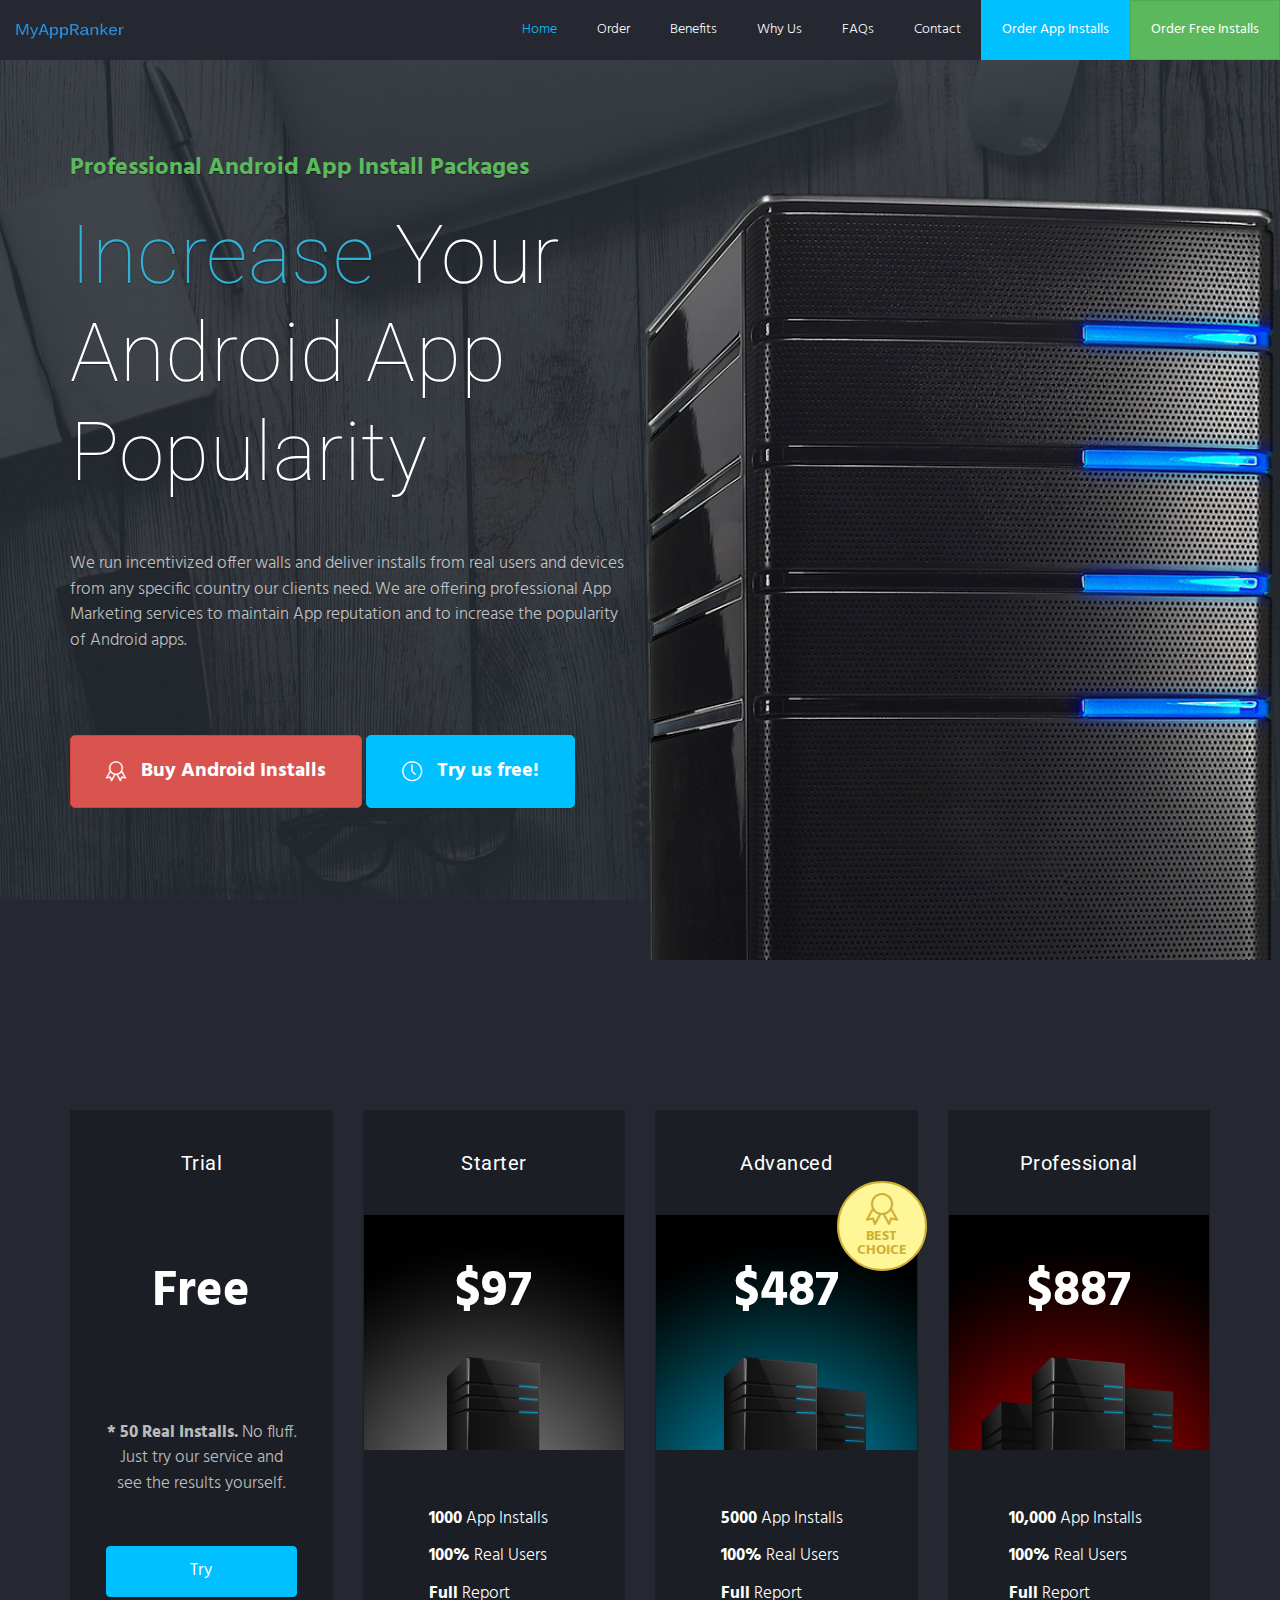
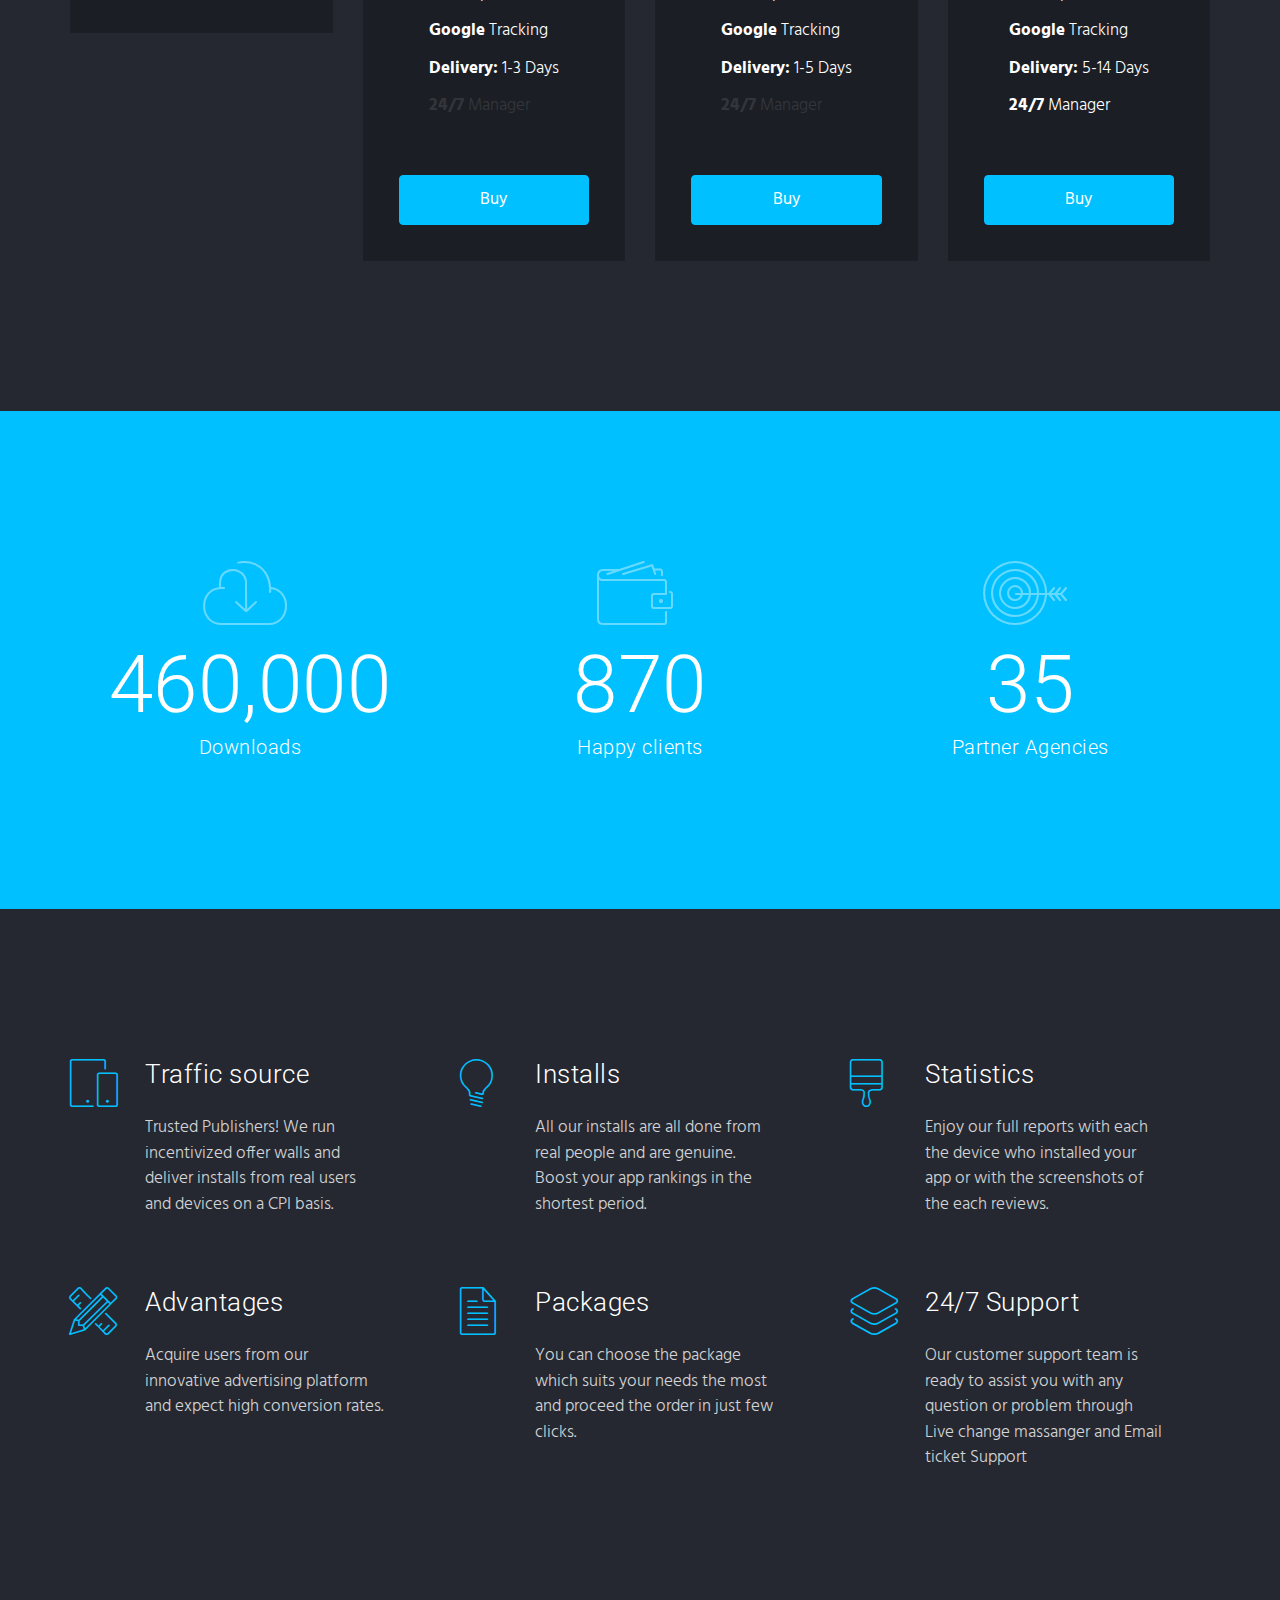
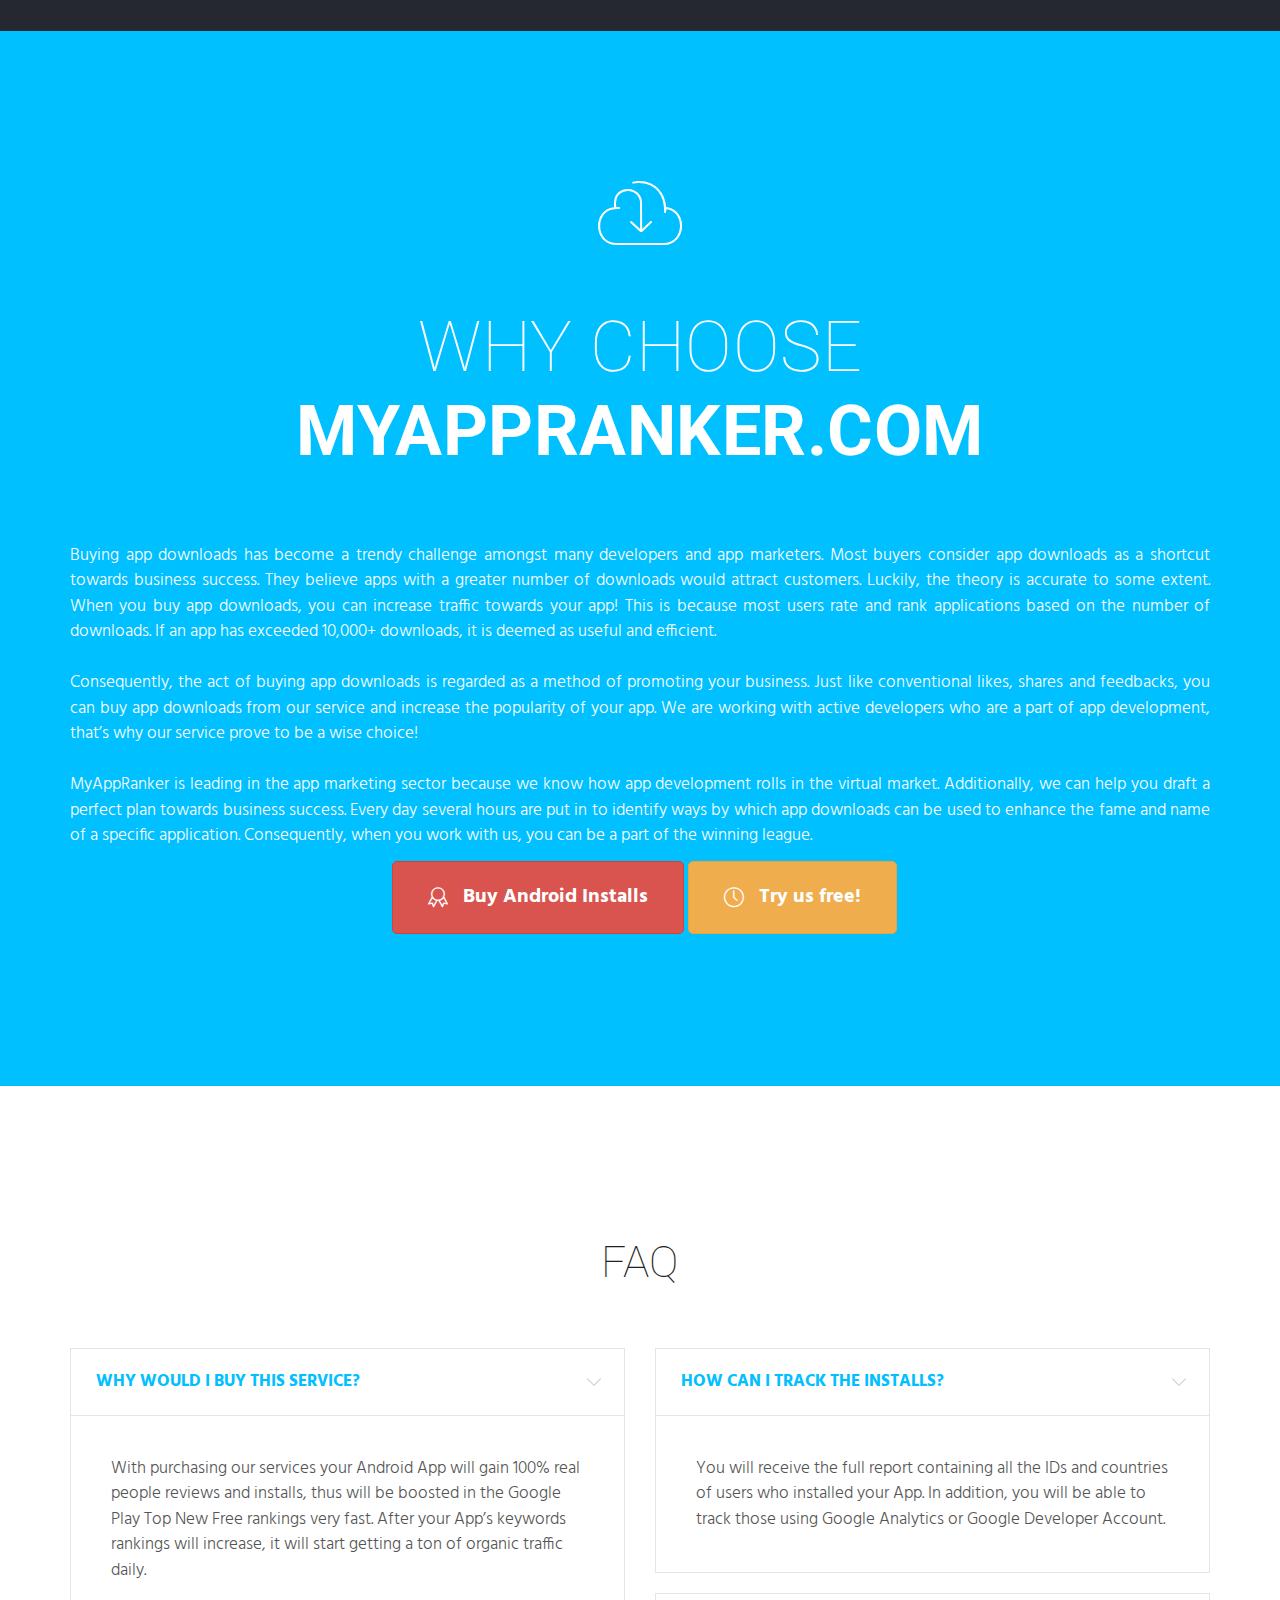
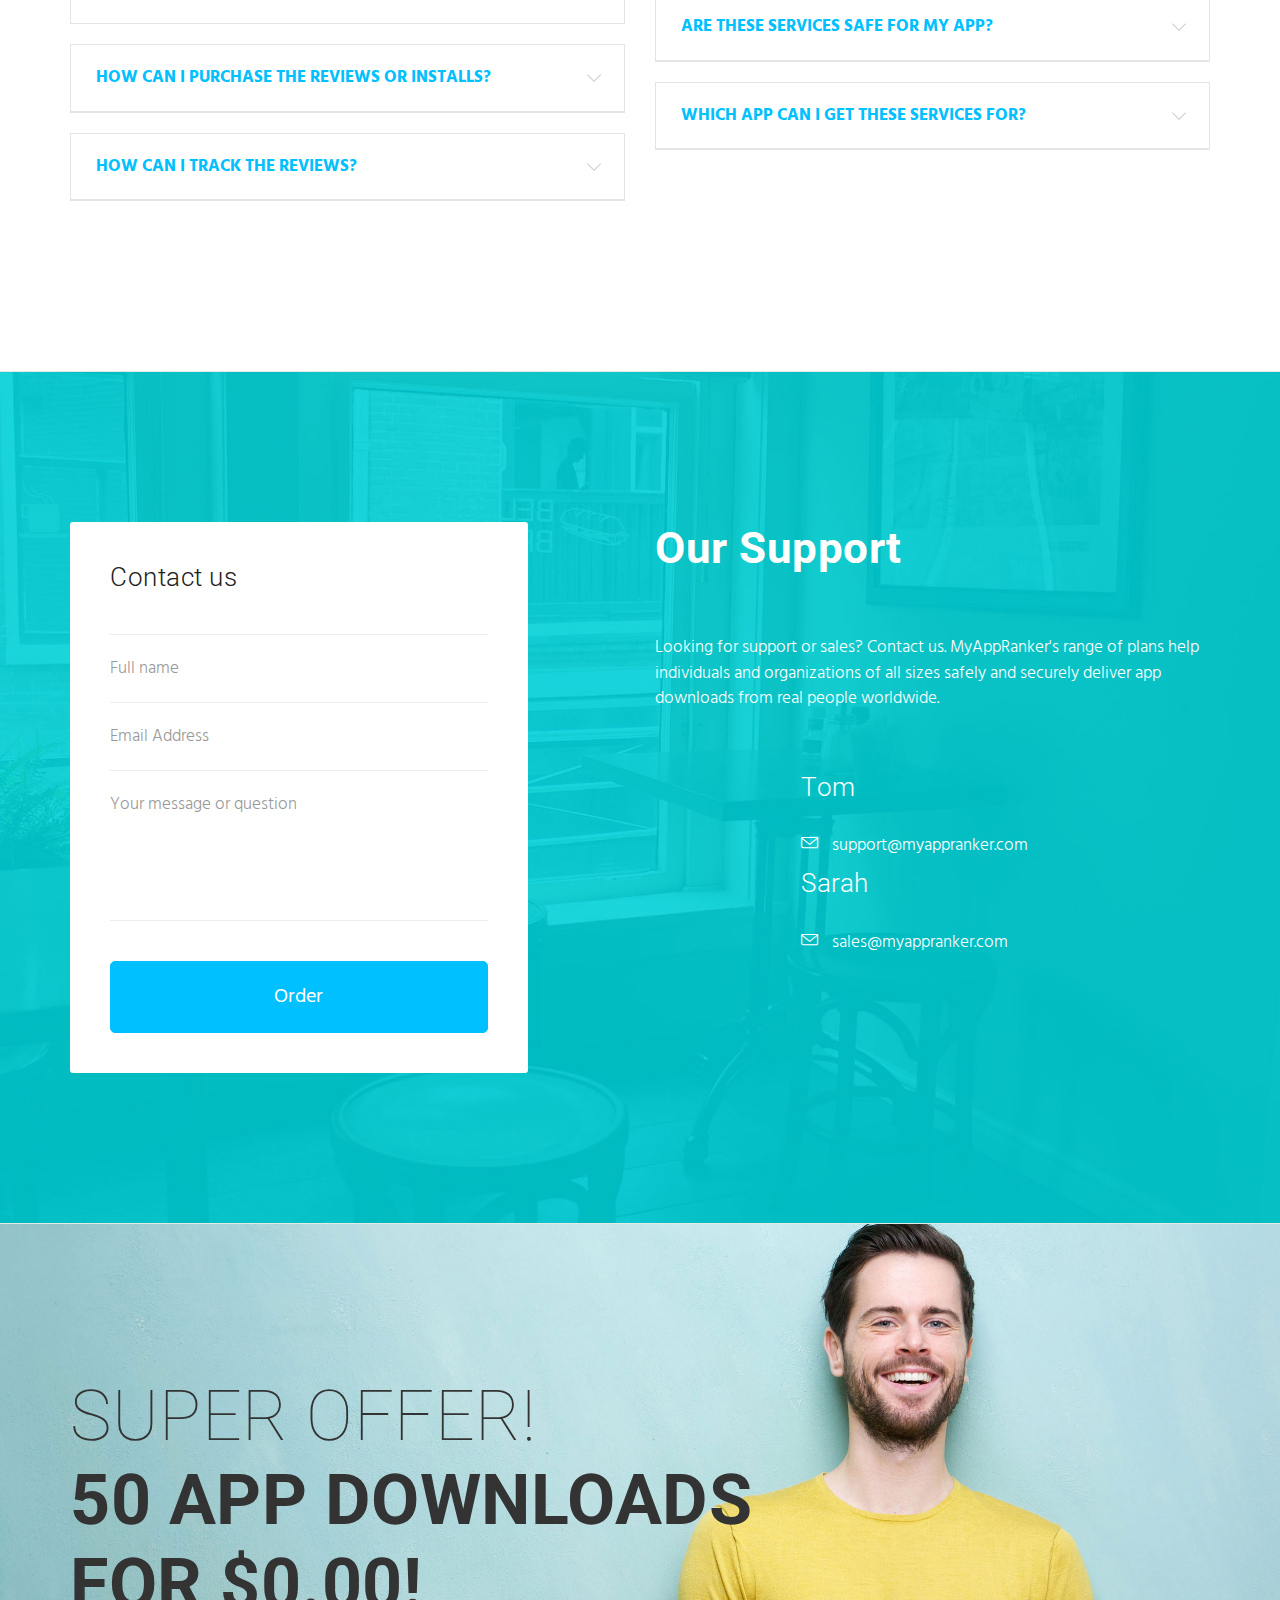
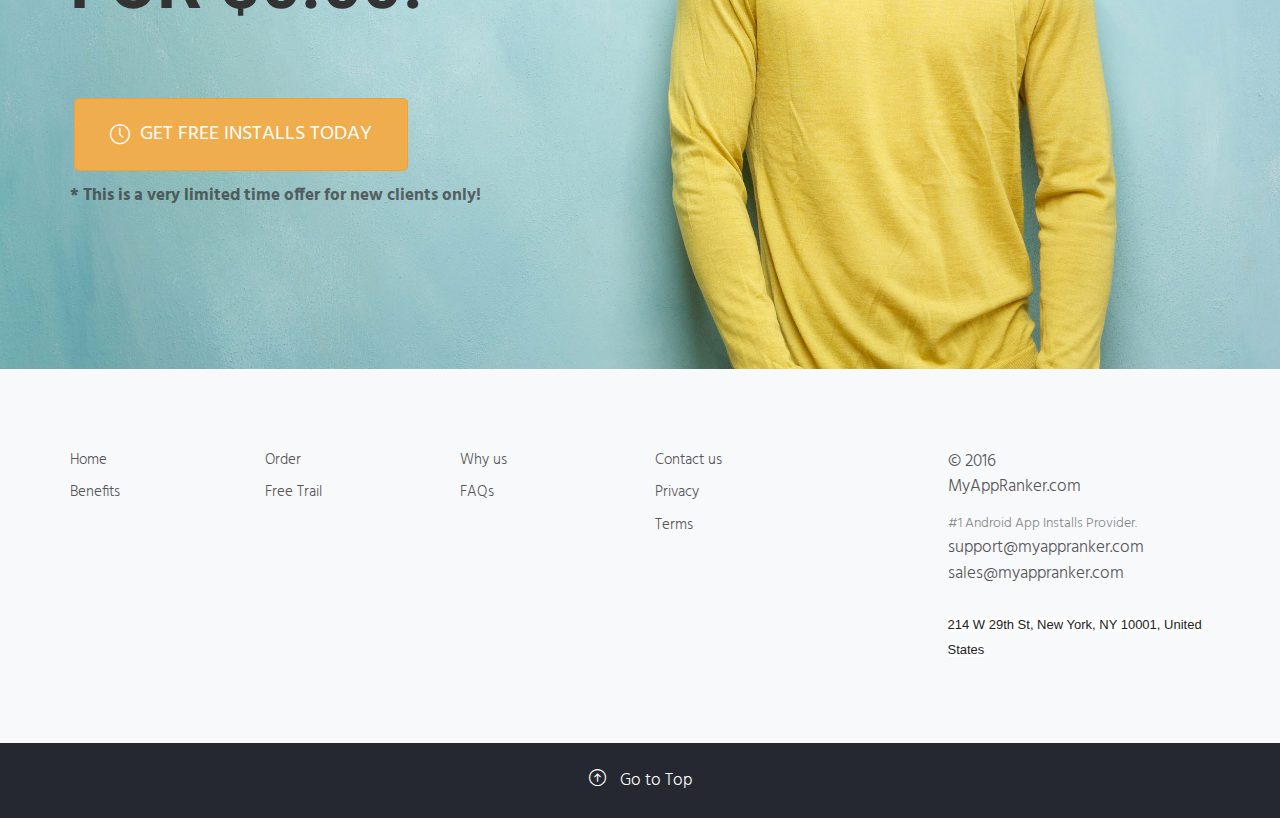
==== index.html @ 7a6f8a4a "contact us mail update" ====
﻿<!DOCTYPE html>
<html>
<head>
<meta charset="utf-8">
<meta name="viewport" content="width=device-width, initial-scale=1.0">
<title>MyAppRanker.com - Android App promotion packages - Buy App Installs &Aacute; Download Packages</title>

<!--pageMeta-->

<!-- Loading Bootstrap -->
<link href="css/bootstrap.css" rel="stylesheet">

<!-- Loading Elements Styles -->
<link href="css/style.css" rel="stylesheet">

<!-- Loading Magnific-Popup Styles -->
<link href="css/magnific-popup.css" rel="stylesheet">

<!-- Loading Font Styles -->
<link href="css/iconfont-style.css" rel="stylesheet">

<!-- Favicons -->
<link rel="icon" href="images/favicons/favicon.png">
<link rel="apple-touch-icon" href="images/favicons/apple-touch-icon.png">
<link rel="apple-touch-icon" sizes="72x72" href="images/favicons/apple-touch-icon-72x72.png">
<link rel="apple-touch-icon" sizes="114x114" href="images/favicons/apple-touch-icon-114x114.png">

<!-- HTML5 shim, for IE6-8 support of HTML5 elements. All other JS at the end of file. -->
<!--[if lt IE 9]>
      <script src="scripts/html5shiv.js"></script>
      <script src="scripts/respond.min.js"></script>
    <![endif]-->

<!--headerIncludes-->

<style type="text/css">
.auto-style3 {
	font-size: x-large;
	color: #5CB85C;
}
.auto-style4 {
	margin-top: 3px;
	margin-bottom: 0;
	padding-top: 0px;
}
.auto-style5 {
	color: #31B0D5;
	font-size: 82px;
}
.auto-style6 {
	color: #333333;
}
.auto-style7 {
	color: #333333;
	font-weight: bold;
}
.auto-style8 {
	opacity: 0.7;
	color: #333333;
}
.auto-style9 {
	font-size: 82px;
}
</style>
<script src="//load.sumome.com/" data-sumo-site-id="9a9c59e6715606b55d7b270d5c89046cc5492e8800407c61f1c1ae0879390b8b" async="async"></script>
</head>
<body data-spy="scroll" data-target=".navMenuCollapse">
<div id="wrap"> 
	
	<!-- NAVIGATION LOGIN -->
	<nav class="navbar bg-color1 dark-bg navbar-fixed-top">
		<div class="container-fluid"> <a class="navbar-brand goto" href="#intro-2"><img src="./images/logo.png" height="25" alt="Your logo"></a>
			<button class="round-toggle navbar-toggle menu-collapse-btn collapsed" data-toggle="collapse" data-target=".navMenuCollapse"> <span class="icon-bar"></span> <span class="icon-bar"></span> <span class="icon-bar"></span> </button>
			<div class="collapse navbar-collapse navMenuCollapse">
				<div class="login-panel"><a class="btn btn-primary" href="#order">Order App Installs</a><a class="btn btn-success" href="javascript:void( window.open( 'https://form.jotform.me/62261305964455', 'blank', 'scrollbars=yes, toolbar=no, width=700, height=500' ) )">Order Free Installs</a></div>
				<ul class="nav">
					<li><a href="#home">Home</a></li>
					<li><a href="#order">Order</a></li>
					<li><a href="#benefits">Benefits</a></li>
					<li><a href="#whyus">Why Us</a></li>
					<li><a href="#faq">FAQs</a></li>
					<li><a href="#contact">Contact</a></li>

				</ul>
			</div>
		</div>
	</nav>
	
	
	<!-- INTRO HALF LEFT BLOCK -->
	<header id="home" class="intro-block bg-color1 dark-bg fixed-bg" style="background-image: url(images/bg26.jpg);">
		<div class="container">
			<div class="row">
				<div class="col-md-6">
					<div class="slogan">
						<strong><span class="auto-style3">Professional Android 
						App Install Packages</span></strong><h1>
						<span class="auto-style5">Increase</span><span class="auto-style9"> 
						Your Android App Popularity</span></h1>
						<p class="auto-style4">We run incentivized offer walls 
						and deliver installs from real users and devices from 
						any specific country our clients need. We are offering 
						professional App Marketing services to maintain App 
						reputation and to increase the popularity of Android 
						apps.</p>
					</div>
					<a class="btn btn-lg btn-danger" href="#order"> <i class="icon icon-badge"></i>
					<strong>Buy Android Installs</strong></a>
					<a class="btn btn-lg btn-primary" href="javascript:void( window.open( 'https://form.jotform.me/62261305964455', 'blank', 'scrollbars=yes, toolbar=no, width=700, height=500' ) )" style="font-weight: bold"> <i class="icon icon-clock"></i>
					Try us free!</a>
				</div>
			</div>
		</div><div class="container-half container-half-right contain-bg" style="background-image: url(images/intro-screen-server.png);"></div>

			</header>
	
	
		<!-- PRICING TABLE 4COL 2 BLOCK -->
	<section id="order" class="bg-color1 dark-bg">
		<div class="container">
			<div class="row">
				<div class="col-md-3 col-sm-6">
					<div class="pricing-table">
						<h4>Trial</h4>
						<span class="dark-bg">Free</span>
						<p><b>* 50 Real Installs.</b> No fluff. Just try our 
						service and see the results yourself.</p>
						<a href="javascript:void( window.open( 'https://form.jotform.me/62261305964455', 'blank', 'scrollbars=yes, toolbar=no, width=700, height=500' ) ) " target="_blank" class="btn btn-primary">Try</a> </div>
				</div>
				<div class="col-md-3 col-sm-6">
					<div class="pricing-table">
						<h4>Starter</h4>
						<span class="dark-bg cover-bg" style="padding-bottom: 120px; background-image: url(images/pack-bg1.png);">$97</span><ul class="benefits-list">
							<li><b>1000</b> App Installs</li>
							<li><strong>100%</strong> Real Users</li>
							<li><strong>Full</strong> Report</li>
							<li><strong>Google</strong> Tracking</li>
							<li><strong>Delivery:</strong> 1-3 Days</li>
							<li class="not"><b>24/7</b> Manager</li>
						</ul>
						<a href="https://www.paypal.com/cgi-bin/webscr?business=gozolo.official@gmail.com&cmd=_xclick&currency_code=USD&amount=97&item_name=1000%20Android%20App%20Installs" target="_blank" class="btn btn-primary">Buy</a> </div>
				</div>
				<div class="col-md-3 col-sm-6">
					<div class="pricing-table">
						<div class="stamp editContent"><i class="icon icon-badge"></i>Best Choice</div>
						<h4>Advanced</h4>
						<span class="dark-bg cover-bg" style="padding-bottom: 120px; background-image: url(images/pack-bg2.png);">
						$487</span><ul class="benefits-list">
							<li><b>5000</b> App Installs</li>
							<li><strong>100%</strong> Real Users</li>
							<li><strong>Full</strong> Report</li>
							<li><strong>Google</strong> Tracking</li>
							<li><strong>Delivery:</strong> 1-5 Days</li>
							<li class="not"><b>24/7</b> Manager</li>
						</ul>
						<a href="https://www.paypal.com/cgi-bin/webscr?business=gozolo.official@gmail.com&cmd=_xclick&currency_code=USD&amount=487&item_name=5000%20Android%20App%20Installs" target="_blank" class="btn btn-primary">Buy</a> </div>
				</div>
				<div class="col-md-3 col-sm-6">
					<div class="pricing-table">
						<h4>Professional</h4>
						<span class="dark-bg cover-bg" style="padding-bottom: 120px; background-image: url(images/pack-bg3.png);">$887</span><ul class="benefits-list">
							<li><b>10,000</b> App Installs</li>
							<li><strong>100%</strong> Real Users</li>
							<li><strong>Full</strong> Report</li>
							<li><strong>Google</strong> Tracking</li>
							<li><strong>Delivery:</strong> 5-14 Days</li>
							<li><b>24/7</b> Manager</li>
						</ul>
						<a href="https://www.paypal.com/cgi-bin/webscr?business=gozolo.official@gmail.com&cmd=_xclick&currency_code=USD&amount=887&item_name=10000%20Android%20App%20Installs" target="_blank" class="btn btn-primary">Buy</a> </div>
				</div>
			</div>
		</div>
	</section>

<!-- COUNTER BLOCK -->
		<section id="counter" class="facts-block bg-color2 dark-bg text-center" >
			<div class="container">
				<div class="row">
					<div class="col-sm-4">
						<i class="icon icon-download"></i>
						<h3 class="timer">460,000</h3>
						<h4>Downloads</h4>
					</div>
					<div class="col-sm-4">
						<i class="icon icon-wallet2"></i>
						<h3 class="timer">870</h3>
						<h4>Happy clients</h4>
					</div>
					<div class="col-sm-4">
						<i class="icon icon-target2"></i>
						<h3 class="timer">35</h3>
						<h4>Partner Agencies</h4>
					</div>
				</div>
			</div>
		</section>


<!-- BENEFITS GRID 2 BLOCK -->
		<section id="benefits" class="bg-color1 dark-bg">
			<div class="container">
				<div class="row">
					<div class="col-sm-4">
						<ul class="item-list-left">
							<li>
								<i class="icon icon-mobile"></i>
								<h3>Traffic source</h3>
								<p>Trusted Publishers! We run incentivized offer 
								walls and deliver installs from real users and 
								devices on a CPI basis.</p>
							</li>
							<li>
								<i class="icon icon-tools"></i>
								<h3>Advantages</h3>
								<p>Acquire users from our 
								innovative advertising platform and expect high 
								conversion rates.</p>

							</li>
						</ul>
					</div>
					<div class="col-sm-4">
						<ul class="item-list-left">
							<li>
								<i class="icon icon-lightbulb"></i>
								<h3>Installs </h3>
								<p>All our installs are all done from real 
								people and are genuine. Boost your app rankings 
								in the shortest period.</p>

							</li>
							<li>
								<i class="icon icon-document"></i>
								<h3>Packages</h3>
								<p>You can choose the package which suits your 
								needs the most and proceed the order in just few 
								clicks.</p>							</li>
						</ul>
					</div>
					<div class="col-sm-4">
						<ul class="item-list-left">
							<li>
								<i class="icon icon-paintbrush"></i>
								<h3>Statistics</h3>
								<p>Enjoy our full reports with each the device 
								who installed your app or with the screenshots 
								of the each reviews.</p>
							</li>
							<li>
								<i class="icon icon-layers2"></i>
								<h3>24/7 Support</h3>
								<p>Our customer support team is ready to assist 
								you with any question or problem through Live 
								change massanger and Email ticket Support</p>							</li>
						</ul>
					</div>
				</div>
			</div>
		</section>

<!-- DOWNLOAD CENTER APP BLOCK -->
		<section id="whyus" class="bg-color2 dark-bg text-center">
			<div class="container">
				<i class="icon big-icon center-icon icon-download sep-bottom"></i>
				<h2 class="big-title">Why choose <br><strong>MyAppRanker.com</strong></h2>
				<p class="text-justify">Buying app downloads has become a trendy 
				challenge amongst many developers and app marketers. Most buyers 
				consider app downloads as a shortcut towards business success. 
				They believe apps with a greater number of downloads would 
				attract customers. Luckily, the theory is accurate to some 
				extent. When you buy app downloads, you can increase traffic 
				towards your app! This is because most users rate and rank 
				applications based on the number of downloads. If an app has 
				exceeded 10,000+ downloads, it is deemed as useful and 
				efficient.<br><br>Consequently, the act of buying app downloads 
				is regarded as a method of promoting your business. Just like 
				conventional likes, shares and feedbacks, you can buy app 
				downloads from our service and increase the popularity of your 
				app. We are working with active developers who are a part of app 
				development, that’s why our service prove to be a wise choice!<br>
				<br>MyAppRanker is leading in the app marketing sector because 
				we know how app development rolls in the virtual market. 
				Additionally, we can help you draft a perfect plan towards 
				business success. Every day several hours are put in to identify 
				ways by which app downloads can be used to enhance the fame and 
				name of a specific application. Consequently, when you work with 
				us, you can be a part of the winning league.</p>&nbsp;
					<a class="btn btn-lg btn-danger" href="#order"> <i class="icon icon-badge"></i>
					<strong>Buy Android Installs</strong></a>
					<a class="btn btn-lg btn-warning goto" href="javascript:void( window.open( 'https://form.jotform.me/62261305964455', 'blank', 'scrollbars=yes, toolbar=no, width=700, height=500' ) )" style="font-weight: bold"> <i class="icon icon-clock"></i>
					Try us free!</a>

			</div>
		</section>
    
    </div><!-- /#wrap -->

	<!-- FAQ BLOCK -->
		<section id="faq">
			<div class="container">
				<h2 class="title text-center">FAQ</h2>
				<div class="row no-dev">
					<div class="col-sm-6">
						<div class="panel">
							<a class="panel-heading collapsed" data-toggle="collapse" href="#collapseOne"><span class="editContent">WHY WOULD I BUY THIS SERVICE?</span></a>
							<div id="collapseOne" class="panel-collapse collapse in">
								<div class="panel-body">With purchasing our 
									services your Android App will gain 100% 
									real people reviews and installs, thus will 
									be boosted in the Google Play Top New Free 
									rankings very fast. After your App’s 
									keywords rankings will increase, it will 
									start getting a ton of organic traffic 
									daily.</div>
							</div>
						</div>
						<div class="panel">
							<a class="panel-heading collapsed" data-toggle="collapse" href="#collapseTwo"><span class="editContent">HOW CAN I PURCHASE THE REVIEWS OR INSTALLS?</span></a>
							<div id="collapseTwo" class="panel-collapse collapse">
								<div class="panel-body">Just choose the package that suits you the most and insert your App’s direct Google Play Link with your Email. After proceeding the payment, you will receive an email from us about your app promotion campaign being started.</div>
							</div>
						</div>
						<div class="panel">
							<a class="panel-heading collapsed" data-toggle="collapse" href="#collapseThree"><span class="editContent">HOW CAN I TRACK THE REVIEWS?</span></a>
							<div id="collapseThree" class="panel-collapse collapse">
								<div class="panel-body">After your campaign will be finished, we will send you the full report containing each Review provided by our service. In addition, you will be able to track them using your Google Developer Account or the Google Play page.</div>
							</div>
						</div>
					</div>
					<div class="col-sm-6">
						<div class="panel">
							<a class="panel-heading collapsed" data-toggle="collapse" href="#collapseFour"><span class="editContent">HOW CAN I TRACK THE INSTALLS?</span></a>
							<div id="collapseFour" class="panel-collapse collapse in">
								<div class="panel-body">You will receive the full report containing all the IDs and countries of users who installed your App. In addition, you will be able to track those using Google Analytics or Google Developer Account.</div>
							</div>
						</div>
						<div class="panel">
							<a class="panel-heading collapsed" data-toggle="collapse" href="#collapseFive"><span class="editContent">ARE THESE SERVICES SAFE FOR MY APP?</span></a>
							<div id="collapseFive" class="panel-collapse collapse">
								<div class="panel-body">We do follow the rules of Android Google Play Store completely with the guarantee that all our installs do come from real people and real Google accounts. They all have unique IDs and different devices.</div>
							</div>
						</div>
						<div class="panel">
							<a class="panel-heading collapsed" data-toggle="collapse" href="#collapseSix"><span class="editContent">WHICH APP CAN I GET THESE SERVICES FOR?</span></a>
							<div id="collapseSix" class="panel-collapse collapse">
								<div class="panel-body">We don't have any restrictions for your apps besides that it should be Free at Google Play. We would not work with Paid apps, with APKs, with affiliate/tracking links. Only direct Google Play URLs.</div>
							</div>
						</div>
					</div>
				</div>
			</div>
		</section>


<!-- CONTACT HALF TEAM BLOCK -->
		<section id="contact" class="bg-color2 cover-bg" style="background-image:url(images/bg28.jpg)">
			<div class="container">
				<div class="row">
                	<div class="col-md-5">
						<div class="form-container">
							<h3 class="title">Contact us</h3>
							<form action="scripts/contact.php" role="form" id="contact_form" novalidate>
								<div class="form-group">
									<input type="text" class="form-control" id="contact_name" placeholder="Full name" name="name">
								</div>
								<div class="form-group">
									<input type="email" class="form-control" id="contact_email" placeholder="Email Address" name="email">
								</div>
								<div class="form-group">
									<textarea class="form-control" rows="4" placeholder="Your message or question" id="contact_message" name="message"></textarea>
								</div>
								<button type="submit" id="contact_submit" data-loading-text="•••" class="btn btn-lg btn-block btn-primary">Order</button>
							</form>
						</div>
					</div>
					<div class="col-md-6 col-md-offset-1 dark-bg">
						<h2 class="title"><strong>Our Support</strong></h2>
						<p class="sep-bottom editContent">Looking for support or 
						sales? Contact us. MyAppRanker's range of plans help 
						individuals and organizations of all sizes safely and 
						securely deliver app downloads from real people 
						worldwide.</p>
							<div class="row sep-half-bottom">
								<div class="col-sm-3">
									<!-- <img src="images/photo-team-1.jpg" class="screen" alt="Team 3"> -->
								</div>
								<div class="col-sm-9 editContent">
									<h3 class="title">Tom</h3>
                                    <p><i class="icon icon-envelope"></i> support@myappranker.com</p>
								</div>
							</div>
                            <div class="row">
								<div class="col-sm-3" style="left: 0px; top: 0px">
									<!-- <img src="images/photo-team-2.jpg" class="screen" alt="Team 3"><br> -->&nbsp;</div>
								<div class="col-sm-9 editContent">
									<h3 class="title">Sarah</h3>
                                    <p><i class="icon icon-envelope"></i>
									sales@myappranker.com</p>
								</div>
							</div>
					</div>
				</div>
			</div>
		</section>
		
	<!-- DOWNLOAD HALF BLOCK -->
	<section id="download-half" class="cover-bg dark-bg bg-color1" style="background-image: url(images/bg25.jpg);">
		<div class="container">
			<div class="row">
				<div class="col-md-8">
					<h2 class="big-title"><span class="auto-style6">Super offer!</span> <br>
						<span class="auto-style7">50 App Downloads for $0.00!</span></h2>
					<p> &nbsp;<a class="btn btn-lg btn-warning goto" href="javascript:void( window.open( 'https://form.jotform.me/62261305964455', 'blank', 'scrollbars=yes, toolbar=no, width=700, height=500' ) ) "><i class="icon icon-clock"></i>GET FREE INSTALLS TODAY</a> </p>
					<p class="auto-style8"><strong>* This is a very limited time offer for 
					new clients only!</strong></p>
				</div>
			</div>
		</div>
	</section>
	
<!-- FOOTER LIST 2 -->
      <footer id="footer-list-2" class="bg-color3">
          <div class="container"> 
              <div class="row">
                  <div class="col-md-8">
                      <div class="row">
                          <div class="col-md-3">
                              <ul class="links-list">
                                  <li><a href="#home">Home</a></li>
                                 <li><a href="#benefits">Benefits</a></li>

                          </ul>
                          </div>
                          <div class="col-md-3">
                              <ul class="links-list">
                                  <li><a href="#order">Order</a></li>
                                  <li><a href="javascript:void( window.open( 'https://form.jotform.me/62261305964455', 'blank', 'scrollbars=yes, toolbar=no, width=700, height=500' ) ) " target="_blank">Free Trail</a></li>
                              </ul>
                          </div>
                          <div class="col-md-3">
                              <ul class="links-list">
									
                                  <li><a href="#why">Why us</a></li>
                                  <li><a href="#faq">FAQs</a></li>

                             </ul>
                          </div>
                          <div class="col-md-3">
                              <ul class="links-list">
                                  <li><a href="#contact">Contact us</a></li>
								<li><a href="http://www.myappranker.com/privacy.html">Privacy</a></li>
                                  	<li><a href="http://www.myappranker.com/terms.html">Terms</a></li>                               </ul>
                          </div>
                      </div>
                  </div>
                  <div class="col-md-3 col-md-offset-1 ">
                      <p class="editContent sep-half-bottom">&copy; 2016<br>MyAppRanker<a href="http://myappranker.com/" target="_blank">.com</a></p>
                      <small class="desc-text">#1 Android App Installs Provider.</small>
					  <br>s<a href="mailto:Support@myappranker.com">upport@myappranker.com</a><br>
					  <a href="mailto:sales@myappranker.com">sales@myappranker.com</a><br>
					  <br>
					  <span style="color: rgb(34, 34, 34); font-family: arial, sans-serif; font-size: 13px; font-style: normal; font-variant: normal; font-weight: normal; letter-spacing: normal; line-height: 16.12px; orphans: auto; text-align: left; text-indent: 0px; text-transform: none; white-space: normal; widows: 1; word-spacing: 0px; -webkit-text-stroke-width: 0px; display: inline !important; float: none; background-color: rgb(255, 255, 255);">
					  214 W 29th St, New York, NY 10001, United States</span></div>
              </div>
          </div>
      </footer>
      <!-- GOTO BLOCK -->
		<section id="goto" class="goto-block text-center bg-color1 dark-bg">
			<div class="container editContent"> 
				<a class="goto" href="#home"><i class="icon icon-arrow-up"></i> Go to Top</a>
			</div>
		</section>

</div>
<!-- /#wrap --> 

<!-- MODALS BEGIN-->
<div class="modal fade" id="modalMessage" tabindex="-1" role="dialog" aria-hidden="true">
	<div class="modal-dialog">
		<div class="modal-content">
			<button type="button" class="close" data-dismiss="modal" aria-hidden="true">x</button>
			<h3 class="modal-title">&nbsp;</h3>
		</div>
	</div>
</div>
<!-- MODALS END--> 

<!-- JavaScript --> 
<script src="scripts/jquery-1.11.2.min.js"></script> 
<script src="scripts/bootstrap.min.js"></script> 
<script src="scripts/jquery.validate.min.js"></script> 
<script src="scripts/smoothscroll.js"></script> 
<script src="scripts/jquery.smooth-scroll.min.js"></script> 
<script src="scripts/placeholders.jquery.min.js"></script> 
<script src="scripts/jquery.magnific-popup.min.js"></script> 
<script src="scripts/jquery.counterup.min.js"></script> 
<script src="scripts/waypoints.min.js"></script> 
<script src="scripts/video.js"></script> 
<script src="scripts/bigvideo.js"></script> 
<script src="scripts/custom.js"></script>

<script>
  (function(i,s,o,g,r,a,m){i['GoogleAnalyticsObject']=r;i[r]=i[r]||function(){
  (i[r].q=i[r].q||[]).push(arguments)},i[r].l=1*new Date();a=s.createElement(o),
  m=s.getElementsByTagName(o)[0];a.async=1;a.src=g;m.parentNode.insertBefore(a,m)
  })(window,document,'script','https://www.google-analytics.com/analytics.js','ga');

  ga('create', 'UA-82380058-1', 'auto');
  ga('send', 'pageview');

</script>

</body>
</html>
---- css/style.css ----
@import url(http://fonts.googleapis.com/css?family=Hind:600,300);
@import url(http://fonts.googleapis.com/css?family=Roboto:500,100,300);

/*----------------------------------------------------------------------------------------
						FONT (OPEN SANS) IMPORT FROM GOOGLE FONTS 
-----------------------------------------------------------------------------------------*/
/*----------------------------------------------------------------------------------------
						COMMON STYLES
-----------------------------------------------------------------------------------------*/

body {
	font-family: 'Hind', sans-serif;
	font-size: 17px;
	font-weight: lighter;
	line-height: 1.5;
	color: #555;
	background: #fff;
}

#wrap {
	overflow: hidden;
}

section,
header {
	padding-top: 150px;
	padding-bottom: 150px;
	position: relative;
	overflow: hidden;
	z-index: 1;
	border-bottom: 1px solid #e8e8e8;
}

section.dark-bg,
header.dark-bg,
.no-sep{
	border-bottom: none;
}

.container,
.container-fluid {
	position: relative;
	z-index: 1;
}

a,
a:hover,
a:focus {
	color: inherit;
	text-decoration: none;
	outline: 0;
	-webkit-transition: all 0.25s ease-out;
	-moz-transition: all 0.25s ease-out;
	-ms-transition: all 0.25s ease-out;
	-o-transition: all 0.25s ease-out;
	transition: all 0.25s ease-out;
}

h1,
h2,
h3,
h4,
h5 {
	color: #222;
	line-height: 1.2;
	font-family: 'Roboto', sans-serif;
	font-weight: 100;
	letter-spacing: 0.5px;
}

h1 {
	font-size: 60px;
}

h2 {
	font-size: 44px;
	margin: 0 0 30px 0;
}

h3 {
	font-size: 26px;
	font-weight: 300;
}

h4 {
	font-size: 20px;
	font-weight: 300;
	margin: 10px 0 20px 0;
}

h5 {
	color: #00c0ff;
	font-size: 18px;
	font-weight: lighter;
	margin: 10px 0 20px 0;
}

.dark-bg h1,
.dark-bg h2,
.dark-bg h3,
.dark-bg h4 {
	color: #fff;
}

.dark-bg {
	color: #fff;
}

ul {
	margin: 0;
	padding: 0px;
	list-style: none;
}

blockquote {
	padding: 40px;
	display: block;
	position: relative;
	overflow: hidden;
	text-align: left;
	border-radius: 15px;
	border: 1px solid #e8e8e8;
}

blockquote small {
	text-align: inherit;
	padding: 30px 0 0 0;
	color: #aaa;
}

code {
	padding: 20px 20px 20px 80px;
	display: block;
	position: relative;
	text-align: left;
	border-radius: 15px;
	border: 1px solid #e8e8e8;
	color: #03C;
	background: none;
	overflow: auto;
}

code:before {
	content: '</>';
	font-size: 16px;
	font-weight: bold;
	padding-top: 20px;
	display: block;
	position: absolute;
	width: 60px;
	left: 0px;
	top: 0;
	bottom: 0;
	text-align: center;
	color: #ccc;
	background: #f8f8f8;
}

hr {
	margin-top: 40px;
	margin-bottom: 40px;
}

.table > thead > tr > th,
.table > tbody > tr > th,
.table > tfoot > tr > th,
.table > thead > tr > td,
.table > tbody > tr > td,
.table > tfoot > tr > td {
	padding: 20px;
	border-top: 1px solid rgba(0,0,0,0.05);
}

.dark-bg .table > thead > tr > th,
.dark-bg .table > tbody > tr > th,
.dark-bg .table > tfoot > tr > th,
.dark-bg .table > thead > tr > td,
.dark-bg .table > tbody > tr > td,
.dark-bg .table > tfoot > tr > td {
	padding: 20px;
	border-top: 1px solid rgba(255,255,255,0.1);
}

.table-hover > tbody > tr:hover {
	background-color: rgba(0,0,0,0.025);
}

.dark-bg .table-hover > tbody > tr:hover {
	background-color: rgba(0,0,0,0.2);
}

::selection {
	background: #00c0ff;
	color: #fff;
}
::-moz-selection {
 background: #00c0ff;
 color: #fff;
}

.zero-bottom {
	padding-bottom: 0;
}

.desc-text {
	opacity: 0.7;
}

.sep-bottom {
	margin-bottom: 60px;
}

.double-padding {
	padding-top: 250px;
	padding-bottom: 250px;
}
@media (max-width: 992px) {

body {
	text-align: center;
}

section,
 header,
 .double-padding {
	padding-top: 80px;
	padding-bottom: 80px;
}

.text-left,
 .text-right {
	text-align: center;
}

h1 {
	font-size: 40px;
}

h2 {
	font-size: 30px;
}

h3 {
	font-size: 24px;
}

h4 {
	font-size: 18px;
}

.row [class^=col-] {
	padding-bottom: 40px;
}

.row.no-dev [class^=col-],
 .row [class^=col-sm-] {
	padding-bottom: 0px;
}

.row [class^=col-]:last-child {
	padding-bottom: 0;
}
}
@media (max-width: 767px) {

.row [class^=col-sm-] {
	padding-bottom: 40px;
}
}

/*----------------------------------------------------------------------------------------
						FORM STYLES
-----------------------------------------------------------------------------------------*/

.form-group {
	margin: 0;
}

.form-control {
	padding: 20px 25px;
	line-height: 1.6;
	font-size: inherit;
	height: auto;
}

.form-group .btn {
	border-radius: 0;
	font-size: inherit;
	padding: 20px;
}

.form-group input,
.input-group input,
.form-group textarea,
button {
	color: #222;
	box-shadow: none;
	-webkit-box-shadow: none;
	-webkit-appearance: none;
	border: 0;
	border-radius: 0;
}

.input-group input:focus,
.form-group input:focus,
.form-group textarea:focus,
.input-group button:focus {
	box-shadow: none;
	transition: none;
	border: 0;
	outline: 0;
}

.placeholdersjs {
	color: #aaa !important;
}

/*----------------------------------------------------------------------------------------
						CONTACT FORM STYLE
----------------------------------------------------------------------------------------*/

.form-container {
	background: #fff;
	padding: 40px;
	border-radius: 3px;
}

.dark-bg .form-container {
	background: #252830;
}

.form-container form {
	margin: 0 0 40px 0;
}

.form-container .title,
.form-container p,
.form-container small {
	margin: 0 0 40px 0;
}

.form-container *:last-child {
	margin-bottom: 0;
}

#contact_form {
	border-top: 1px solid rgba(0, 0, 0, 0.07);
}

#modalContact .modal-title {
	margin: 0 0 40px 0;
}

#contact_form .form-group {
	margin: 0;
}

#contact_form .form-control {
	border-bottom: 1px solid rgba(0, 0, 0, 0.07);
	padding-left: 0;
	width: 100%;
	background: none;
	color: inherit;
}

textarea.form-control {
	resize: none;
}

#contact_form button {
	margin-top: 40px;
}

#contact_form label {
	display: block;
	font-size: 14px;
	font-weight: normal;
	position: relative;
	margin: 0;
}

#contact_form label.error {
	background: #e44646;
	color: #fff;
	padding: 5px 10px;
}

#contact_form label.valid {
	display: none !important;
}

.dark-bg #contact_form,
.dark-bg #contact_form .form-control {
	border-color: rgba(255, 255, 255, 0.2);
}

.data-list li {
	padding-left: 45px;
	padding-bottom: 30px;
	position: relative;
}

.data-list .icon {
	position: absolute;
	top: 0;
	left: 0;
	font-size: 130%;
	opacity: 0.4;
}
@media (max-width: 992px) {

.data-list li {
	padding-left: 0;
}

.data-list .icon {
	position: relative;
	display: block;
	top: auto;
	left: auto;
	padding-bottom: 10px;
	margin: 0;
}
}

/*----------------------------------------------------------------------------------------
						BUTTONS STYLES
-----------------------------------------------------------------------------------------*/

.btn:focus,
.btn:active:focus,
.btn.active:focus {
	outline: 0px auto -webkit-focus-ring-color;
}

.input-group-btn:last-child > .btn,
.input-group-btn:last-child > .btn-group {
	margin-left: 0;
}

.btn {
	font-size: inherit;
	-webkit-transition: all 0.25s ease-in;
	-moz-transition: all 0.25s ease-in;
	-ms-transition: all 0.25s ease-in;
	-o-transition: all 0.25s ease-in;
	transition: all 0.25s ease-in;
}

.btn-lg,
.btn-group-lg > .btn {
	padding: 22px 35px;
	font-size: inherit;
	font-size: 20px;
	border-radius: 5px;
}

.btn-primary {
	background: #00c0ff;
	border-color: #00c0ff;
}

.btn-primary:hover,
.btn-primary:focus,
.btn-primary:active {
	background: #009acc;
	border-color: #009acc;
}

.btn-primary-white {
	background: #fff;
	border-color: #fff;
	color: #00c0ff;
}

.btn-primary-white:hover,
.btn-primary-white:focus,
.btn-primary-white:active {
	background: #fff;
	border-color: #fff;
	color: #00c0ff;
}

.btn-default {
	border: 1px solid #00c0ff;
	color: #00c0ff;
	background: none;
}

.btn-default:hover,
.btn-default:focus,
.btn-default:active {
	border: 1px solid #009acc;
	color: #009acc;
	background: none;
}

.btn-default-white,
.btn-default-white:hover,
.btn-default-white:focus,
.btn-default-white:active {
	border: 1px solid #fff;
	color: #fff;
	background: none;
}

.download-btn,
.download-btn:hover,
.download-btn:active,
.download-btn:visited {
	display: inline-block;
	position: relative;
	border-radius: 5px;
	background: #000;
	color: #fff;
	overflow: hidden;
	text-align: left;
	padding: 15px 25px 12px 75px;
	font-size: 13px;
	line-height: 1.1;
	vertical-align: middle;
}

.download-btn b {
	display: block;
	padding-top: 4px;
	font-size: 25px;
	font-weight: lighter;
	white-space: nowrap;
}

.download-btn .icon {
	font-size: 40px;
	position: absolute;
	top: 15px;
	left: 20px;
}

a.read-more {
	display: inline-block;
	padding: 0px 5px;
	margin: 0 0 -4px 5px;
	font-size: 16px;
	font-weight: bold;
	line-height: 1;
	border-radius: 2px;
	letter-spacing: 3px;
}

a.read-more:hover {
	color: #00c0ff;
}

.btn,
.download-btn {
	margin-bottom: 2px;
	margin-top: 2px;
}

/*----------------------------------------------------------------------------------------
						BACKGROUND TYPE STYLES
-----------------------------------------------------------------------------------------*/

.bg-color1 {
	background-color: #252830;
}

.bg-color2 {
	background-color: #00c0ff;
}

.bg-color3 {
	background-color: #f8f9fb;
}

.cover-bg,
.fixed-bg,
.pattern-bg,
.contain-bg {
	background-repeat: no-repeat;
	background-position: center;
	background-size: cover;
}

.contain-bg {
	background-size: contain;
	background-position: center bottom;
}

.fixed-bg {
	background-attachment: fixed;
}

.pattern-bg {
	background-repeat: repeat;
	background-size: auto;
}

.video-bg {
	position: absolute;
	top: 0;
	left: 0;
	height: 100%;
	width: 100%;
	text-align: left;
	opacity: 0.5;
	z-index: 0;
}
@media only screen and (-webkit-min-device-pixel-ratio: 2) and (max-device-width: 1024px) {

.fixed-bg {
	background-attachment: scroll;
}
}

/*----------------------------------------------------------------------------------------
						TITLE STYLES
-----------------------------------------------------------------------------------------*/

.title {
	margin: 0 0 60px 0;
}


h3.title,
h4.title {
	margin: 0 0 30px 0;
}

h1.sub-title,
h2.sub-title,
h3.sub-title,
h4.sub-title {
	color: #00c0ff;
	margin: 0 0 60px 0;
}

.bg-color2 .sub-title{
	color:#fff;
}

.big-title,
.giant-title {
	font-size: 70px;
	font-weight: 100;
	text-transform: uppercase;
	margin-bottom: 70px;
}

.giant-title {
	font-size: 110px;
}

.big-title.zero-bottom,
.giant-title.zero-bottom {
	margin-bottom: 0;
}

.icon {
	margin-right: 10px;
}

.btn .icon {
	vertical-align:middle;
}

.right-icon {
	margin-left: 10px;
	margin-right: 0;
}

.big-icon {
	display: inline-block;
	font-size: 64px;
}

.center-icon {
	margin-right: auto;
	margin-left: auto;
}

.big-right-icon {
	font-size: 64px;
	margin-left: 10px;
	margin-right: 0;
}
@media (max-width: 767px) {

.big-title,
 .giant-title {
	font-size: 40px;
}
}

/*----------------------------------------------------------------------------------------
						TOGGLES STYLES
-----------------------------------------------------------------------------------------*/

.panel {
	border: 1px solid rgba(0,0,0,0.1);
	box-shadow: none;
	-webkit-box-shadow: none;
	border-radius: 0;
	background-color: #fff;
}

a.panel-heading {
	display: block;
	position: relative;
	border-bottom: 1px solid rgba(0,0,0,0.1);
	font-weight: bold;
	padding: 20px 60px 20px 25px;
	color: #00c0ff;
	text-align: left;
}

a.panel-heading:after {
	content: "";
	display: block;
	position: absolute;
	top: 31px;
	right: 25px;
	height: 10px;
	width: 10px;
	border-left: 1px solid rgba(0,0,0,0.2);
	border-top: 1px solid rgba(0,0,0,0.2);
	transform: rotate(45deg);
	-webkit-transform: rotate(45deg);
	-moz-transform: rotate(45deg);
	-ms-transform: rotate(45deg);
	-o-transform: rotate(45deg);
}

a.panel-heading.collapsed:after {
	top: 25px;
	border: none;
	border-right: 1px solid rgba(0,0,0,0.2);
	border-bottom: 1px solid rgba(0,0,0,0.2);
}

.panel-body {
	padding: 40px;
}

.dark-bg .panel {
	background-color: #202229;
}

.dark-bg a.panel-heading:after {
	border-color: rgba(255,255,255,0.2);
}

/*----------------------------------------------------------------------------------------
						TABS STYLES
-----------------------------------------------------------------------------------------*/

.nav-tabs li a {
	padding: 20px 25px;
	font-weight: bold;
}

.nav-tabs li.active a,
.nav-tabs li.active a:hover,
.nav-tabs li.active a:focus {
	color: #00c0ff;
}

.nav-tabs li a:hover {
	background: none;
}

.tab-content {
	padding: 35px 25px;
	border: 1px solid #ddd;
	border-top: none;
	border-radius: 0 0 4px 4px;
}
@media (max-width: 767px) {

.nav-tabs > li {
	float: none;
}

.nav-tabs > li a {
	display: block;
	border-top: 1px solid #ddd;
	border-right: 1px solid #ddd;
	border-left: 1px solid #ddd;
	border-radius: 0;
	margin: 0;
}

.nav-tabs li:first-child a {
	border-radius: 4px 4px 0 0;
}

.nav-tabs > li a:hover,
 .nav-tabs > li.active > a,
 .nav-tabs > li.active > a:hover,
 .nav-tabs > li.active > a:focus {
	border-color: #ddd;
}
}

/*----------------------------------------------------------------------------------------
						PRELOADER STYLES
----------------------------------------------------------------------------------------*/

#preloader {
	background: #fff;
	top: 0;
	right: 0;
	bottom: 0;
	width: 100%;
	height: 100%;
	left: 0;
	position: fixed;
	z-index: 9999;
}

#preloader .loading-data {
	position: absolute;
	top: 50%;
	left: 50%;
	width: 36px;
	height: 36px;
	margin: -18px 0 0 -18px;
	text-align: center;
	border-radius: 50%;
	border: 2px solid #00c0ff;
	border-top-color: rgba(0,192,255,0);
	-webkit-animation: loader-animation 0.8s infinite linear;
	animation: loader-animation 1s infinite linear;
	-webkit-animation-fill-mode: both;
	animation-fill-mode: both;
}
@-webkit-keyframes 
loader-animation {
 from {
 transform: rotate(0deg);
 -webkit-transform: rotate(0deg);
}

to {
	transform: rotate(360deg);
	-webkit-transform: rotate(360deg);
}
}
@keyframes 
loader-animation {
 from {
 transform: rotate(0deg);
 -webkit-transform: rotate(0deg);
}

to {
	transform: rotate(360deg);
	-webkit-transform: rotate(360deg);
}
}

/*----------------------------------------------------------------------------------------
						MODAL POPUP STYLES
----------------------------------------------------------------------------------------*/

.modal {
	overflow-y: auto;
	text-align: center;
}

.modal-content {
	padding: 100px 20px;
	box-shadow: none;
	-webkit-box-shadow: none;
	border-radius: 4px;
	border: 0;
}

.modal-title {
	margin: 0;
}

.modal-title .icon {
	font-size: 48px;
	line-height: 48px;
	display: block;
	margin: 0 0 40px 0;
	color: #00c0ff;
}

.modal-title .icon.icon-ban {
	color: #e44646;
}

.modal-open {
	overflow: auto;
}

.modal-content .close {
	position: absolute;
	top: 10px;
	right: 15px;
}

.close {
	font-family: inherit;
	font-size: 32px;
	font-weight: 100;
	text-shadow: none;
}

.close:focus {
	outline: 0px auto -webkit-focus-ring-color;
}

#modalVideo .modal-content .close {
	position: relative;
	display: block;
	float: none;
	right: auto;
	top: auto;
	margin: -5px auto 5px auto;
}

#modalVideo .container {
	margin-top: 50px;
}

#modalVideo .modal-content {
	padding: 10px;
}
@media (max-width: 767px) {

#modalVideo .container {
	margin-top: 20px;
}
}

/*----------------------------------------------------------------------------------------
						CAROUSEL SLIDER STYLES
----------------------------------------------------------------------------------------*/

.carousel {
	position: static;
	padding-bottom: 50px;
}

.carousel-indicators {
	font-size: 0;
	line-height: 0;
}

.carousel-indicators li,
.carousel-indicators .active {
	display: inline-block;
	width: 60px;
	height: 2px;
	margin: 0;
	text-indent: -999px;
	border: none;
	border-radius: 0px;
	cursor: pointer;
	background-color: #000;
	opacity: 0.15;
}

.carousel-indicators .active {
	background-color: #00c0ff;
	opacity: 1;
}

.carousel-control {
	position: absolute;
	top: auto;
	left: 0;
	bottom: 0;
	height: 50px;
	width: 50%;
	opacity: 0.25;
	filter: alpha(opacity=25);
}

.carousel-control.left,
.carousel-control.right {
	background: rgba(0,0,0,0.05);
}

.dark-bg .carousel-control.left,
.dark-bg .carousel-control.right {
	background: rgba(0,0,0,0.5);
}

.carousel-control .arrow {
	display: block;
	position: absolute;
	top: 50%;
	margin-top: -10px;
	height: 20px;
	width: 20px;
	background: none;
	border-top: 1px solid #444;
	border-right: 1px solid #444;
}

.dark-bg .carousel-control .arrow {
	border-top: 1px solid #FFF;
	border-right: 1px solid #FFF;
}

.carousel-control.left .arrow {
	transform: rotate(-135deg);
	-webkit-transform: rotate(-135deg);
	left: 50%;
}

.carousel-control.right .arrow {
	transform: rotate(45deg);
	-webkit-transform: rotate(45deg);
	right: 50%;
}

/*----------------------------------------------------------------------------------------
						ITEM LIST STYLES
----------------------------------------------------------------------------------------*/

.item-list-right li,
.item-list-left li {
	position: relative;
}

.item-list-right li {
	padding: 0 75px 60px 45px;
	text-align: right;
}

.item-list-left li {
	padding: 0 45px 60px 75px;
	text-align: left;
}

.item-list-center li {
	padding: 0 40px 60px 40px;
	text-align: center;
}

.item-list-small li {
	padding-bottom: 30px;
}

.item-list-right li .icon,
.item-list-left li .icon {
	font-size: 48px;
	position: absolute;
	display: inline-block;
	top: 0;
	color: #00c0ff;
}

.item-list-right li .img-icon,
.item-list-left li .img-icon {
	position: absolute;
	display: inline-block;
	top: 0;
	max-width: 50px;
	height: auto;
}

.item-list-right li .num-icon,
.item-list-left li .num-icon {
	font-size: 22px;
	font-style: normal;
	position: absolute;
	display: inline-block;
	height: 50px;
	width: 50px;
	border: 1px solid #00c0ff;
	border-radius: 50%;
	overflow: hidden;
	text-align: center;
	line-height: 50px;
	top: 0;
	color: #00c0ff;
}

.item-list-right li .icon,
.item-list-right li .img-icon,
.item-list-right li .num-icon {
	right: 0;
}

.item-list-left li .icon,
.item-list-left li .img-icon,
.item-list-left li .num-icon {
	left: 0;
}

.item-list-center li .icon,
.item-list-center li img {
	display: inline-block;
	font-size: 64px;
	color: #00c0ff;
	margin: 0 0 20px 0;
}

.item-list-right h3,
.item-list-left h3,
.item-list-center h3 {
	margin: 0 0 25px 0;
}

.item-list-right h4,
.item-list-left h4,
.item-list-center h4 {
	margin: 0 0 15px 0;
}

.item-list-right.item-list-big li {
	padding: 0 80px 100px 30px;
}

.item-list-left.item-list-big li {
	padding: 0 30px 60px 100px;
}

.item-list-big li .icon {
	font-size: 32px;
}

.item-list-right li:last-child,
.item-list-left li:last-child,
.item-list-center li:last-child {
	padding-bottom: 0 !important;
}

.dark-bg .item-list-right p,
.dark-bg .item-list-left p,
.dark-bg .item-list-center p {
	opacity: 0.8;
}
@media (max-width: 992px) {

.item-list-right h3,
 .item-list-left h3 {
	margin: 0 0 10px 0;
}

.item-list-left li .icon,
 .item-list-right li .icon,
 .item-list-left li .img-icon,
 .item-list-right li .img-icon,
 .item-list-left li .num-icon,
 .item-list-right li .num-icon {
	position: relative;
	margin: 0 0 20px 0;
}

.item-list-left li .img-icon,
 .item-list-right li .img-icon {
	max-width: 50%;
}

.item-list-left li,
 .item-list-right li {
	padding: 0 20px 40px 20px;
	text-align: center;
}
}

/*----------------------------------------------------------------------------------------
						SCREENS STYLES
----------------------------------------------------------------------------------------*/

.screen {
	max-width: 100%;
	height: auto;
}

.container-half {
	position: absolute;
	width: 50%;
	top: 0;
	bottom: 0;
}

.container-half-right {
	right: 0;
}

.container-half-left {
	left: 0;
}

img.full-height {
	height: 100%;
	width: auto;
}

img.full-width {
	width: 100%;
	height: auto;
}
 @media (max-width: 992px) {

.container-half-right,
 .container-half-left {
	display: none;
}
}

/*----------------------------------------------------------------------------------------
						MAIN NAVIGATION STYLES
----------------------------------------------------------------------------------------*/

nav.navbar {
	border-radius: 0;
	border: none;
	margin: 0;
	box-shadow: 0px 0px 1px rgba(0,0,0,0.4);
	-webkit-box-shadow: 0px 0px 1px rgba(0,0,0,0.4);
	z-index: 2;
	-webkit-transition: all 0.5s ease-in-out;
	-moz-transition: all 0.5s ease-in-out;
	-ms-transition: all 0.5s ease-in-out;
	-o-transition: all 0.5s ease-in-out;
	transition: all 0.5s ease-in-out;
}

nav.navbar.dark-bg{
	box-shadow: none;
	-webkit-box-shadow: none;
}

.navbar-fixed-top{
	height: 60px;
}

.navbar-collapse {
	padding: 0;
}

nav.navbar-slide {
	top: -60px;
}

nav.navbar-slide.show-menu {
	top: 0;
}

@media (min-width: 992px) {
nav.navbar-slide.navbar-transparent:not(.show-menu) {
	box-shadow: none;
	-webkit-box-shadow: none;
	top: 0px;
	background-color: transparent !important;
	padding:15px 15px 0 15px;
	height:75px;
}
}

.navbar .nav,
.navbar .soc-list {
	list-style: none;
	float: right;
	z-index: 5;
	margin: 0;
}

.navbar.navbar-center .navbar-brand,
.navbar.navbar-center .nav,
.navbar.navbar-center .nav li {
	float: none;
	display: inline-block;
}

.navbar .soc-list li {
	margin: 0;
}

.navbar .soc-list .icon {
	line-height: 60px;
}

.navbar .nav li {
	float: left;
	padding: 5px;
}

.navbar .nav li a {
	display: block;
	font-size: 14px;
	height: 50px;
	line-height: 50px;
	padding: 0 15px;
	text-decoration: none;
	outline: none;
	background: inherit;
}

.navbar .nav li a:hover,
.navbar .nav li.active a {
	background: none;
	color: #00c0ff;
}

.navbar > .container .navbar-brand,
.navbar > .container-fluid .navbar-brand {
	height: 60px;
	line-height: 60px;
	margin: 0;
	padding: 0;
	letter-spacing: 2px;
	color: #00c0ff;
}

.navbar .login-panel {
	float: right;
	font-size: 0;
	margin-right:-15px;
}

.navbar .login-panel .btn {
	margin: 0;
	border-radius: 0;
	font-size: 14px;
	padding: 0 20px;
	line-height: 58px;
}

.navbar-brand img {
	display: inline-block;
	vertical-align: middle;
}

.navbar-toggle {
	float: right;
	height: 60px;
	margin: 0;
	padding: 0;
}

.navbar-center .navbar-toggle {
	width: 100%;
}

.navbar-toggle .icon-bar {
	background: #00c0ff;
	height: 2px;
	border-radius: 2px;
}

.navbar-toggle .icon-bar + .icon-bar {
	margin-top: 6px;
}

.navbar-toggle.round-toggle .icon-bar {
	height: 8px;
	width: 8px;
	border-radius: 50%;
	display: inline-block;
}

.navbar-toggle.round-toggle .icon-bar + .icon-bar {
	margin-top: 0;
	margin-left: 3px;
}

.navbar-fixed-top {
	border-width: 0;
}
@media (max-width: 992px) {

nav .container {
	width: 100%;
}

nav.navbar .container-fluid,
nav.navbar .container {
	background-color: inherit;
}

.navbar-collapse {
	margin: 60px 0 0 0;
}

.navbar .nav,
 .navbar .soc-list {
	float: none;
	text-align: center;
	padding: 15px 0;
}

.navbar .nav li,
 .navbar .login-panel {
	float: none;
	margin:0;
}

.navbar .login-panel .btn {
	display: block;
}

.navbar.navbar-center .nav {
	padding: 0;
}

.navbar.navbar-center .nav li {
	display: block;
}
}

/*----------------------------------------------------------------------------------------
						INTRO STYLES
----------------------------------------------------------------------------------------*/

.intro-block .logo {
	margin: 0 0 80px 0;
}

.intro-block .slogan {
	margin: 0 0 80px 0;
}

.dark-bg .slogan {
	text-shadow: 0px 1px 1px rgba(0,0,0,0.4);
	-webkit-text-shadow: 0px 1px 1px rgba(0,0,0,0.4);
}

.intro-block .slogan p {
	margin: 50px 0 0 0;
	opacity: 0.7;
}

#big-video-wrap video,
.vjs-control-bar {
	display: none;
}

.intro-blog-block {
	padding: 150px 0 100px 0;
}
 @media (max-width: 992px) {

.intro-block {
	text-align: center;
}

.intro-block .slogan {
	margin: 0 10px 50px 10px;
}
}

/*----------------------------------------------------------------------------------------
						TYPES BLOCK BEGIN
----------------------------------------------------------------------------------------*/
.types-block {
	padding:0;
}

.types-block .row > div{
	min-height:400px;
	position:relative;
}

.types-block .content{
	margin:0 80px 70px 80px;
	position:absolute;
	left:0;
	bottom:0;
}
.types-block .content p{
	margin:0;
}
@media (max-width: 992px) {
	.types-block .row > div{
		min-height:0px;
		padding:100px 50px 50px 50px !important;
	}
	.types-block .content{
		position:relative;
		margin:0;
		left:auto;
		bottom:auto;
	}
}

/*----------------------------------------------------------------------------------------
						TEAM BLOCK BEGIN
----------------------------------------------------------------------------------------*/

.team-block img {
	margin: 0 auto 30px auto;
}

.team-block img:last-child {
	margin-bottom: 0;
}

.team-block .name {
	margin: 0 0 10px 0;
}

.team-block .occupation {
	margin: 0 0 20px 0;
	font-weight: 300;
	opacity: 0.4;
}

.team-block .soc-list {
	margin-top: 25px;
}
@media (min-width: 992px) {

.team-block [class^=col-] {
	padding-left: 40px;
	padding-right: 40px;
}
}

/*----------------------------------------------------------------------------------------
						FACTS BLOCK STYLES
----------------------------------------------------------------------------------------*/

.facts-block .icon {
	display: block;
	font-size: 64px;
	padding-bottom: 20px;
	opacity: 0.4;
}

.facts-block h3 {
	font-size: 80px;
	margin: 0 0 10px 0;
	line-height: 1;
}

.facts-block h4 {
	margin: 0;
}

/*----------------------------------------------------------------------------------------
						PORTFOLIO BLOCK STYLES
----------------------------------------------------------------------------------------*/

.portfolio-list {
	display: block;
	position: relative;
	margin-left: -15px;
	margin-right: -15px;
}

.portfolio-list:after {
	content: "";
	display: block;
	clear: both;
}

.portfolio-list li {
	display: block;
	position: relative;
	overflow: hidden;
	float: left;
	padding: 0;
}

.portfolio-list li a {
	display: block;
	position: relative;
	color: #fff;
	background: #252830;
}

.portfolio-list li a span {
	font-size: 20px;
	position: absolute;
	display: block;
	z-index: 2;
	top: 50%;
	margin-top: -10px;
	left: 5%;
	right: 5%;
	text-align: center;
	opacity: 0;
	transform: translateY(10px);
	-webkit-transform: translateY(10px);
}

.portfolio-list li a:hover span,
.portfolio-list li a:hover span {
	opacity: 1;
	transform: translateY(0);
	-webkit-transform: translateY(0);
}

.portfolio-list li img {
	width: 100%;
	height: auto;
}

.portfolio-list li:hover img {
	opacity: 0.25;
}

.portfolio-list li img,
.portfolio-list li a span {
	-webkit-transition: all 0.25s ease-in-out;
	-moz-transition: all 0.25s ease-in-out;
	-ms-transition: all 0.25s ease-in-out;
	-o-transition: all 0.25s ease-in-out;
	transition: all 0.25s ease-in-out;
}

.portfolio-list li {
	width: 25%;
}

.container .portfolio-list li {
	width: 33.33%;
	padding: 10px;
}
.container .portfolio-4col li {
	width: 25%;
}
@media (max-width: 1400px) {

.portfolio-list li {
	width: 33.33%;
}
}
@media (max-width: 900px) {

.portfolio-list li,
 .container .portfolio-list li {
	width: 50%;
}
}
@media (max-width: 500px) {

.portfolio-list li,
 .container .portfolio-list li {
	width: 100%;
}

.container .portfolio-list li {
	padding-top: 0;
}
}

/*----------------------------------------------------------------------------------------
						QUOTE BLOCK STYLES
----------------------------------------------------------------------------------------*/

.quote-block .quote {
	border: 1px solid rgba(0,0,0,0.1);
	padding: 30px;
	margin-bottom: 30px;
	background: #fff;
}

.dark-bg.quote-block .quote {
	border: 1px solid rgba(255,255,255,0.1);
	background: none;
}

.quote-block .quote small {
	display: block;
	margin-top: 30px;
	color: inherit;
	opacity: 0.5;
}

.quote-block .icon,
.quote-block .quote img {
	border-radius: 50%;
	font-size: 28px;
	display: inline-block;
	margin-bottom: 30px;
}
.quote-block span{
	display:block;
}

.quote-block .carousel .quote {
	margin-bottom: 0;
	background: none;
	padding-top: 0;
	padding-bottom: 0;
	border: 0;
}

.quote-block .carousel .quote h4 {
	line-height: 1.6;
	color: inherit;
	font-size: 28px;
}
 @media (min-width: 768px) {

.quote-block .carousel .container {
	width: 720px;
}
}
@media (min-width: 992px) {

.quote-block .carousel .container {
	width: 940px;
}
}
@media (min-width: 1200px) {

.quote-block .carousel .container {
	width: 1140px;
}
}
@media (max-width: 768px) {

.quote-block .carousel .quote h4 {
	font-size: 18px;
}
}

/*----------------------------------------------------------------------------------------
						CLIENTS BLOCK STYLES
----------------------------------------------------------------------------------------*/

.clients-block {
	padding: 100px 0;
}

/*----------------------------------------------------------------------------------------
						PRICING TABLES BLOCK STYLES
----------------------------------------------------------------------------------------*/

.pricing-table {
	position: relative;
	border: 1px solid rgba(0,0,0,0.1);
	text-align: center;
	background: #fff;
	-webkit-transition: all 0.25s ease-out;
	-moz-transition: all 0.25s ease-out;
	-ms-transition: all 0.25s ease-out;
	-o-transition: all 0.25s ease-out;
	transition: all 0.25s ease-out;
}

.pricing-table:hover {
	box-shadow: 0px 0px 20px rgba(0,0,0,0.05);
	-webkit-box-shadow: 0px 0px 20px rgba(0,0,0,0.05);
	-moz-box-shadow: 0px 0px 20px rgba(0,0,0,0.05);
	-ms-box-shadow: 0px 0px 20px rgba(0,0,0,0.05);
	-o-box-shadow: 0px 0px 20px rgba(0,0,0,0.05);
}

.pricing-table .stamp {
	position: absolute;
	right: -10px;
	top: 70px;
	overflow: hidden;
	background: #fff698;
	color: #cfb035;
	height: 90px;
	width: 90px;
	padding: 5px;
	border-radius: 50%;
	border: 2px solid #cfb035;
	font-weight: bold;
	line-height: 1;
	font-size: 14px;
	text-transform: uppercase;
}

.pricing-table .stamp .icon {
	display: block;
	font-size: 32px;
	margin: 5px 0;
}

.pricing-table h4 {
	display: block;
	padding: 40px 0;
	margin: 0;
	font-weight: bolder;
}

.pricing-table span {
	display: block;
	font-weight: bold;
	font-size: 50px;
	padding: 40px 0;
}

.pricing-table span.clean {
	padding-bottom: 0;
}

.pricing-table span small {
	opacity: 0.5;
	font-weight: normal;
	font-size: 14px;
}

.benefits-list {
	display: inline-block;
	margin: 50px 35px;
	text-align: left;
}

.pricing-table .btn {
	display: block;
	margin: 0 35px 35px 35px;
	padding: 12px;
}

.benefits-list li {
	padding: 6px 0;
}

.benefits-list li.not {
	opacity: 0.1;
}

.pricing-table p {
	margin: 50px 35px;
}

.dark-bg .pricing-table {
	border-color: transparent;
	background: rgba(0,0,0,0.25);
}

.dark-bg .pricing-table p {
	opacity: 0.7;
}

/*----------------------------------------------------------------------------------------
						SUBSCRIBE BLOCK STYLES
----------------------------------------------------------------------------------------*/

#subscribe_form {
	margin-bottom: 30px;
}

#subscribe_form .form-control,
#subscribe_form button {
	border-radius: 3px 0 0 3px;
	background: #fff;
	font-size: inherit;
	border-top: 1px solid #eee;
	border-left: 1px solid #eee;
	border-bottom: 1px solid #eee;
}

#subscribe_form button {
	height: 69px;
	font-size: 24px;
	line-height: 1;
	padding: 20px 25px;
	border-radius: 0 3px 3px 0;
	color: #00c0ff;
	border-right: 1px solid #eee;
	border-left: none;
	overflow: hidden;
}

label.error {
	margin: 20px 0 0 0;
	color: #C30;
}

/*----------------------------------------------------------------------------------------
						MAP BLOCK STYLES
----------------------------------------------------------------------------------------*/

#canvas-map {
	position: absolute;
	top: 0;
	left: 0;
	height: 100%;
	width: 100%;
}

.contact_list {
	margin-top: 200px;
	display: inline-block;
	padding: 40px;
	background: #fff;
	border-radius: 10px;
}

.contact_list li {
	padding-bottom: 10px;
}

.contact_list li:last-child {
	padding-bottom: 0;
}

/*----------------------------------------------------------------------------------------
						GOTO BLOCK STYLES
----------------------------------------------------------------------------------------*/

.goto-block {
	padding-top: 25px;
	padding-bottom: 25px;
}

a.top-arrow {
	display: inline-block;
	position: relative;
	height: 30px;
	width: 30px;
	border-left: 1px solid #222;
	border-top: 1px solid #222;
	transform: rotate(45deg);
	-webkit-transform: rotate(45deg);
	-moz-transform: rotate(45deg);
	-ms-transform: rotate(45deg);
	-o-transform: rotate(45deg);
	margin-bottom: -20px;
	opacity: 0.5;
}

a.top-arrow:hover {
	margin-bottom: -16px;
	opacity: 1;
}

.dark-bg a.top-arrow {
	border-color: #fff;
}

/*----------------------------------------------------------------------------------------
						SOCIAL ICONS STYLES
----------------------------------------------------------------------------------------*/

.soc-list li {
	display: inline-block;
	margin: 10px 0;
}

.soc-list .icon {
	display: inline-block;
	font-size: 25px;
	margin: 0 10px;
	-webkit-transition: all 0.2s ease-out;
	-moz-transition: all 0.2s ease-out;
	-ms-transition: all 0.2s ease-out;
	-o-transition: all 0.2s ease-out;
	transition: all 0.2s ease-out;
}

.icon-twitter,
.icon-twitter2 {
	color: #00aced;
}

.icon-facebook,
.icon-facebook2 {
	color: #3b5998;
}

.icon-dribbble,
.icon-dribbble2 {
	color: #ea4c89;
}

.icon-googleplus,
.icon-googleplus2 {
	color: #dd4b39;
}

.icon-linkedin,
.icon-linkedin2 {
	color: #007bb6;
}

.icon-instagram {
	color: #517fa4;
}

.icon-pinterest {
	color: #cb2027;
}

.icon-flickr {
	color: #ff0084;
}

.icon-behance {
	color: #1769ff;
}

.icon-star {
	color: #ffd200;
}


.dark-bg .soc-list .icon{
	color:#fff;
	opacity:0.5;
}
.dark-bg .soc-list .icon:hover{
	opacity:1;
}
/*----------------------------------------------------------------------------------------
										FOOTER STYLES
----------------------------------------------------------------------------------------*/

footer {
	padding-top: 80px;
	padding-bottom: 80px;
}

footer h4 {
	margin-top: 0;
}

footer .links-list li {
	font-size: 15px;
	padding-bottom: 10px;
}

footer img.logo {
	float: left;
	margin: 0 20px 0 0;
}
@media (max-width: 992px) {

footer {
	padding: 50px 0;
}

footer img.logo {
	display: none;
}
}

/*----------------------------------------------------------------------------------------
										BLOG - UPDATE V1.2
----------------------------------------------------------------------------------------*/
/*----------------------------------------------------------------------------------------
										 SIDEBAR
----------------------------------------------------------------------------------------*/

aside.blog-sidebar .search #search_form {
	border: 1px solid rgba(0,0,0,0.07);
	border-radius: 3px;
	overflow: hidden;
}

aside.blog-sidebar .search .form-control {
	padding-right: 0;
	background: none;
	color: inherit;
}

aside.blog-sidebar .search .btn {
	background: none;
	font-size: 20px;
	color: #aaa;
	padding-right: 15px;
}

aside.blog-sidebar .search .btn:hover {
	color: #00c0ff;
}

aside.blog-sidebar .widget {
	margin: 50px 0 0 0;
}

aside.blog-sidebar .widget:first-child {
	margin: 0;
}

aside.blog-sidebar .widget h3 {
	padding: 0 0 20px 0;
	margin: 0 0 20px 0;
	border-bottom: 1px solid rgba(0,0,0,0.07);
}

aside.blog-sidebar .category ul li {
	padding: 0;
}

aside.blog-sidebar .category ul a {
	text-decoration: none;
	display: block;
	padding: 0 0 15px 0;
}

aside.blog-sidebar .category ul a:hover {
	color: #00c0ff;
}

aside.blog-sidebar .recent-posts ul li {
	padding: 0px 0px 15px 0;
	margin: 0 0 15px 0;
	position: relative;
	border-bottom: 1px solid rgba(0,0,0,0.07);
}

aside.blog-sidebar .recent-posts ul li a {
	text-decoration: none;
}

aside.blog-sidebar .recent-posts .post-info > div {
	font-size: 14px;
	display: inline-block;
	padding-right: 15px;
	opacity: 0.4;
}

.dark-bg aside.blog-sidebar .search #search_form,
.dark-bg aside.blog-sidebar .widget h3,
.dark-bg aside.blog-sidebar .recent-posts ul li {
	border-color: rgba(255,255,255,0.1);
}
@media (max-width: 992px) {

aside.blog-sidebar {
	margin: 50px 0 0 0;
	text-align: center;
}
}

/*----------------------------------------------------------------------------------------
										 TAGS
----------------------------------------------------------------------------------------*/

.tags li {
	display: inline-block;
	padding: 0;
}

.tags li a {
	display: block;
	padding: 5px 10px;
	margin: 0 0 4px 0;
	text-decoration: none;
	font-size: 14px;
	color: inherit;
	border: 1px solid #ccc;
	opacity: 0.5;
}

.tags li a:hover,
.dark-bg .tags li a:hover {
	color: #00c0ff;
	border-color: #00c0ff;
	opacity: 1;
}

.dark-bg .tags li a {
	border-color: #fff;
}

/*----------------------------------------------------------------------------------------
										POST BOX
----------------------------------------------------------------------------------------*/

.post {
	border: 1px solid rgba(0,0,0,0.1);
	background-color: #fff;
}

.post .post-media {
	padding: 5px 5px 0 5px;
}

.post .post-content {
	padding: 50px;
}

.post .post-content .title {
	margin: 0 0 40px 0;
}

.post .post-desc {
	margin-bottom: 40px;
}

.post .post-info > div {
	display: inline-block;
	padding: 0 20px 0 0;
	opacity: 0.4;
}

.post .post-info div:last-child {
	padding: 0;
}

.post .post-content *:last-child {
	margin-bottom: 0;
}

.dark-bg .post {
	background-color: #202229;
}

/*----------------------------------------------------------------------------------------
										TIMELINE BLOCK
----------------------------------------------------------------------------------------*/

ul.time-line {
	position: relative;
}

ul.time-line:before {
	content: "";
	display: block;
	position: absolute;
	top: 20px;
	bottom: 0;
	width: 1px;
	left: 50%;
	background-color: #000;
	opacity: 0.1;
}

.dark-bg ul.time-line:before {
	opacity: 0.4;
}

ul.time-line>li {
	padding-bottom: 80px;
	position: relative;
}

ul.time-line>li:after {
	content: "";
	display: block;
	clear: both;
}

ul.time-line>li:before {
	content: "";
	display: block;
	position: absolute;
	z-index: 2;
	top: 20px;
	left: 50%;
	margin-left: -5px;
	height: 11px;
	width: 11px;
	background: #e8e8e8;
	border-radius: 50%;
	-webkit-transition: all 0.4s ease;
	-moz-transition: all 0.4s ease;
	-ms-transition: all 0.4s ease;
	-o-transition: all 0.4s ease;
	transition: all 0.4s ease;
}

ul.time-line>li:hover:before {
	background: #00c0ff;
}

ul.time-line>li .post {
	position: relative;
	width: 45%;
	float: left;
	text-align: left;
}

ul.time-line>li.invert .post {
	float: right;
}

ul.time-line>li .post:before {
	content: "";
	position: absolute;
	display: block;
	top: 24px;
	left: 100%;
	width: 10.5%;
	height: 1px;
	background-color: #000;
	opacity: 0.1;
}

.dark-bg ul.time-line>li .post:before {
	opacity: 0.4;
}

ul.time-line>li.invert .post:before {
	left: auto;
	right: 100%;
}
 @media (max-width: 767px) {

ul.time-line>li {
	padding-bottom: 40px;
}

ul.time-line>li .post,
 ul.time-line>li.invert .post {
	float: none;
	width: 100%;
	text-align: center;
}

ul.time-line:before,
 ul.time-line>li:before,
 ul.time-line>li .post:before {
	display: none;
}
}

/*----------------------------------------------------------------------------------------
										RECENT POSTS LINE
----------------------------------------------------------------------------------------*/

ul.posts-line {
	border-top: 1px dotted #e8e8e8;
	padding-bottom: 50px;
}

ul.posts-line .post {
	border: none;
	border-radius: 0;
	border-bottom: 1px dotted #e8e8e8;
}

ul.posts-line .post .post-content {
	padding: 50px 0;
}

ul.posts-line .post .post-type {
	padding-bottom: 40px;
	font-size: 28px;
	color: #00c0ff;
}

ul.posts-line .post .title {
	margin: 0 0 20px 0;
}

/*----------------------------------------------------------------------------------------
										BLOG PAGES
----------------------------------------------------------------------------------------*/

.inner-page {
	padding: 100px 0;
}

.post-list li .post {
	margin-bottom: 50px;
	border-radius: 10px;
}

.post-list .post-media {
	padding: 10px;
}

.post-list .title {
	font-size: 35px;
}

.single-post .post-content {
	padding: 40px 0;
}

.single-post .title {
	margin-bottom: 40px;
}

.single-post .post-info {
	margin-bottom: 40px;
}

.single-post .post-media {
	padding: 0;
}

.single-post .post-info > div {
	display: inline-block;
	padding: 0 20px 0 0;
	opacity: 0.4;
}

.post-pagination li {
	margin: 0 10px 10px 0;
	display: inline-block;
}

.post-pagination li:last-child {
	margin-right: 0;
}

.post-pagination li a {
	display: block;
	position: relative;
	height: 50px;
	width: 50px;
	text-align: center;
	line-height: 48px;
	border: 1px solid #eee;
	border-radius: 5px;
	color: #aaa;
	z-index: 1;
}

.post-pagination li.active a,
.post-pagination li a:hover {
	color: #444;
	border: 1px solid #00c0ff;
}

.post-pagination li.prev a:before {
	content: "";
	display: block;
	position: absolute;
	left: 50%;
	top: 50%;
	margin: -5px 0 0 -3px;
	height: 10px;
	width: 10px;
	border-top: 1px solid #444;
	border-left: 1px solid #444;
	transform: rotate(-45deg);
	-webkit-transform: rotate(-45deg);
}

.post-pagination li.next a:before {
	content: "";
	display: block;
	position: absolute;
	left: 50%;
	top: 50%;
	margin: -5px 0 0 -7px;
	height: 10px;
	width: 10px;
	border-top: 1px solid #444;
	border-right: 1px solid #444;
	transform: rotate(45deg);
	-webkit-transform: rotate(45deg);
}
@media (max-width: 992px) {

.inner-page {
	padding: 50px 0;
}
}
@media (max-width: 320px) {

.post-pagination li {
	display: none;
}

.post-pagination li.prev,
 .post-pagination li.next {
	display: inline-block;
}
}

/*----------------------------------------------------------------------------------------
										COMMENTS
----------------------------------------------------------------------------------------*/

.comments h3.title {
	margin: 60px 0 30px 0;
}

.comments li {
	padding: 0;
}

.comment-list .children {
	margin-left: 80px;
}

.comment-body {
	border-top: 1px solid #eee;
	position: relative;
	padding: 40px 0 40px 80px;
}

.comment-body .photo {
	position: absolute;
	left: 0;
	top: 40px;
}

.comment-body .photo img {
	border-radius: 5px;
	width: 50px;
	height: auto;
}

.comment-body .comment-data {
	margin-top: 10px;
	font-size: 14px;
}

.comment-body .comment-data .author {
	color: #444;
	font-weight: bold;
	padding-right: 20px;
	font-size: 14px;
}

.comment-body .comment-data .date {
	color: #ccc;
	padding-right: 20px;
}

.comment-body .comment-data a {
	color: #ccc;
}

.comments #comment_form:after {
	content: '';
	display: block;
	clear: both;
}

.comments #comment_form > div {
	padding: 0;
}

#comment_form .btn_send {
	width: 100%;
	background: #00c0ff;
	font-size: 20px;
	color: #fff;
	margin: 0;
}

#comment_form .form-group {
	border-top: 1px solid #eee;
	border-right: 1px solid #eee;
	border-left: 1px solid #eee;
	overflow: hidden;
}

#comment_form .form-group:first-child {
	border-radius: 5px 5px 0 0;
}

#comment_form .form-group:last-child {
	border: none;
	border-radius: 0 0 5px 5px;
}

#comment_form .form-group label.error,
#comment_form .form-group label.valid {
	display: block;
	margin: 0;
	font-size: 12px;
	position: relative;
	padding: 5px 20px;
	font-weight: 300;
	color: #fff;
	text-align: left;
}

#comment_form .form-group label.error {
	background: #d12525;
}

#comment_form .form-group label.error:before {
	position: absolute;
	left: 20px;
	top: -7px;
	content: "";
	display: block;
	width: 0;
	height: 0;
	border-style: solid;
	border-width: 0 7px 7px 7px;
	border-color: transparent transparent #d12525 transparent;
}

#comment_form .form-group label.valid {
	padding: 0;
}

#comment_form .form-group label.valid:before {
	display: none;
}
@media (max-width: 992px) {

.comment-body {
	padding: 30px 0;
}

.comment-list .children {
	margin-left: 0;
}

.comment-body .photo {
	position: relative;
	left: auto;
	top: auto;
	margin: 0 auto 20px auto;
}

.comment-body .comment-data .author {
	display: block;
	padding: 0;
}

.comment-body .comment-data .date {
	display: block;
	padding: 0;
}
}

/* Video multi-builder */

.embed-responsive {
	overflow: visible;
}

.embed-responsive > .frameCover {
	position: absolute;
	left: 0px;
	top: 0px;
	width: 100%;
	height: 100%;
	background: none;
}
---- css/iconfont-style.css ----
@font-face {
	font-family: 'iconfont';
	src:url('../fonts/iconfont.eot?-8vg322');
	src:url('../fonts/iconfont.eot?#iefix-8vg322') format('embedded-opentype'),
		url('../fonts/iconfont.woff?-8vg322') format('woff'),
		url('../fonts/iconfont.ttf?-8vg322') format('truetype'),
		url('../fonts/iconfont.svg?-8vg322#iconfont') format('svg');
	font-weight: normal;
	font-style: normal;
}

[class^="icon-"], [class*=" icon-"] {
	font-family: 'iconfont';
	speak: none;
	font-style: normal;
	font-weight: normal;
	font-variant: normal;
	text-transform: none;
	line-height: 1;

	/* Better Font Rendering =========== */
	-webkit-font-smoothing: antialiased;
	-moz-osx-font-smoothing: grayscale;
}

.icon-user-female:before {
	content: "\e106";
}
.icon-user-follow:before {
	content: "\e064";
}
.icon-user-following:before {
	content: "\e065";
}
.icon-user-unfollow:before {
	content: "\e066";
}
.icon-trophy:before {
	content: "\e067";
}
.icon-screen-smartphone:before {
	content: "\e068";
}
.icon-screen-desktop:before {
	content: "\e069";
}
.icon-plane:before {
	content: "\e06a";
}
.icon-notebook:before {
	content: "\e06b";
}
.icon-moustache:before {
	content: "\e06c";
}
.icon-mouse:before {
	content: "\e06d";
}
.icon-magnet:before {
	content: "\e06e";
}
.icon-energy:before {
	content: "\e06f";
}
.icon-emoticon-smile:before {
	content: "\e070";
}
.icon-disc:before {
	content: "\e071";
}
.icon-cursor-move:before {
	content: "\e072";
}
.icon-crop:before {
	content: "\e073";
}
.icon-credit-card:before {
	content: "\e074";
}
.icon-chemistry:before {
	content: "\e075";
}
.icon-user:before {
	content: "\e076";
}
.icon-speedometer:before {
	content: "\e077";
}
.icon-social-youtube:before {
	content: "\e078";
}
.icon-social-twitter:before {
	content: "\e079";
}
.icon-social-tumblr:before {
	content: "\e07a";
}
.icon-social-facebook:before {
	content: "\e07b";
}
.icon-social-dropbox:before {
	content: "\e07c";
}
.icon-social-dribbble:before {
	content: "\e07d";
}
.icon-shield:before {
	content: "\e07e";
}
.icon-screen-tablet:before {
	content: "\e07f";
}
.icon-magic-wand:before {
	content: "\e080";
}
.icon-hourglass:before {
	content: "\e081";
}
.icon-graduation:before {
	content: "\e082";
}
.icon-ghost:before {
	content: "\e083";
}
.icon-game-controller:before {
	content: "\e084";
}
.icon-fire:before {
	content: "\e085";
}
.icon-eyeglasses:before {
	content: "\e086";
}
.icon-envelope-open:before {
	content: "\e087";
}
.icon-envelope-letter:before {
	content: "\e088";
}
.icon-bell:before {
	content: "\e089";
}
.icon-badge:before {
	content: "\e08a";
}
.icon-anchor:before {
	content: "\e08b";
}
.icon-wallet:before {
	content: "\e08c";
}
.icon-vector:before {
	content: "\e08d";
}
.icon-speech:before {
	content: "\e08e";
}
.icon-puzzle:before {
	content: "\e08f";
}
.icon-printer:before {
	content: "\e090";
}
.icon-present:before {
	content: "\e091";
}
.icon-playlist:before {
	content: "\e092";
}
.icon-pin:before {
	content: "\e093";
}
.icon-picture:before {
	content: "\e094";
}
.icon-map:before {
	content: "\e095";
}
.icon-layers:before {
	content: "\e096";
}
.icon-handbag:before {
	content: "\e097";
}
.icon-globe-alt:before {
	content: "\e098";
}
.icon-globe:before {
	content: "\e099";
}
.icon-frame:before {
	content: "\e09a";
}
.icon-folder-alt:before {
	content: "\e09b";
}
.icon-film:before {
	content: "\e09c";
}
.icon-feed:before {
	content: "\e09d";
}
.icon-earphones-alt:before {
	content: "\e09e";
}
.icon-earphones:before {
	content: "\e09f";
}
.icon-drop:before {
	content: "\e0a0";
}
.icon-drawer:before {
	content: "\e0a1";
}
.icon-docs:before {
	content: "\e0a2";
}
.icon-directions:before {
	content: "\e0a3";
}
.icon-direction:before {
	content: "\e0a4";
}
.icon-diamond:before {
	content: "\e0a5";
}
.icon-cup:before {
	content: "\e0a6";
}
.icon-compass:before {
	content: "\e0a7";
}
.icon-call-out:before {
	content: "\e0a8";
}
.icon-call-in:before {
	content: "\e0a9";
}
.icon-call-end:before {
	content: "\e0aa";
}
.icon-calculator:before {
	content: "\e0ab";
}
.icon-bubbles:before {
	content: "\e0ac";
}
.icon-briefcase:before {
	content: "\e0ad";
}
.icon-book-open:before {
	content: "\e0ae";
}
.icon-basket-loaded:before {
	content: "\e0af";
}
.icon-basket:before {
	content: "\e0b0";
}
.icon-bag:before {
	content: "\e0b1";
}
.icon-action-undo:before {
	content: "\e0b2";
}
.icon-action-redo:before {
	content: "\e0b3";
}
.icon-wrench:before {
	content: "\e0b4";
}
.icon-umbrella:before {
	content: "\e0b5";
}
.icon-trash:before {
	content: "\e0b6";
}
.icon-tag:before {
	content: "\e0b7";
}
.icon-support:before {
	content: "\e0b8";
}
.icon-size-fullscreen:before {
	content: "\e0b9";
}
.icon-size-actual:before {
	content: "\e0ba";
}
.icon-shuffle:before {
	content: "\e0bb";
}
.icon-share-alt:before {
	content: "\e0bc";
}
.icon-share:before {
	content: "\e0bd";
}
.icon-rocket:before {
	content: "\e0be";
}
.icon-question:before {
	content: "\e0bf";
}
.icon-pie-chart:before {
	content: "\e0c0";
}
.icon-pencil:before {
	content: "\e0c1";
}
.icon-note:before {
	content: "\e0c2";
}
.icon-music-tone-alt:before {
	content: "\e0c3";
}
.icon-music-tone:before {
	content: "\e0c4";
}
.icon-microphone:before {
	content: "\e0c5";
}
.icon-loop:before {
	content: "\e0c6";
}
.icon-logout:before {
	content: "\e0c7";
}
.icon-login:before {
	content: "\e0c8";
}
.icon-list:before {
	content: "\e0c9";
}
.icon-like:before {
	content: "\e0ca";
}
.icon-home:before {
	content: "\e0cb";
}
.icon-grid:before {
	content: "\e0cc";
}
.icon-graph:before {
	content: "\e0cd";
}
.icon-equalizer:before {
	content: "\e0ce";
}
.icon-dislike:before {
	content: "\e0cf";
}
.icon-cursor:before {
	content: "\e0d0";
}
.icon-control-start:before {
	content: "\e0d1";
}
.icon-control-rewind:before {
	content: "\e0d2";
}
.icon-control-play:before {
	content: "\e0d3";
}
.icon-control-pause:before {
	content: "\e0d4";
}
.icon-control-forward:before {
	content: "\e0d5";
}
.icon-control-end:before {
	content: "\e0d6";
}
.icon-calendar:before {
	content: "\e0d7";
}
.icon-bulb:before {
	content: "\e0d8";
}
.icon-bar-chart:before {
	content: "\e0d9";
}
.icon-arrow-up:before {
	content: "\e0da";
}
.icon-arrow-right:before {
	content: "\e0db";
}
.icon-arrow-left:before {
	content: "\e0dc";
}
.icon-arrow-down:before {
	content: "\e0dd";
}
.icon-ban:before {
	content: "\e0de";
}
.icon-bubble:before {
	content: "\e0df";
}
.icon-camcorder:before {
	content: "\e0e0";
}
.icon-camera:before {
	content: "\e0e1";
}
.icon-check:before {
	content: "\e0e2";
}
.icon-clock:before {
	content: "\e0e3";
}
.icon-close:before {
	content: "\e0e4";
}
.icon-cloud-download:before {
	content: "\e0e5";
}
.icon-cloud-upload:before {
	content: "\e0e6";
}
.icon-doc:before {
	content: "\e0e7";
}
.icon-envelope:before {
	content: "\e0e8";
}
.icon-eye:before {
	content: "\e0e9";
}
.icon-flag:before {
	content: "\e0ea";
}
.icon-folder:before {
	content: "\e0eb";
}
.icon-heart:before {
	content: "\e0ec";
}
.icon-info:before {
	content: "\e0ed";
}
.icon-key:before {
	content: "\e0ee";
}
.icon-link:before {
	content: "\e0ef";
}
.icon-lock:before {
	content: "\e0f0";
}
.icon-lock-open:before {
	content: "\e0f1";
}
.icon-magnifier:before {
	content: "\e0f2";
}
.icon-magnifier-add:before {
	content: "\e0f3";
}
.icon-magnifier-remove:before {
	content: "\e0f4";
}
.icon-paper-clip:before {
	content: "\e0f5";
}
.icon-paper-plane:before {
	content: "\e0f6";
}
.icon-plus:before {
	content: "\e0f7";
}
.icon-pointer:before {
	content: "\e0f8";
}
.icon-power:before {
	content: "\e0f9";
}
.icon-refresh:before {
	content: "\e0fa";
}
.icon-reload:before {
	content: "\e0fb";
}
.icon-settings:before {
	content: "\e0fc";
}
.icon-star:before {
	content: "\e0fd";
}
.icon-symbol-female:before {
	content: "\e0fe";
}
.icon-symbol-male:before {
	content: "\e0ff";
}
.icon-target:before {
	content: "\e100";
}
.icon-volume-1:before {
	content: "\e101";
}
.icon-volume-2:before {
	content: "\e102";
}
.icon-volume-off:before {
	content: "\e103";
}
.icon-users:before {
	content: "\e104";
}
.icon-mobile:before {
	content: "\e000";
}
.icon-laptop:before {
	content: "\e001";
}
.icon-desktop:before {
	content: "\e002";
}
.icon-tablet:before {
	content: "\e003";
}
.icon-phone:before {
	content: "\e004";
}
.icon-document:before {
	content: "\e005";
}
.icon-documents:before {
	content: "\e006";
}
.icon-search:before {
	content: "\e007";
}
.icon-clipboard:before {
	content: "\e008";
}
.icon-newspaper:before {
	content: "\e009";
}
.icon-notebook2:before {
	content: "\e00a";
}
.icon-book-open2:before {
	content: "\e00b";
}
.icon-browser:before {
	content: "\e00c";
}
.icon-calendar2:before {
	content: "\e00d";
}
.icon-presentation:before {
	content: "\e00e";
}
.icon-picture2:before {
	content: "\e00f";
}
.icon-pictures:before {
	content: "\e010";
}
.icon-video:before {
	content: "\e011";
}
.icon-camera2:before {
	content: "\e012";
}
.icon-printer2:before {
	content: "\e013";
}
.icon-toolbox:before {
	content: "\e014";
}
.icon-briefcase2:before {
	content: "\e015";
}
.icon-wallet2:before {
	content: "\e016";
}
.icon-gift:before {
	content: "\e017";
}
.icon-bargraph:before {
	content: "\e018";
}
.icon-grid2:before {
	content: "\e019";
}
.icon-expand:before {
	content: "\e01a";
}
.icon-focus:before {
	content: "\e01b";
}
.icon-edit:before {
	content: "\e01c";
}
.icon-adjustments:before {
	content: "\e01d";
}
.icon-ribbon:before {
	content: "\e01e";
}
.icon-hourglass2:before {
	content: "\e01f";
}
.icon-lock2:before {
	content: "\e020";
}
.icon-megaphone:before {
	content: "\e021";
}
.icon-shield2:before {
	content: "\e022";
}
.icon-trophy2:before {
	content: "\e023";
}
.icon-flag2:before {
	content: "\e024";
}
.icon-map2:before {
	content: "\e025";
}
.icon-puzzle2:before {
	content: "\e026";
}
.icon-basket2:before {
	content: "\e027";
}
.icon-envelope2:before {
	content: "\e028";
}
.icon-streetsign:before {
	content: "\e029";
}
.icon-telescope:before {
	content: "\e02a";
}
.icon-gears:before {
	content: "\e02b";
}
.icon-key2:before {
	content: "\e02c";
}
.icon-paperclip:before {
	content: "\e02d";
}
.icon-attachment:before {
	content: "\e02e";
}
.icon-pricetags:before {
	content: "\e02f";
}
.icon-lightbulb:before {
	content: "\e030";
}
.icon-layers2:before {
	content: "\e031";
}
.icon-pencil2:before {
	content: "\e032";
}
.icon-tools:before {
	content: "\e033";
}
.icon-tools-2:before {
	content: "\e034";
}
.icon-scissors:before {
	content: "\e035";
}
.icon-paintbrush:before {
	content: "\e036";
}
.icon-magnifying-glass:before {
	content: "\e037";
}
.icon-circle-compass:before {
	content: "\e038";
}
.icon-linegraph:before {
	content: "\e039";
}
.icon-mic:before {
	content: "\e03a";
}
.icon-strategy:before {
	content: "\e03b";
}
.icon-beaker:before {
	content: "\e03c";
}
.icon-caution:before {
	content: "\e03d";
}
.icon-recycle:before {
	content: "\e03e";
}
.icon-anchor2:before {
	content: "\e03f";
}
.icon-profile-male:before {
	content: "\e040";
}
.icon-profile-female:before {
	content: "\e041";
}
.icon-bike:before {
	content: "\e042";
}
.icon-wine:before {
	content: "\e043";
}
.icon-hotairballoon:before {
	content: "\e044";
}
.icon-globe2:before {
	content: "\e045";
}
.icon-genius:before {
	content: "\e046";
}
.icon-map-pin:before {
	content: "\e047";
}
.icon-dial:before {
	content: "\e048";
}
.icon-chat:before {
	content: "\e049";
}
.icon-heart2:before {
	content: "\e04a";
}
.icon-cloud:before {
	content: "\e04b";
}
.icon-upload:before {
	content: "\e04c";
}
.icon-download:before {
	content: "\e04d";
}
.icon-target2:before {
	content: "\e04e";
}
.icon-hazardous:before {
	content: "\e04f";
}
.icon-piechart:before {
	content: "\e050";
}
.icon-speedometer2:before {
	content: "\e051";
}
.icon-global:before {
	content: "\e052";
}
.icon-compass2:before {
	content: "\e053";
}
.icon-lifesaver:before {
	content: "\e054";
}
.icon-clock2:before {
	content: "\e055";
}
.icon-aperture:before {
	content: "\e056";
}
.icon-quote:before {
	content: "\e057";
}
.icon-scope:before {
	content: "\e058";
}
.icon-alarmclock:before {
	content: "\e059";
}
.icon-refresh2:before {
	content: "\e05a";
}
.icon-happy:before {
	content: "\e05b";
}
.icon-sad:before {
	content: "\e05c";
}
.icon-facebook:before {
	content: "\e05d";
}
.icon-twitter:before {
	content: "\e05e";
}
.icon-googleplus:before {
	content: "\e05f";
}
.icon-rss:before {
	content: "\e060";
}
.icon-tumblr:before {
	content: "\e061";
}
.icon-linkedin:before {
	content: "\e062";
}
.icon-dribbble:before {
	content: "\e063";
}
.icon-linkedin2:before {
	content: "\f0e1";
}
.icon-vk:before {
	content: "\f189";
}
.icon-behance:before {
	content: "\f1b4";
}
.icon-googleplus2:before {
	content: "\e600";
}
.icon-google-drive:before {
	content: "\e601";
}
.icon-facebook2:before {
	content: "\e602";
}
.icon-instagram:before {
	content: "\e603";
}
.icon-twitter2:before {
	content: "\e604";
}
.icon-feed2:before {
	content: "\e605";
}
.icon-youtube:before {
	content: "\e606";
}
.icon-vimeo:before {
	content: "\e607";
}
.icon-flickr:before {
	content: "\e608";
}
.icon-picassa:before {
	content: "\e609";
}
.icon-dribbble2:before {
	content: "\e60a";
}
.icon-forrst:before {
	content: "\e60b";
}
.icon-deviantart:before {
	content: "\e60c";
}
.icon-steam:before {
	content: "\e60d";
}
.icon-github:before {
	content: "\e60e";
}
.icon-wordpress:before {
	content: "\e60f";
}
.icon-joomla:before {
	content: "\e610";
}
.icon-blogger:before {
	content: "\e611";
}
.icon-tumblr2:before {
	content: "\e612";
}
.icon-yahoo:before {
	content: "\e613";
}
.icon-apple:before {
	content: "\e614";
}
.icon-android:before {
	content: "\e615";
}
.icon-windows8:before {
	content: "\e616";
}
.icon-soundcloud:before {
	content: "\e617";
}
.icon-skype:before {
	content: "\e618";
}
.icon-reddit:before {
	content: "\e619";
}
.icon-lastfm:before {
	content: "\e61a";
}
.icon-stumbleupon:before {
	content: "\e61b";
}
.icon-stackoverflow:before {
	content: "\e61c";
}
.icon-pinterest:before {
	content: "\e61d";
}
.icon-xing:before {
	content: "\e61e";
}
.icon-foursquare:before {
	content: "\e61f";
}
.icon-paypal:before {
	content: "\e620";
}
.icon-html5:before {
	content: "\e621";
}
.icon-css3:before {
	content: "\e622";
}
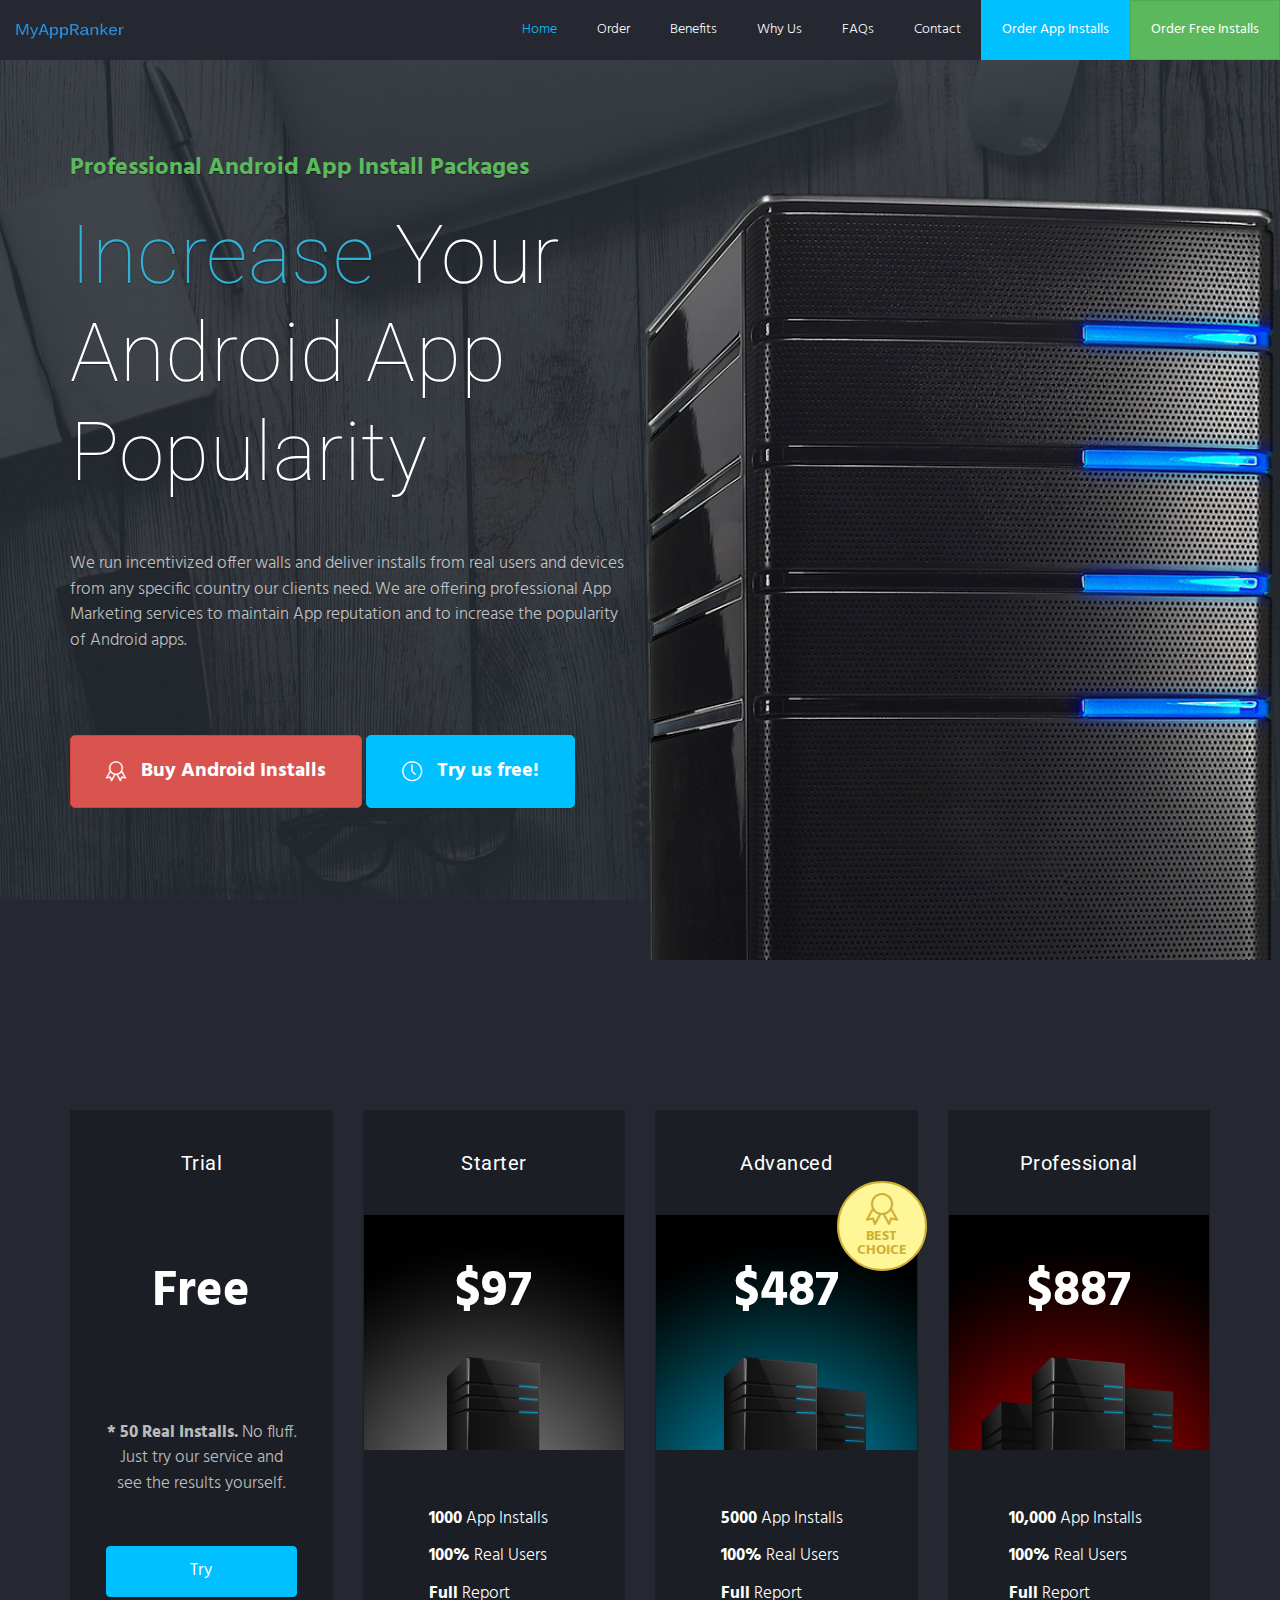
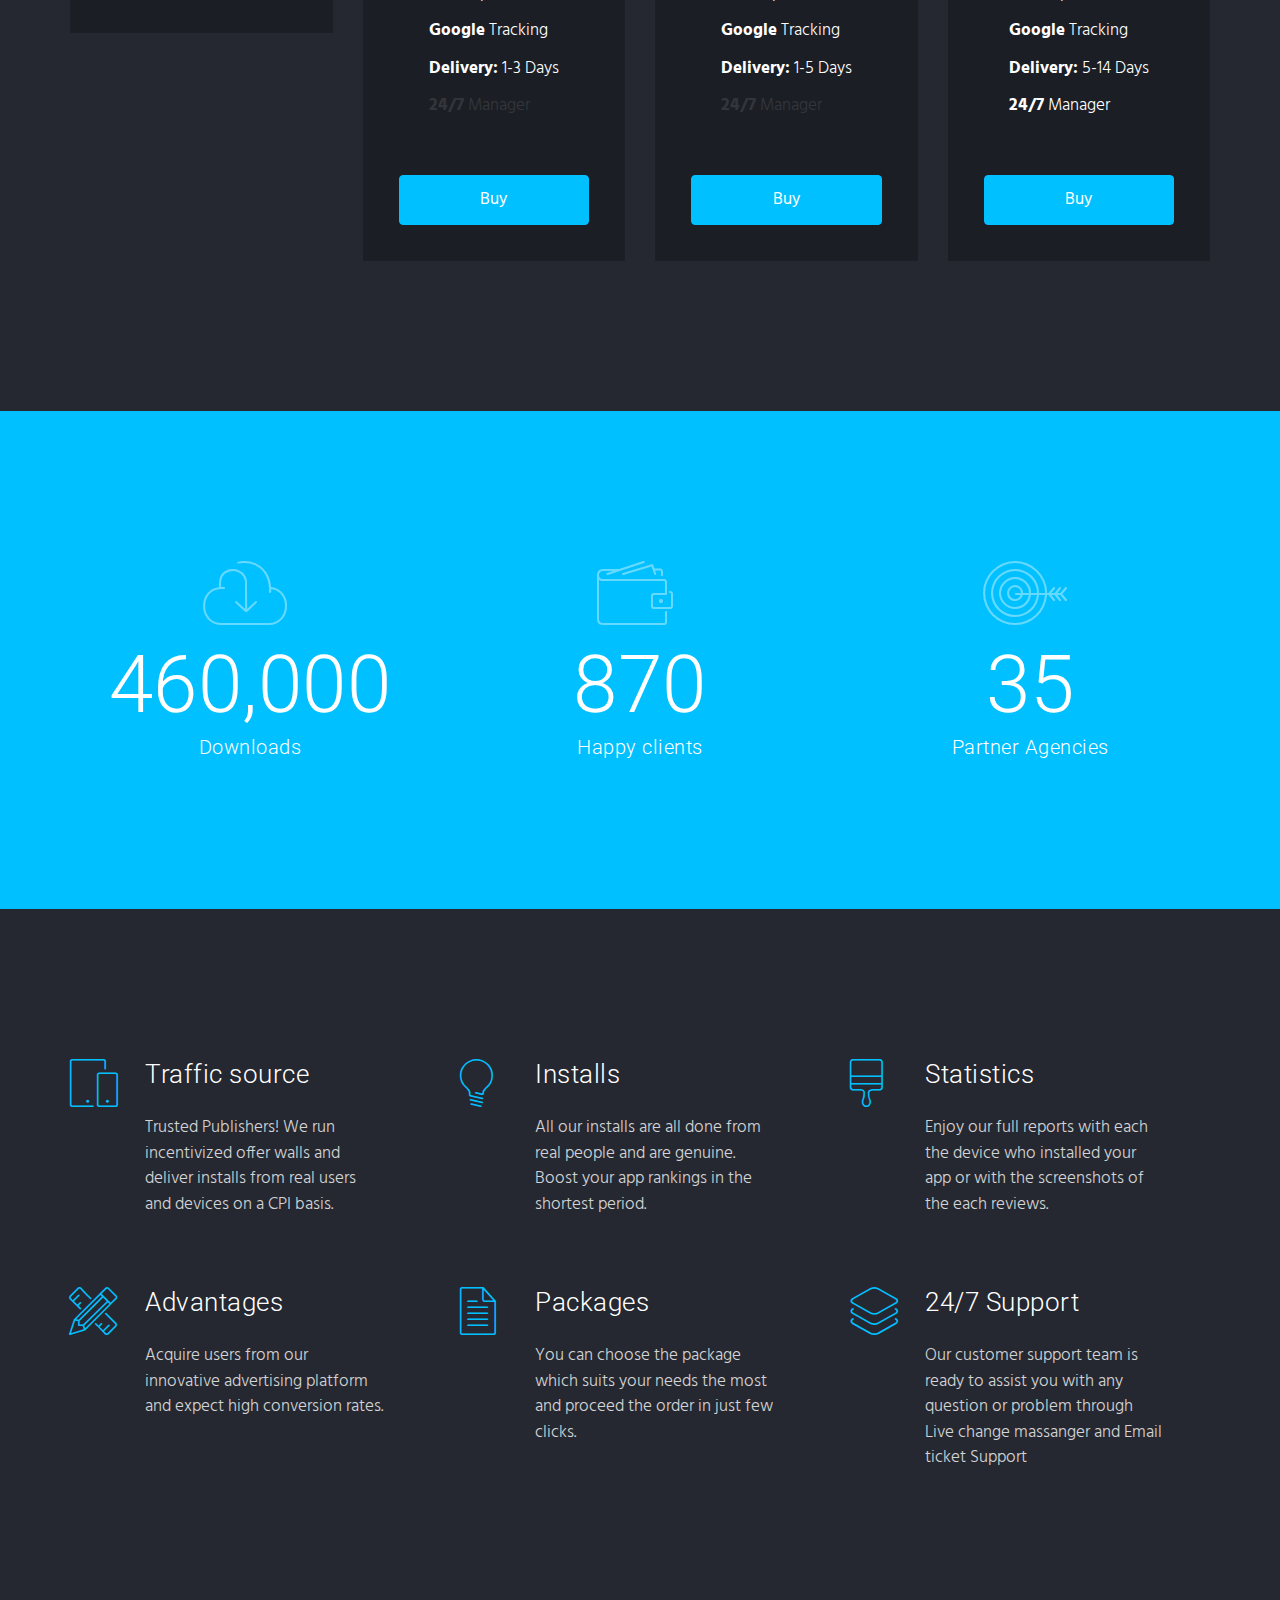
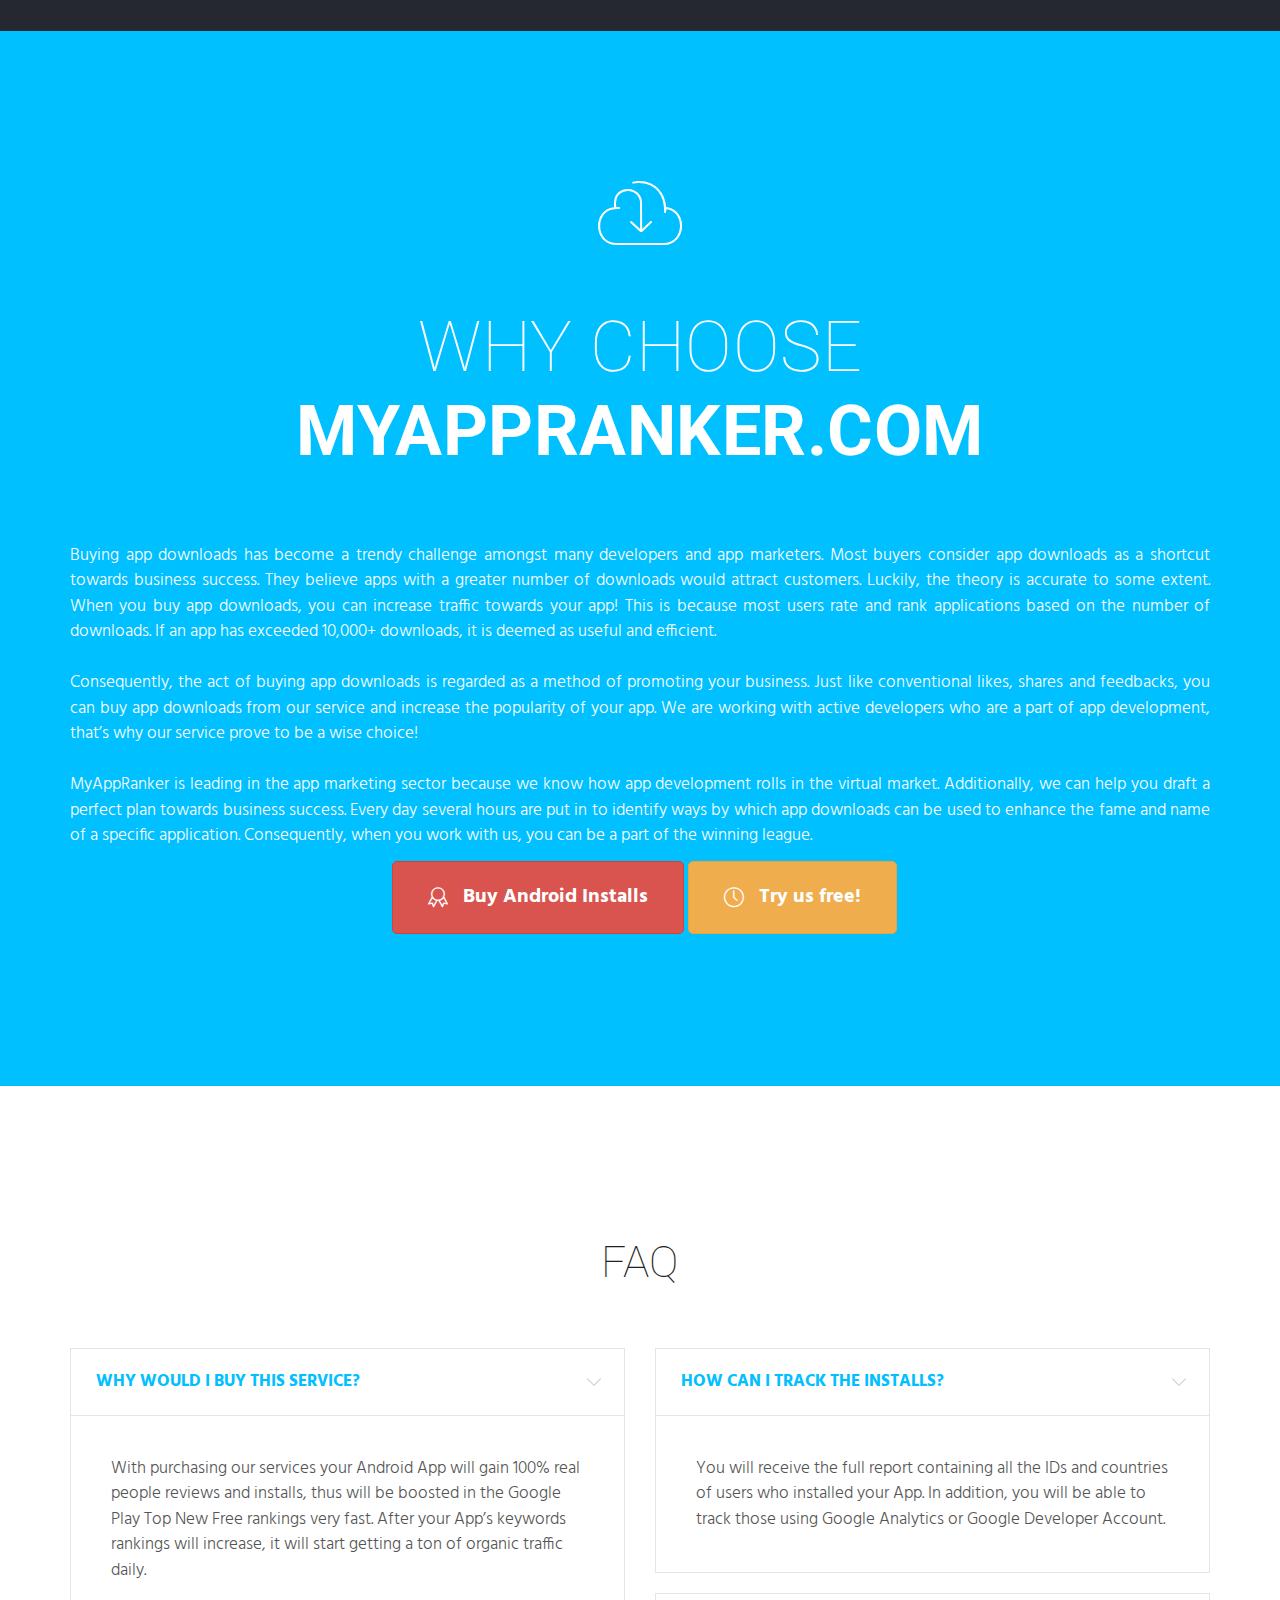
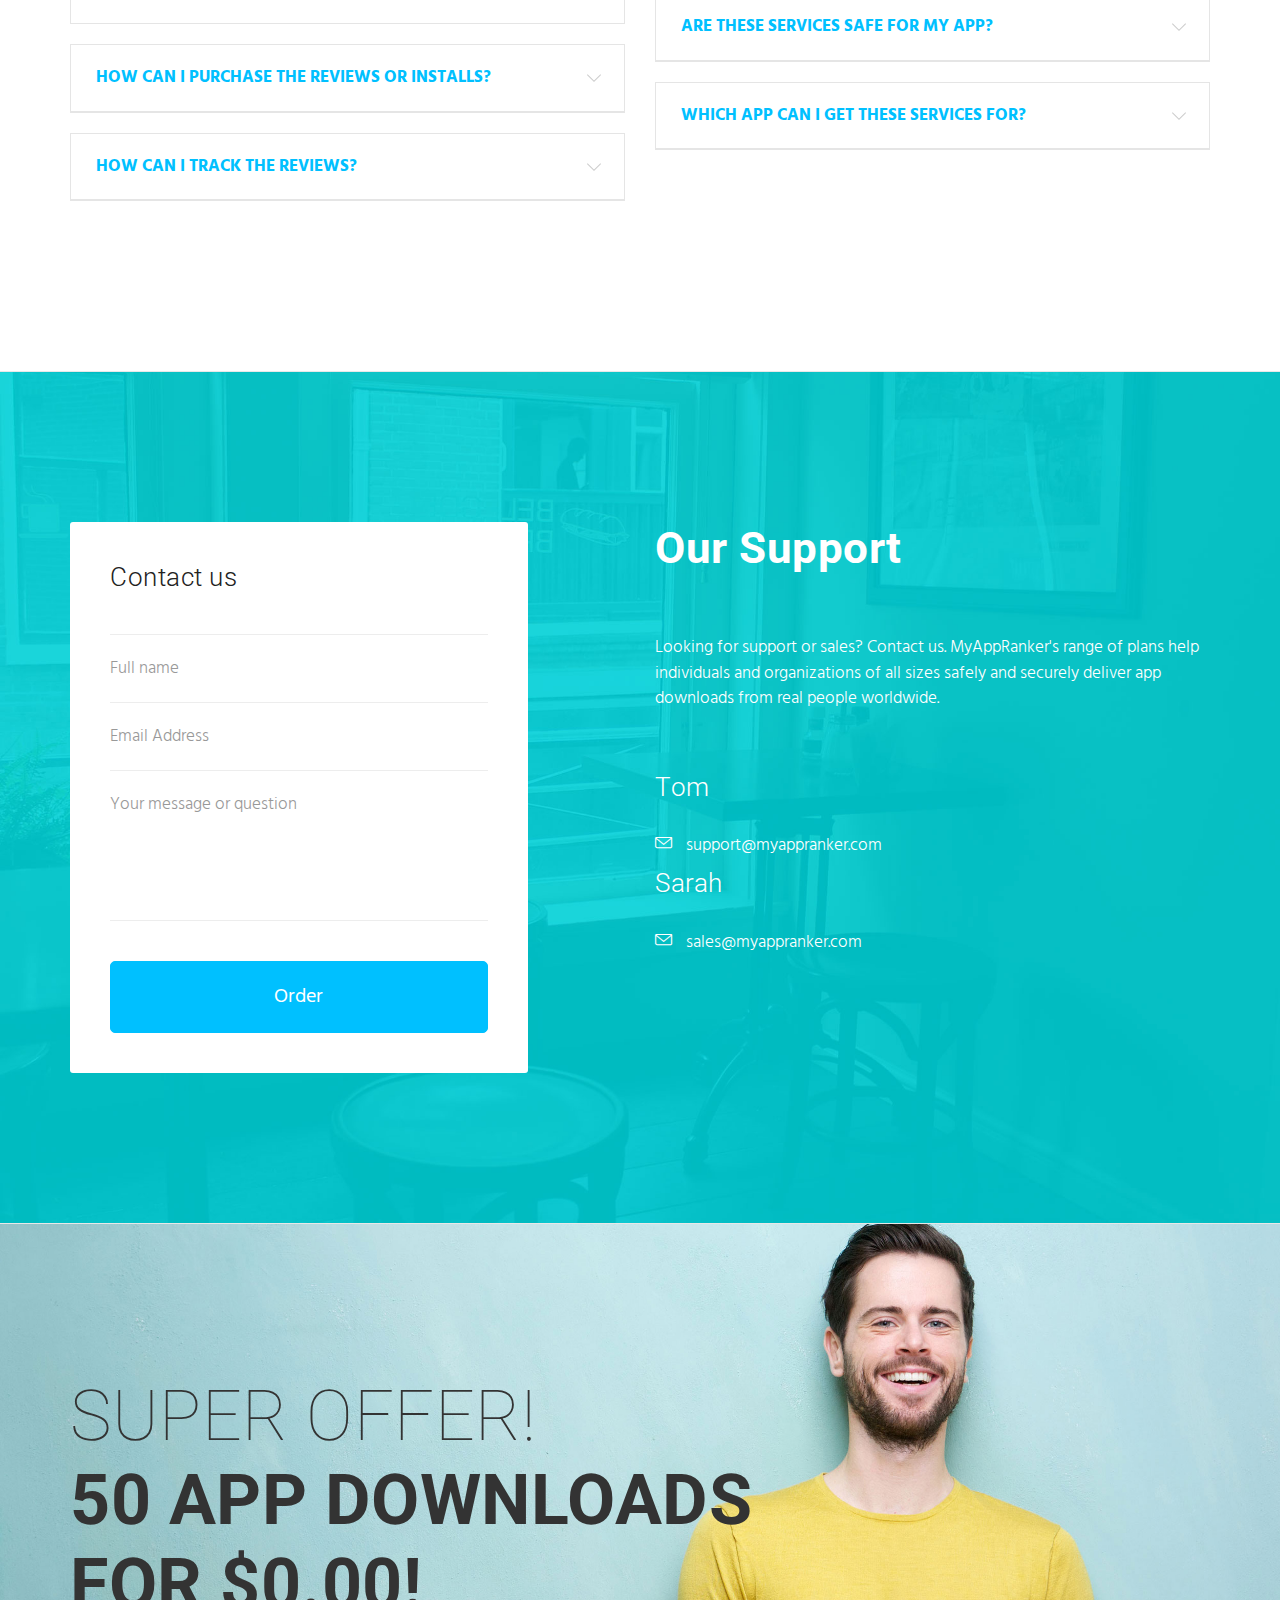
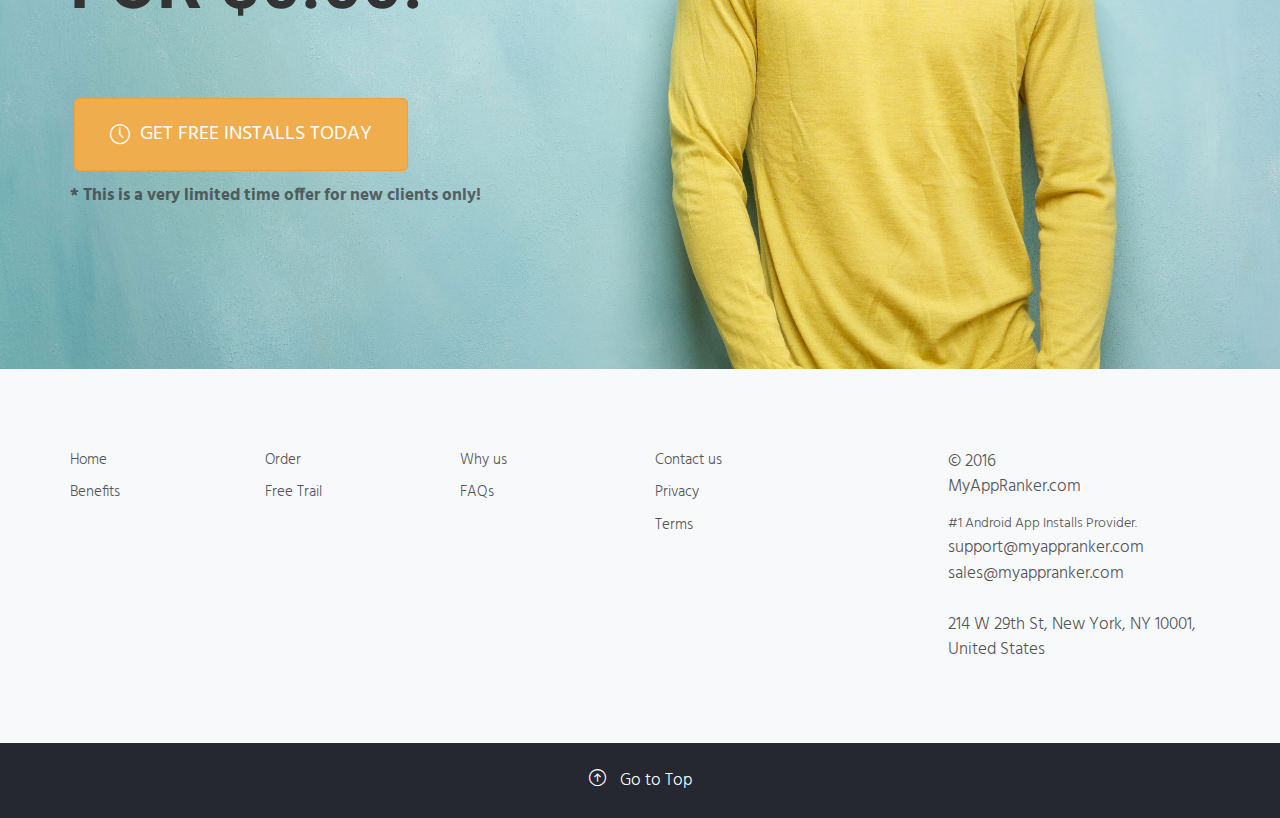
==== commit 9ebb296b: "add thankyou page" ====
--- a/index.html
+++ b/index.html
@@ -380,24 +380,24 @@
 						individuals and organizations of all sizes safely and 
 						securely deliver app downloads from real people 
 						worldwide.</p>
-							<div class="row sep-half-bottom">
+							<!-- <div class="row sep-half-bottom">
 								<div class="col-sm-3">
-									<!-- <img src="images/photo-team-1.jpg" class="screen" alt="Team 3"> -->
+									<img src="images/photo-team-1.jpg" class="screen" alt="Team 3">
 								</div>
-								<div class="col-sm-9 editContent">
+								<div class="col-sm-9 editContent"> -->
 									<h3 class="title">Tom</h3>
                                     <p><i class="icon icon-envelope"></i> support@myappranker.com</p>
-								</div>
+								<!-- </div>
 							</div>
                             <div class="row">
 								<div class="col-sm-3" style="left: 0px; top: 0px">
-									<!-- <img src="images/photo-team-2.jpg" class="screen" alt="Team 3"><br> -->&nbsp;</div>
-								<div class="col-sm-9 editContent">
+									<img src="images/photo-team-2.jpg" class="screen" alt="Team 3"><br> &nbsp;</div> -->
+								<!-- <div class="col-sm-9 editContent"> -->
 									<h3 class="title">Sarah</h3>
                                     <p><i class="icon icon-envelope"></i>
 									sales@myappranker.com</p>
-								</div>
-							</div>
+								<!-- </div> -->
+							<!-- </div> -->
 					</div>
 				</div>
 			</div>
@@ -455,11 +455,12 @@
                   </div>
                   <div class="col-md-3 col-md-offset-1 ">
                       <p class="editContent sep-half-bottom">&copy; 2016<br>MyAppRanker<a href="http://myappranker.com/" target="_blank">.com</a></p>
-                      <small class="desc-text">#1 Android App Installs Provider.</small>
+                      <small class="editContent">#1 Android App Installs Provider.</small>
 					  <br>s<a href="mailto:Support@myappranker.com">upport@myappranker.com</a><br>
 					  <a href="mailto:sales@myappranker.com">sales@myappranker.com</a><br>
 					  <br>
-					  <span style="color: rgb(34, 34, 34); font-family: arial, sans-serif; font-size: 13px; font-style: normal; font-variant: normal; font-weight: normal; letter-spacing: normal; line-height: 16.12px; orphans: auto; text-align: left; text-indent: 0px; text-transform: none; white-space: normal; widows: 1; word-spacing: 0px; -webkit-text-stroke-width: 0px; display: inline !important; float: none; background-color: rgb(255, 255, 255);">
+					<!--   <span style="color: rgb(34, 34, 34); font-family: arial, sans-serif; font-size: 13px; font-style: normal; font-variant: normal; font-weight: normal; letter-spacing: normal; line-height: 16.12px; orphans: auto; text-align: left; text-indent: 0px; text-transform: none; white-space: normal; widows: 1; word-spacing: 0px; -webkit-text-stroke-width: 0px; display: inline !important; float: none; background-color: rgb(255, 255, 255);"> -->
+					   <span class="editContent">
 					  214 W 29th St, New York, NY 10001, United States</span></div>
               </div>
           </div>
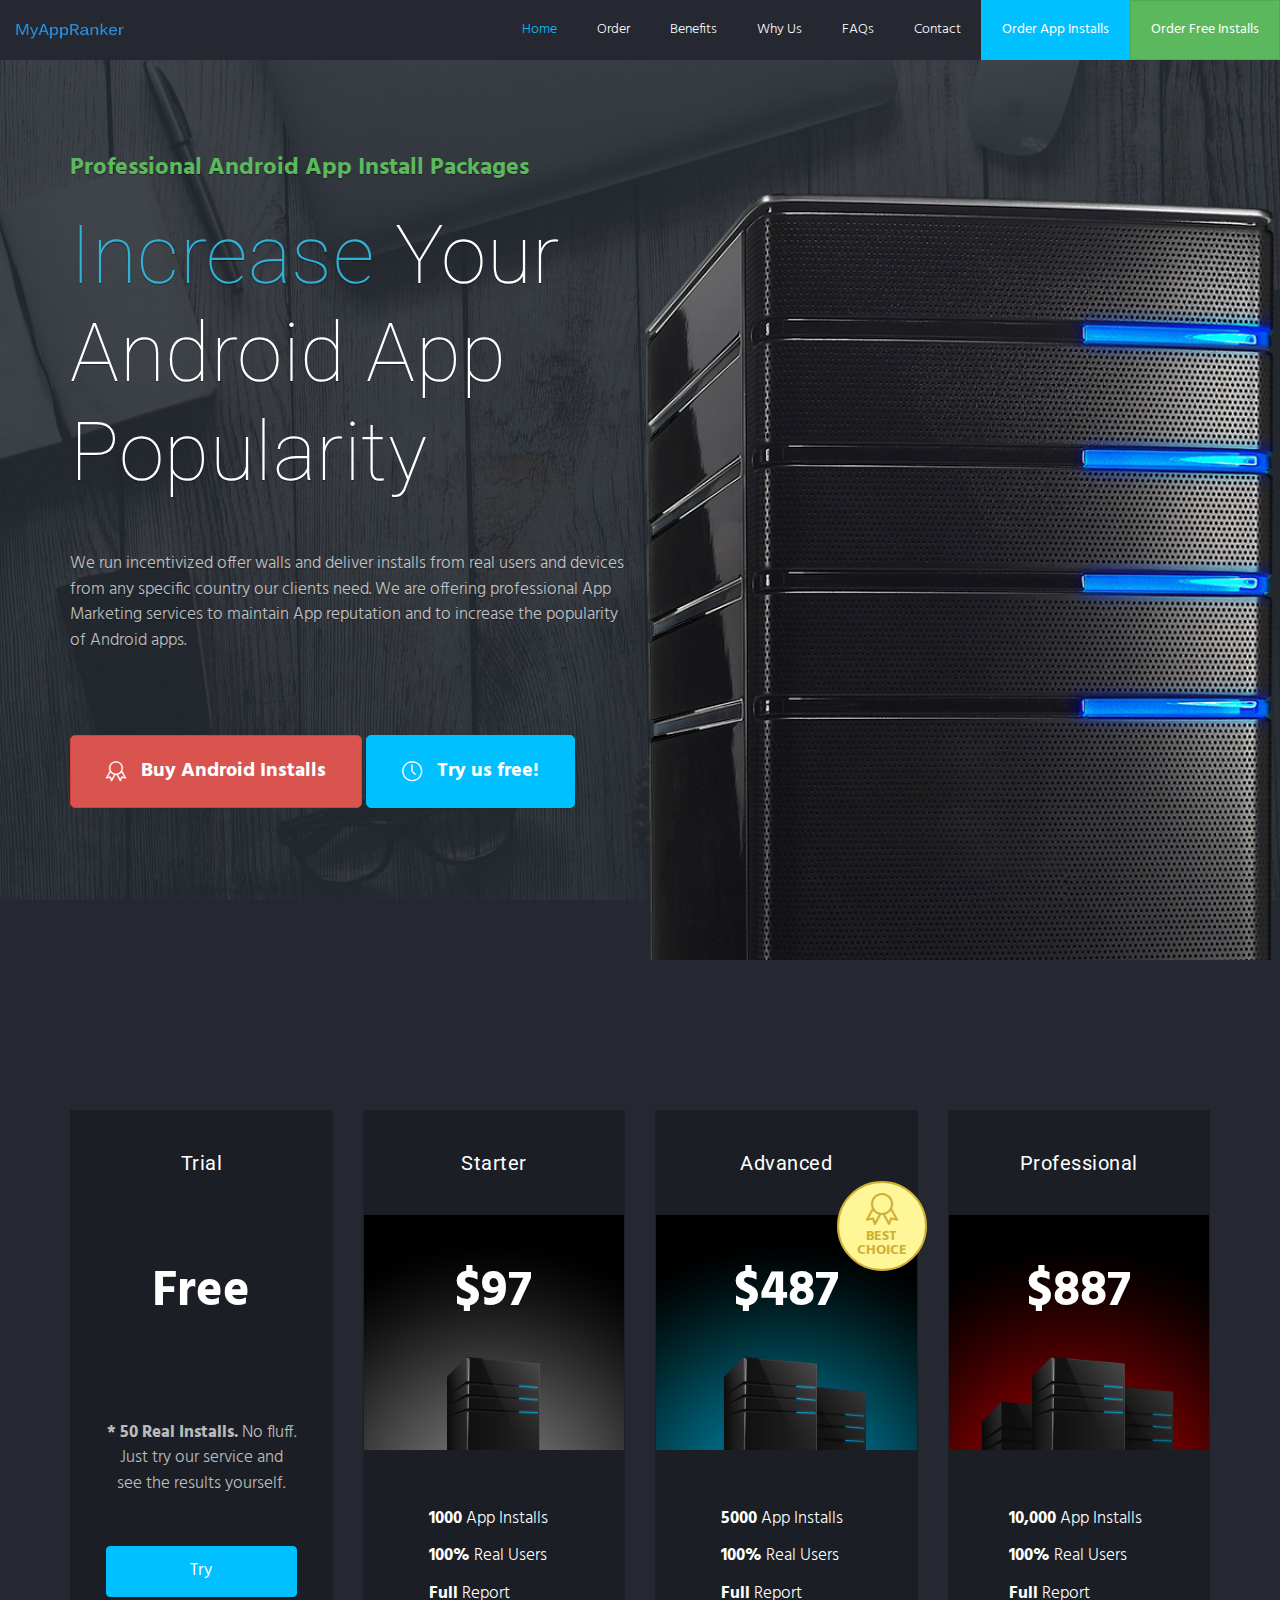
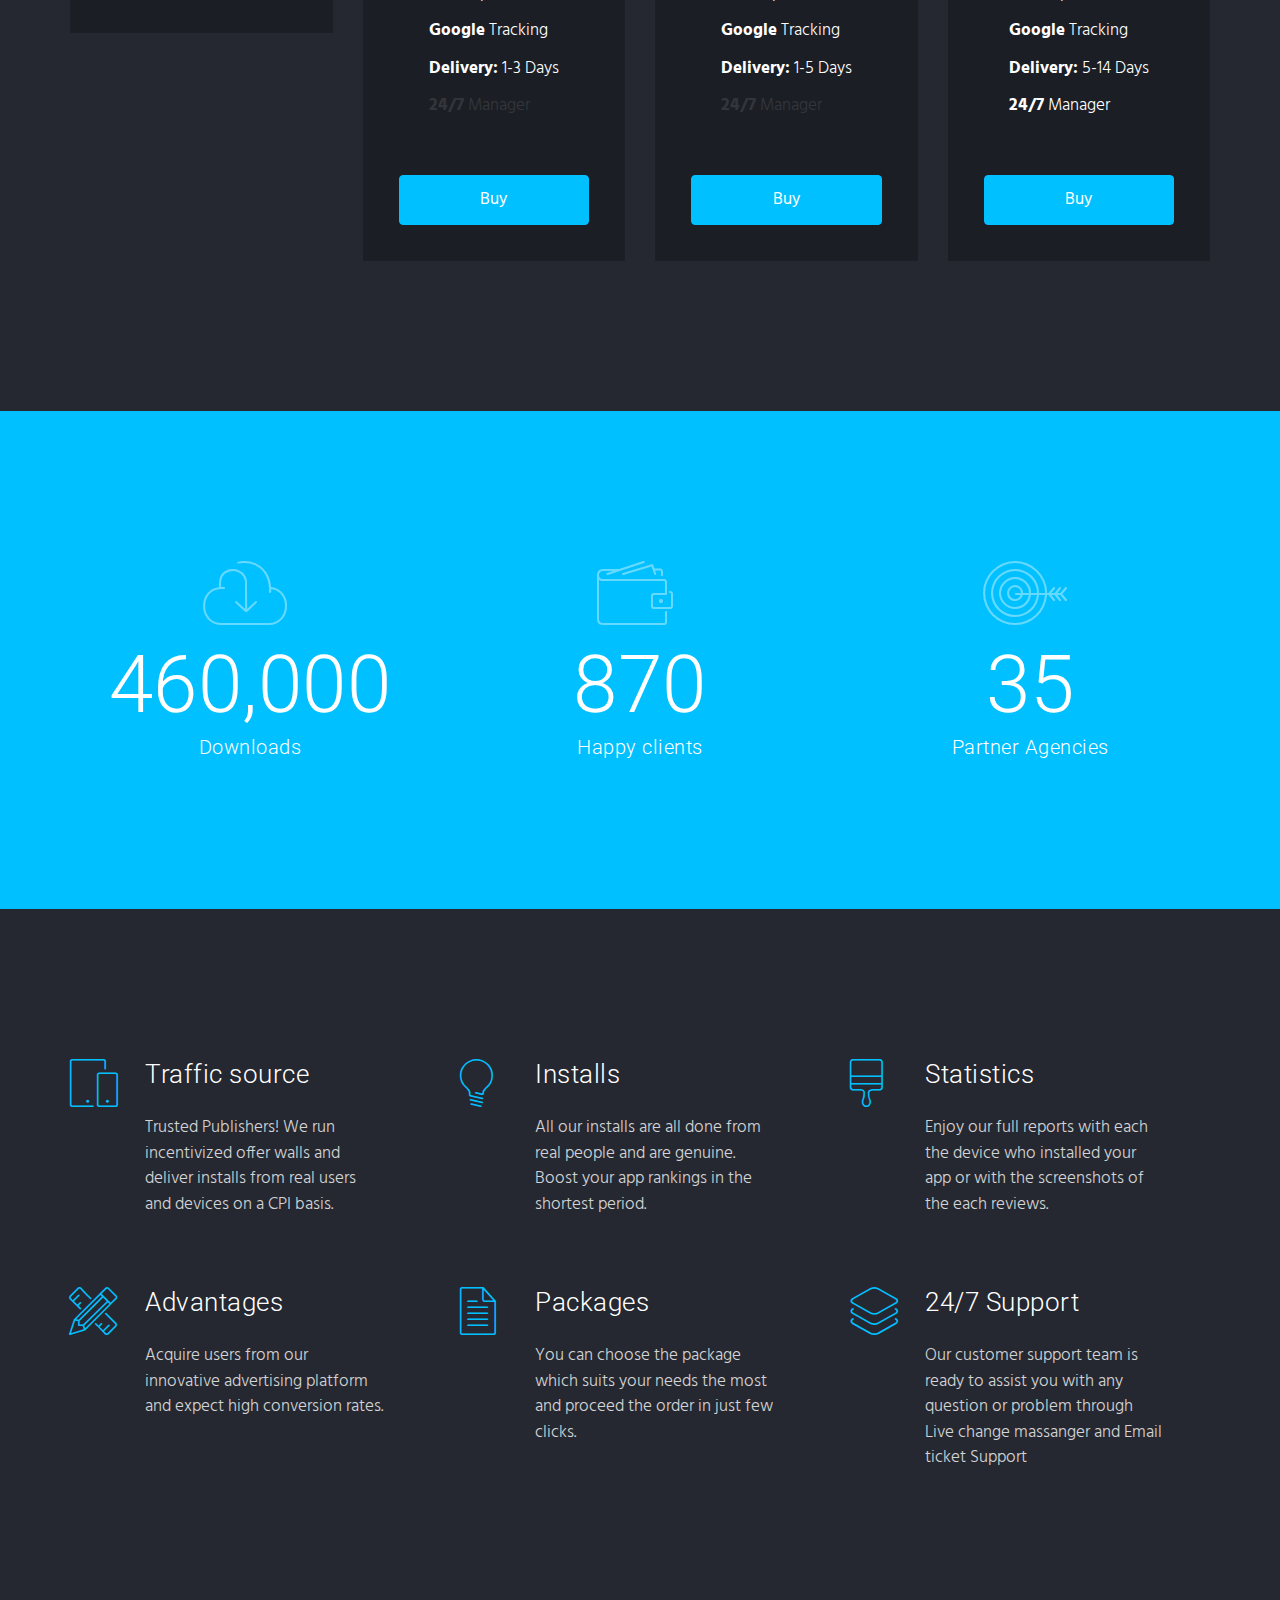
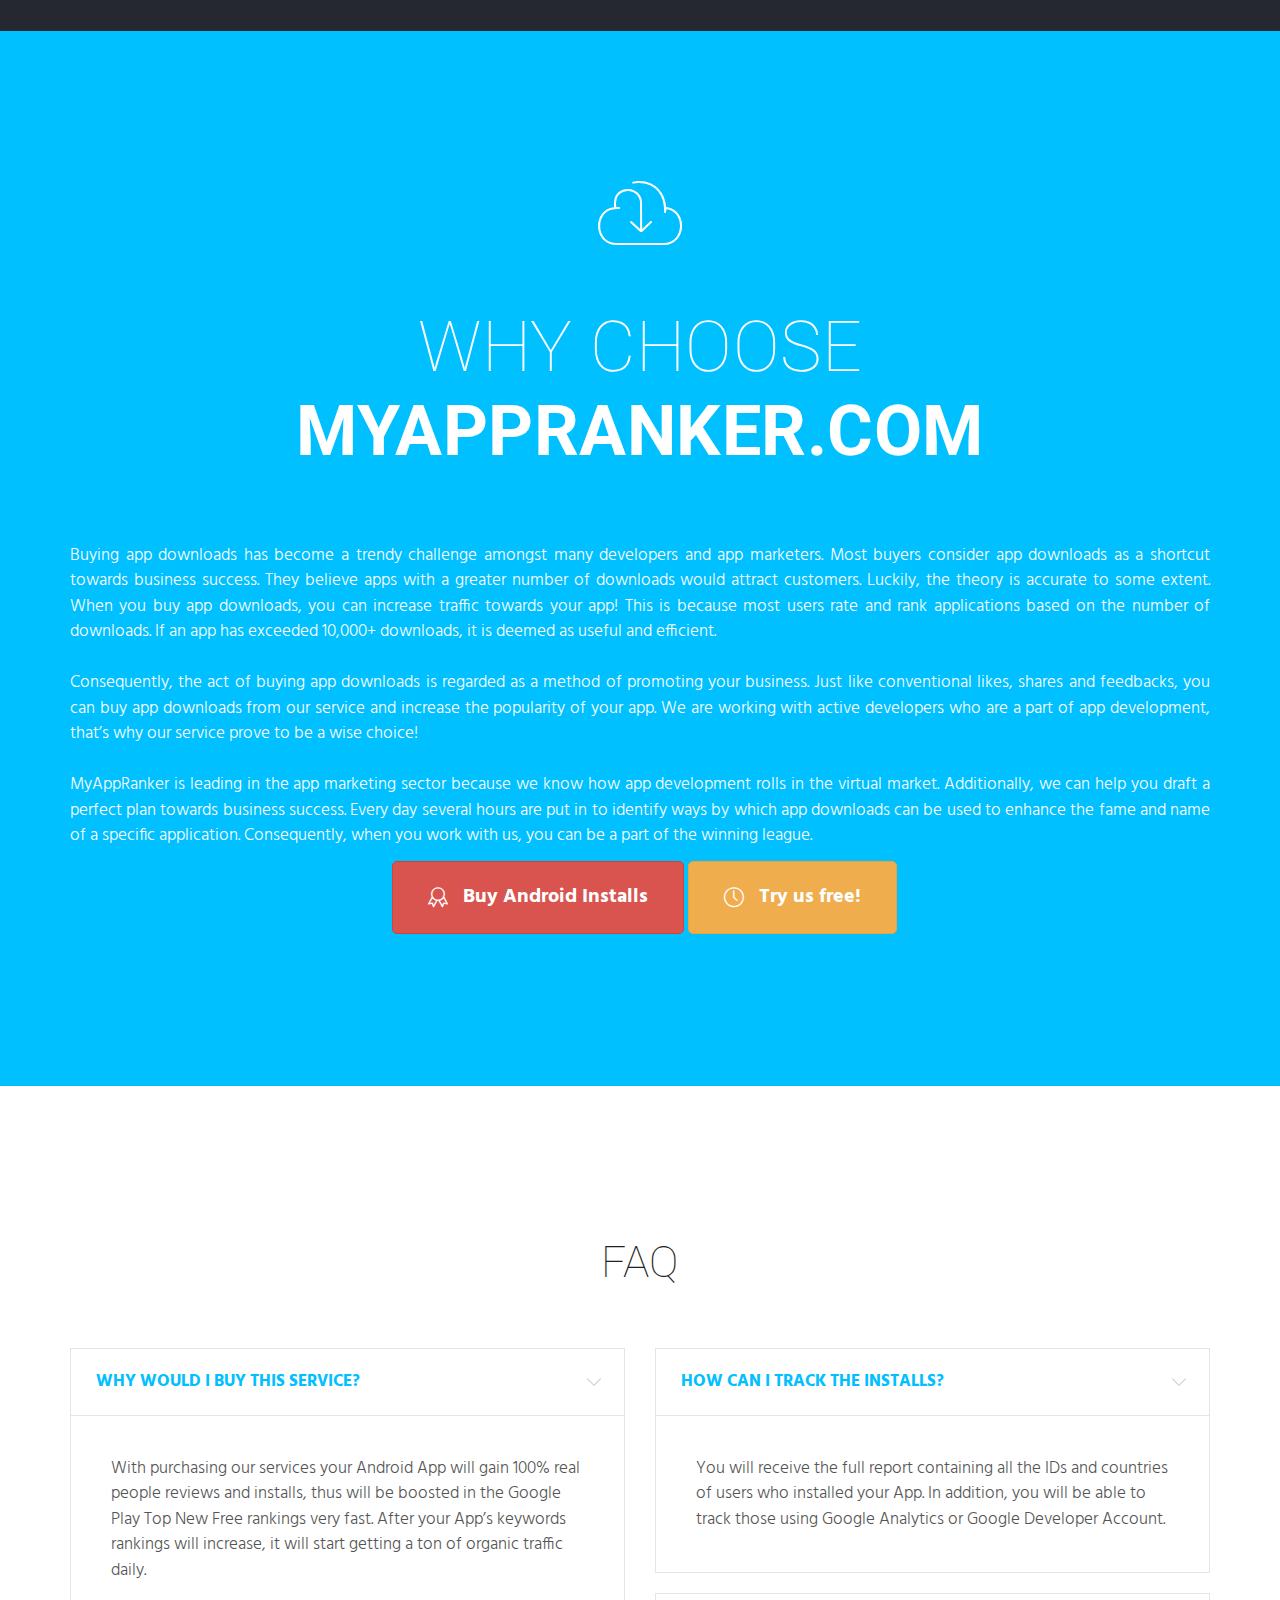
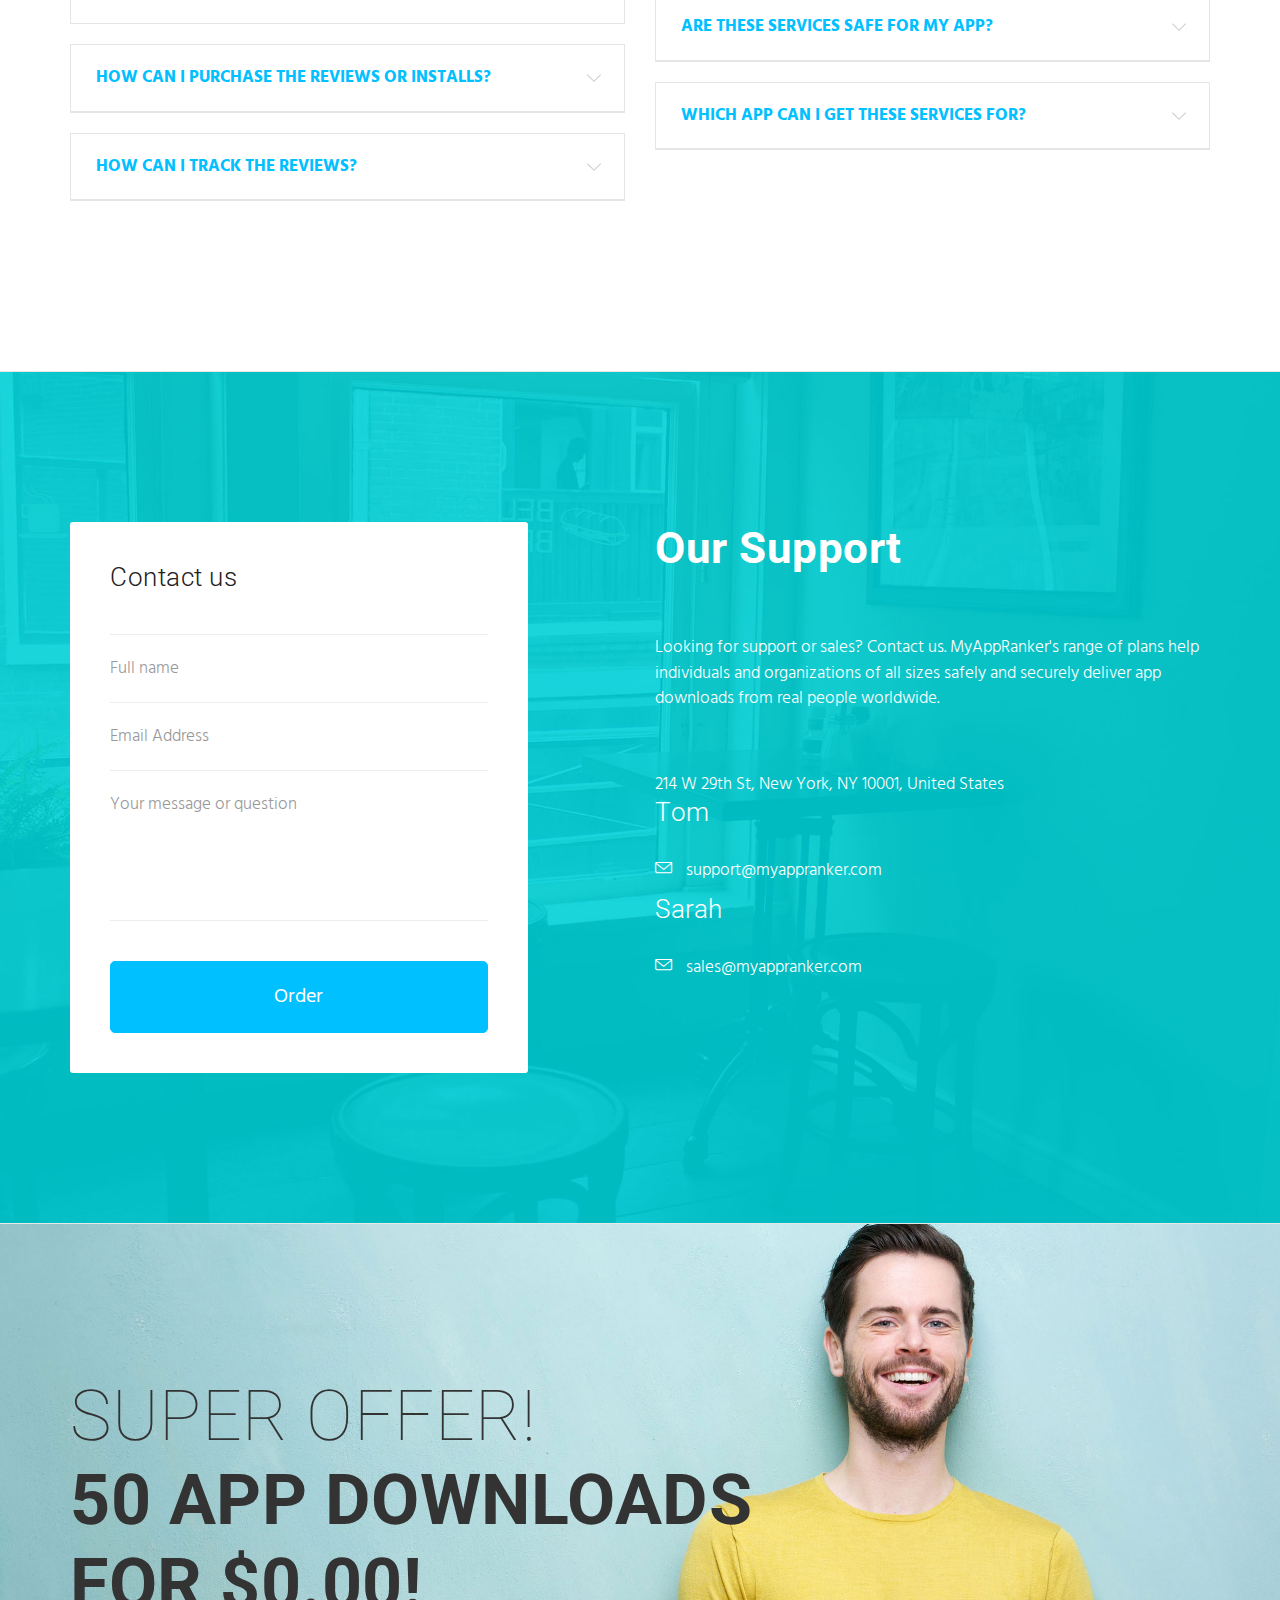
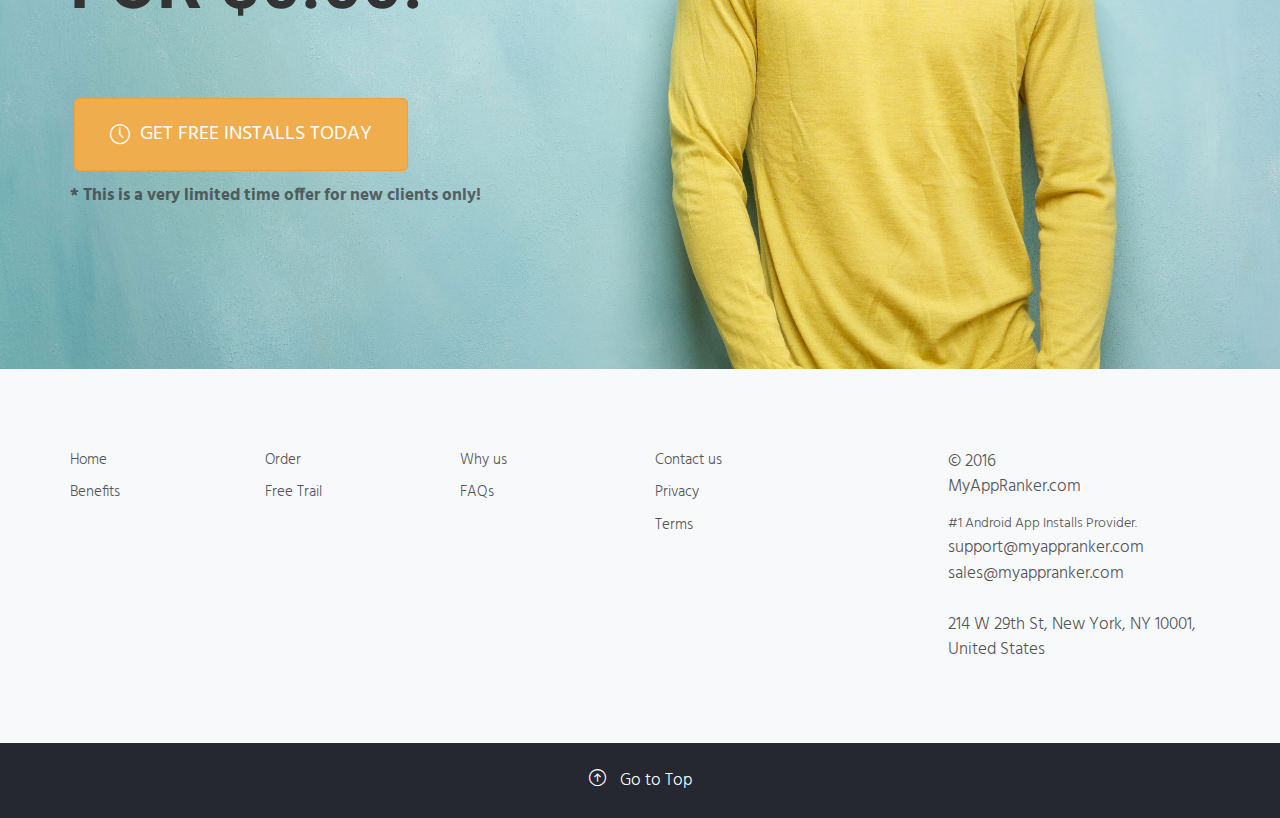
==== commit 0cb71eac: "update thankyou pages" ====
--- a/index.html
+++ b/index.html
@@ -380,6 +380,8 @@
 						individuals and organizations of all sizes safely and 
 						securely deliver app downloads from real people 
 						worldwide.</p>
+						 <span class="editContent">
+					  214 W 29th St, New York, NY 10001, United States</span>
 							<!-- <div class="row sep-half-bottom">
 								<div class="col-sm-3">
 									<img src="images/photo-team-1.jpg" class="screen" alt="Team 3">
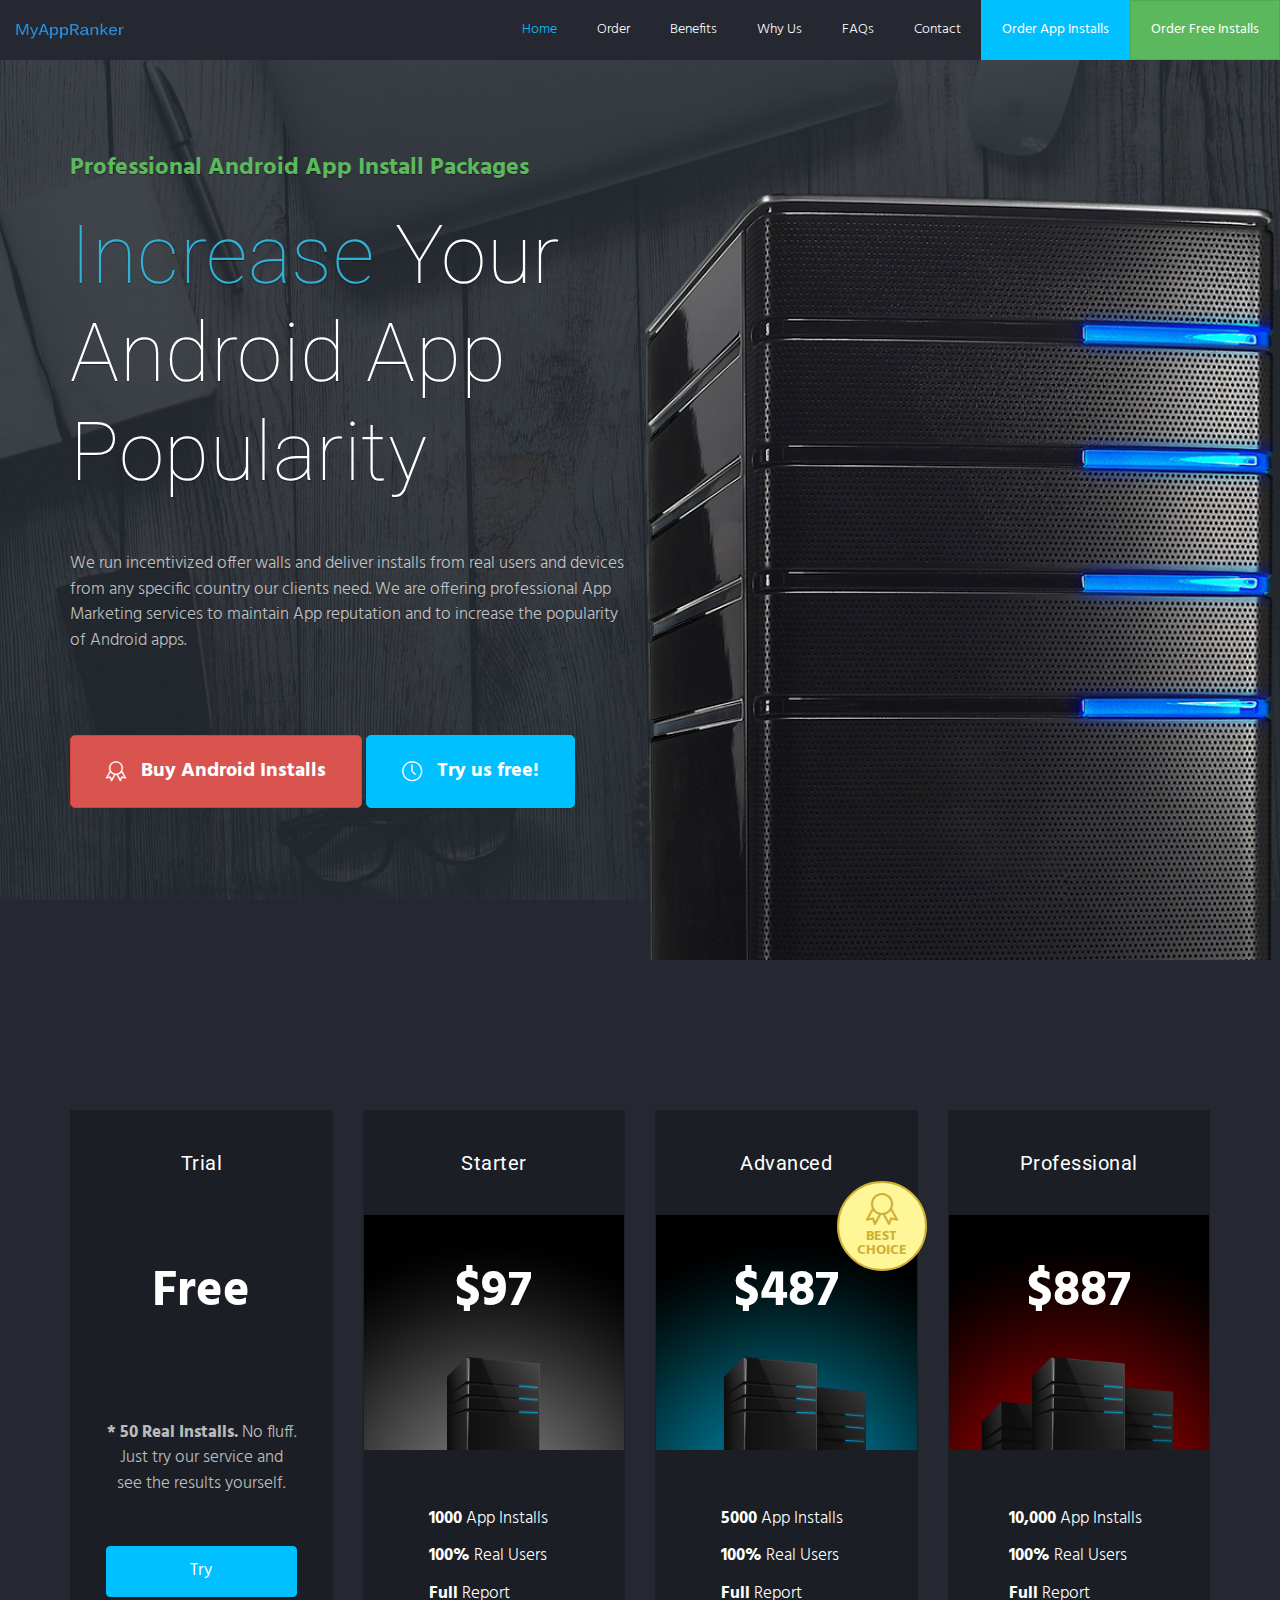
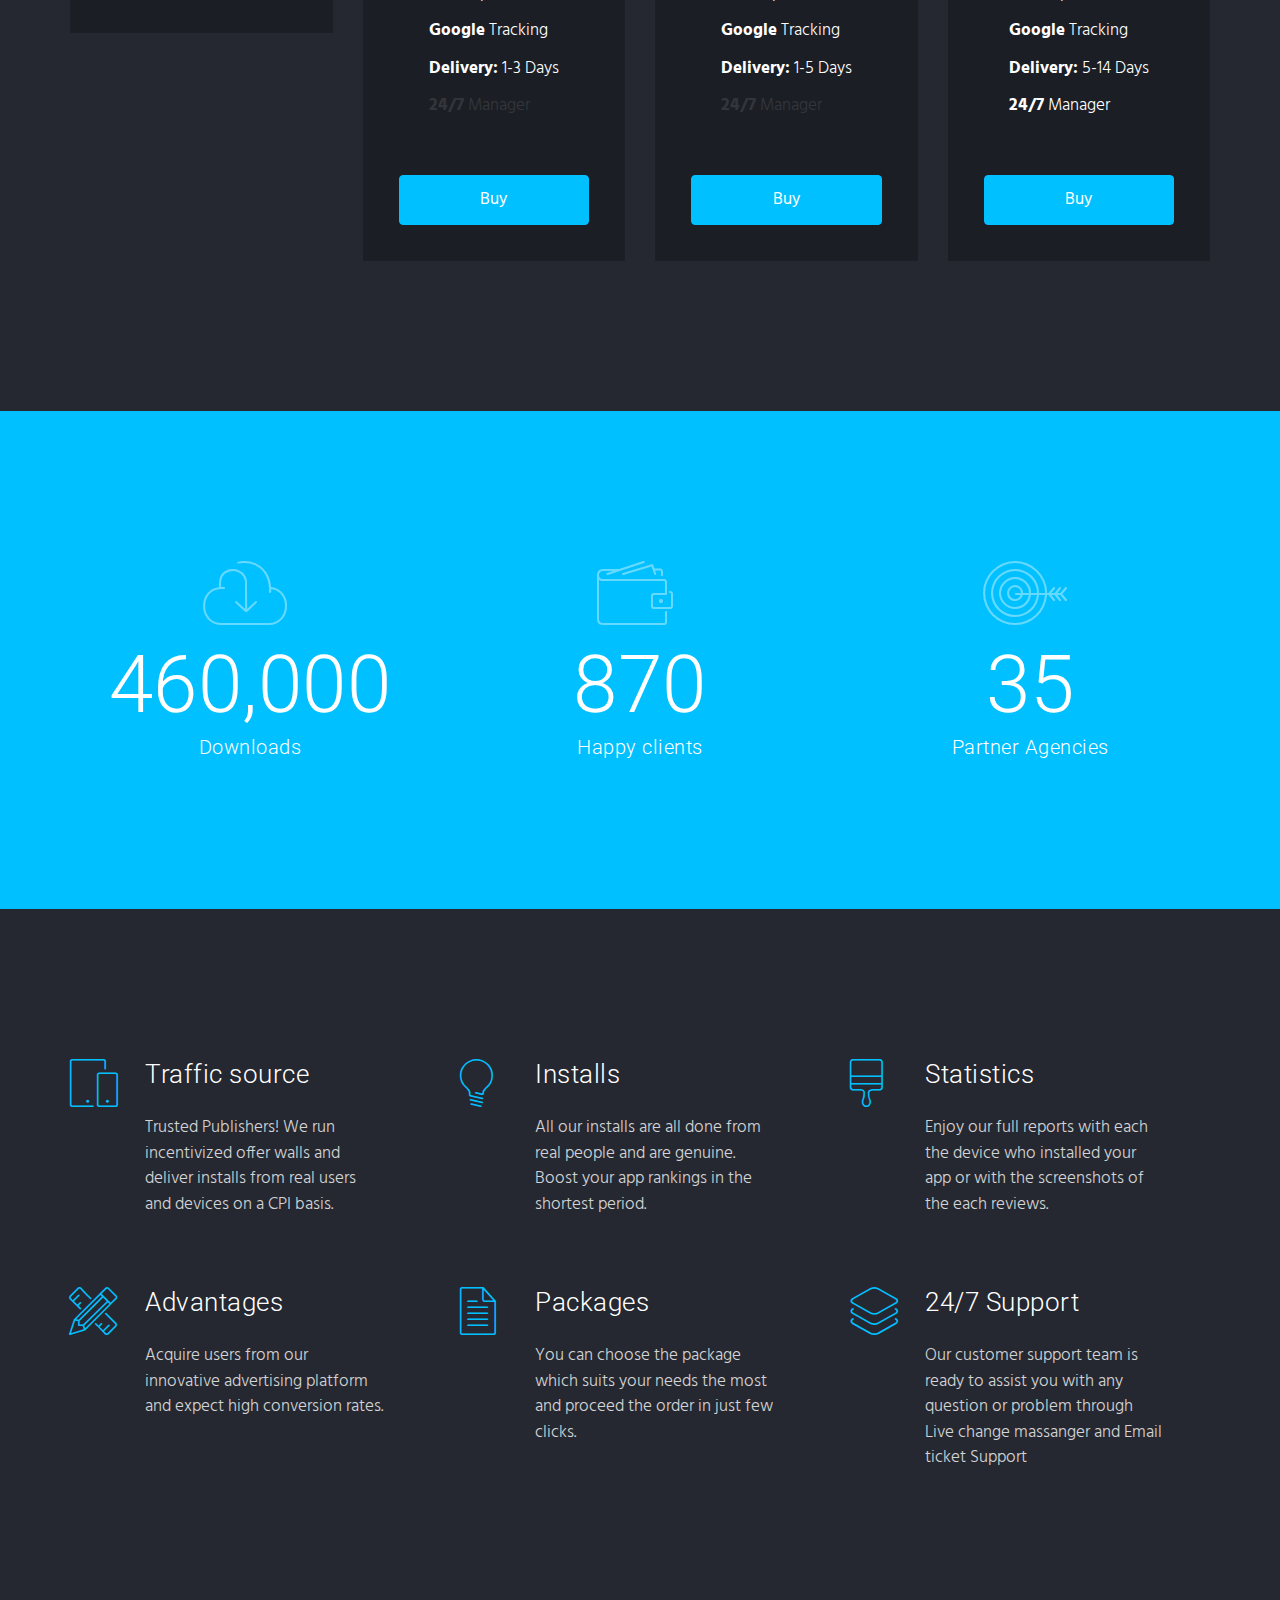
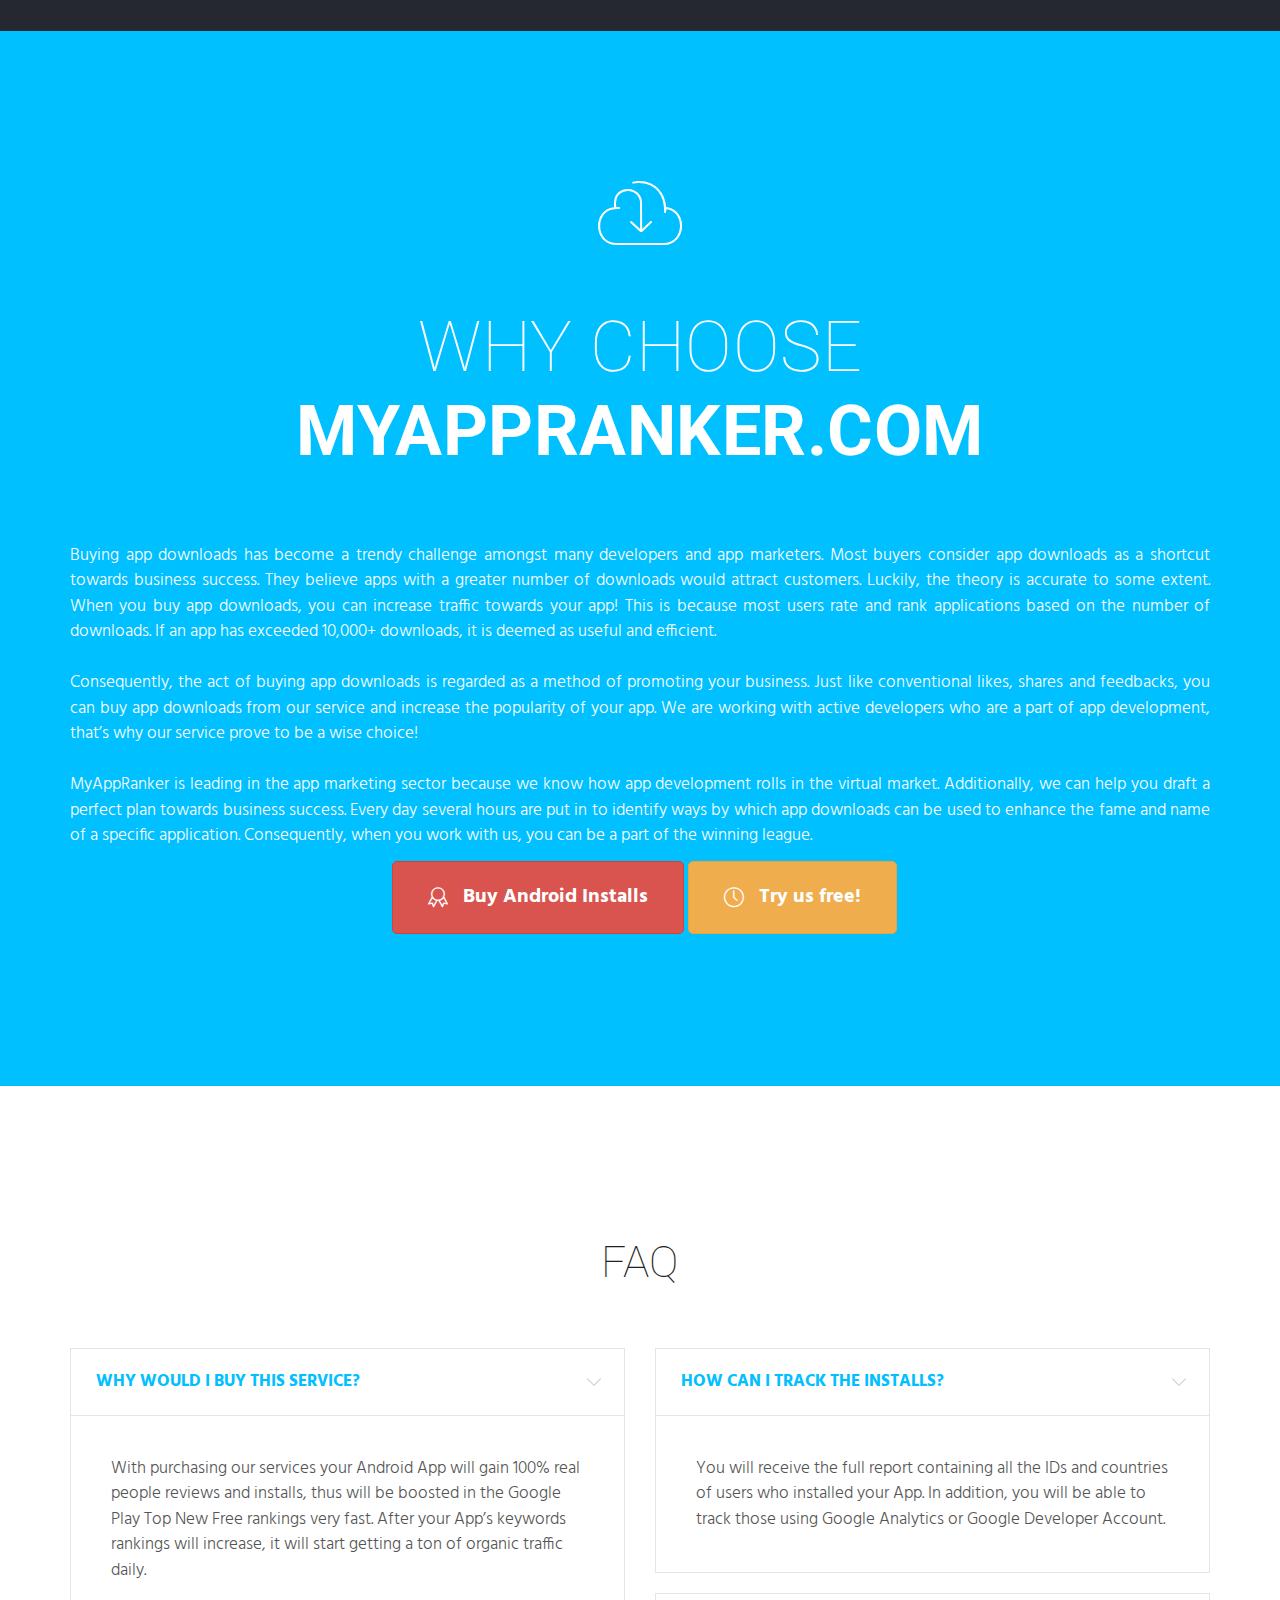
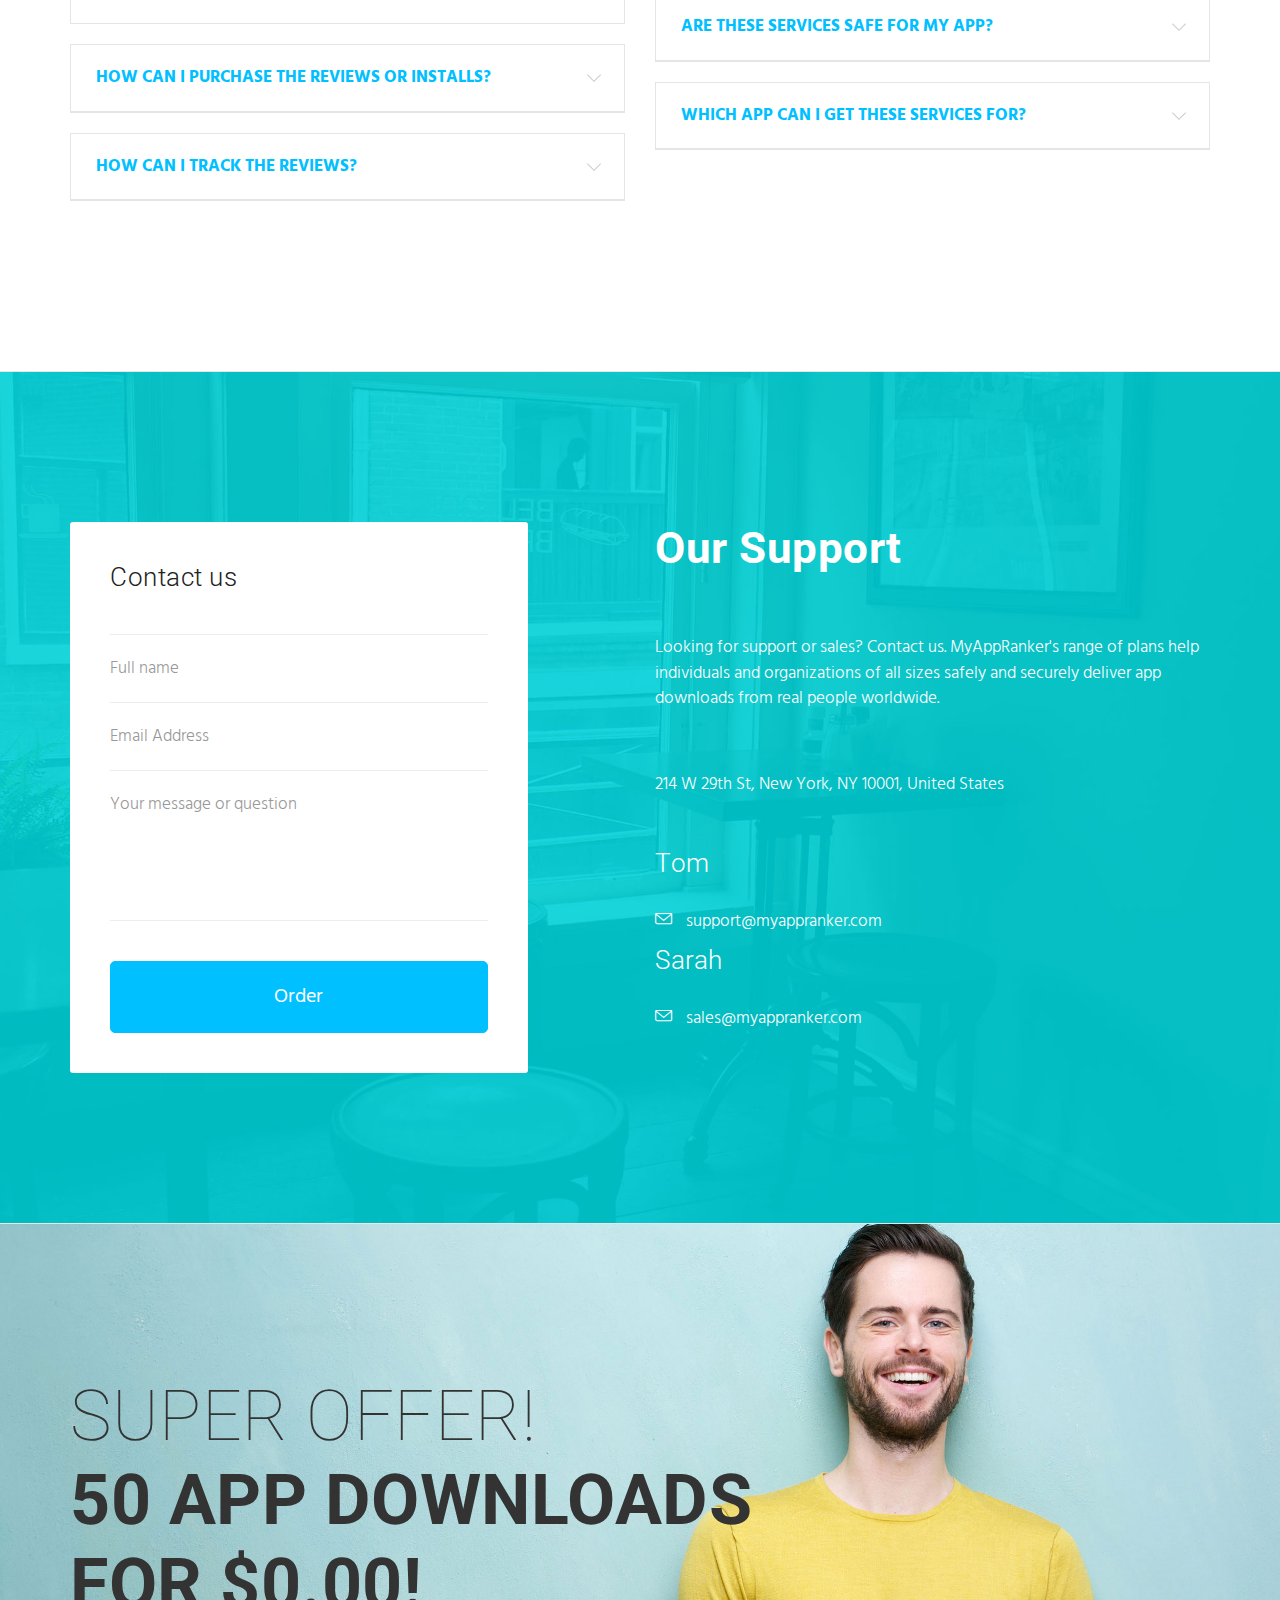
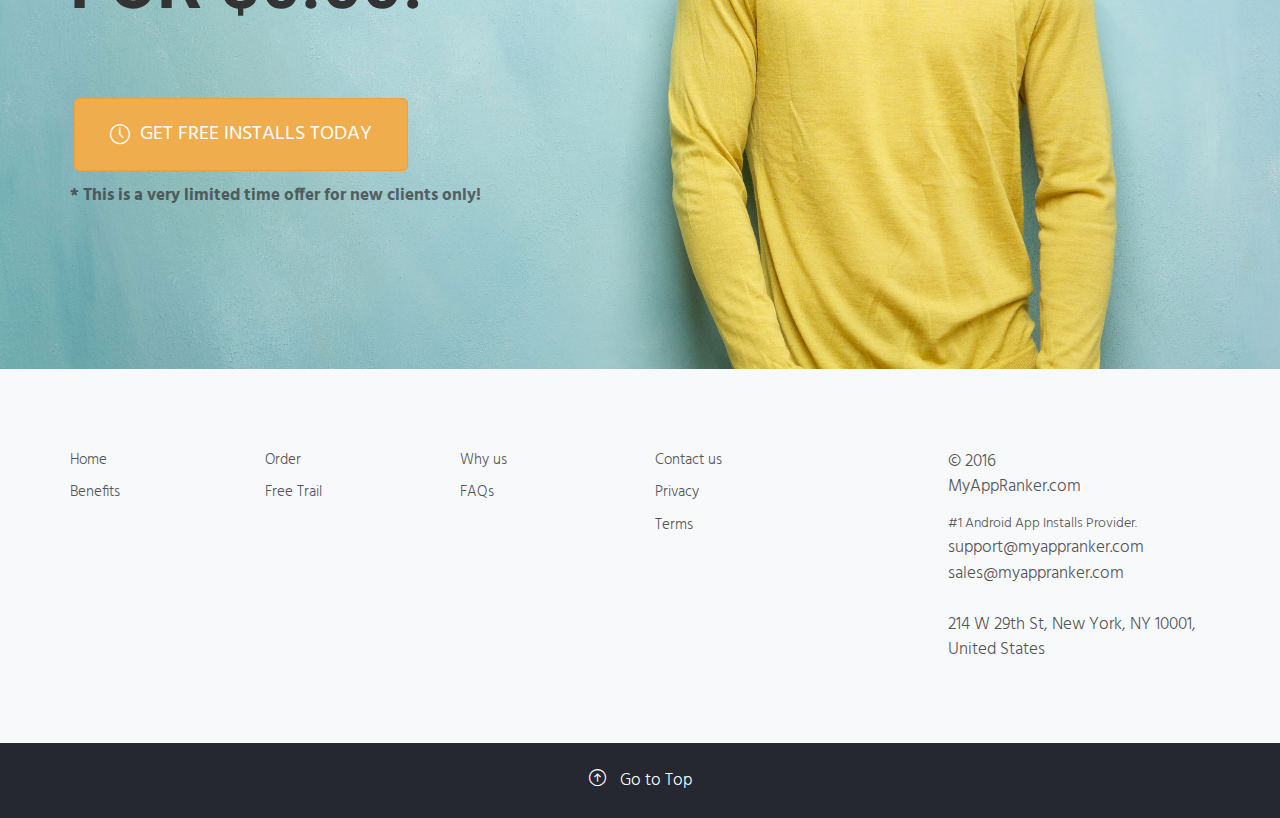
==== commit 6bad815a: "update thankyou page" ====
--- a/index.html
+++ b/index.html
@@ -381,7 +381,8 @@
 						securely deliver app downloads from real people 
 						worldwide.</p>
 						 <span class="editContent">
-					  214 W 29th St, New York, NY 10001, United States</span>
+					  214 W 29th St, New York, NY 10001, United States</span> <br>
+					  <br> <br>
 							<!-- <div class="row sep-half-bottom">
 								<div class="col-sm-3">
 									<img src="images/photo-team-1.jpg" class="screen" alt="Team 3">
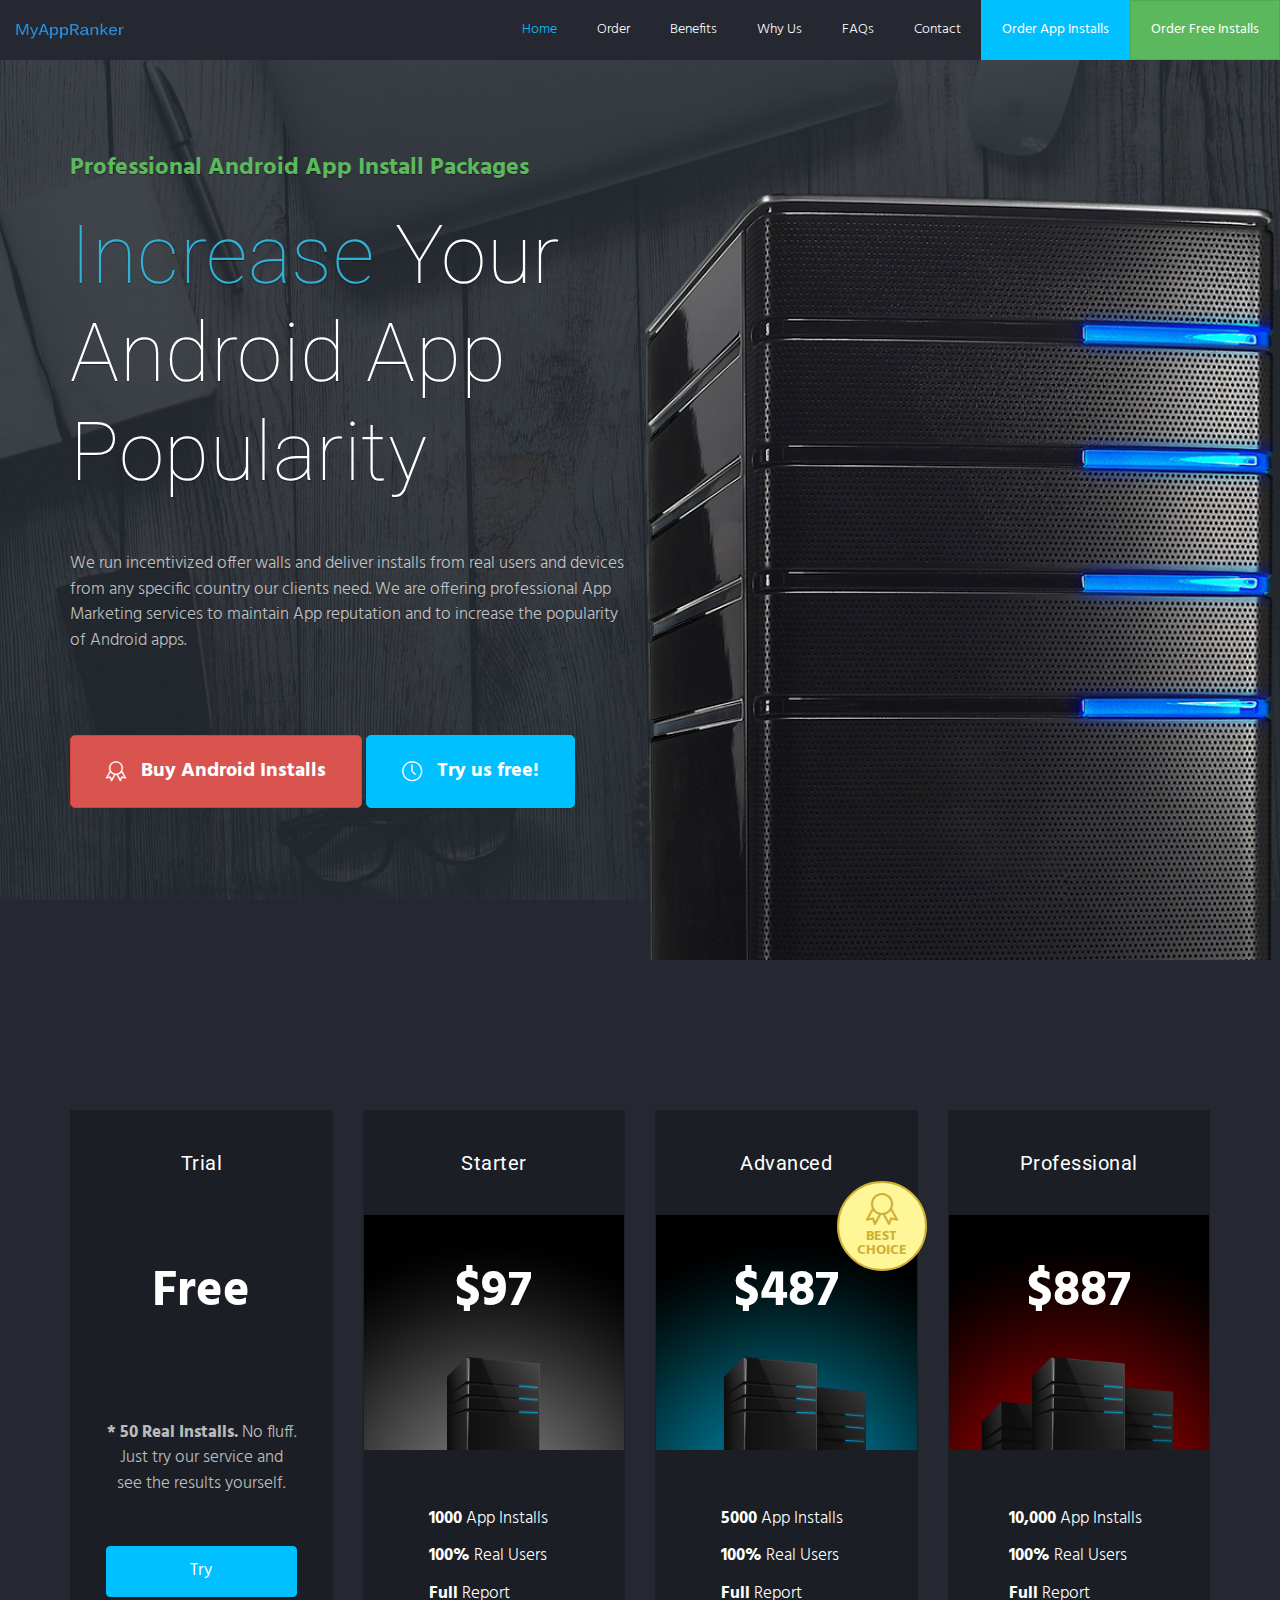
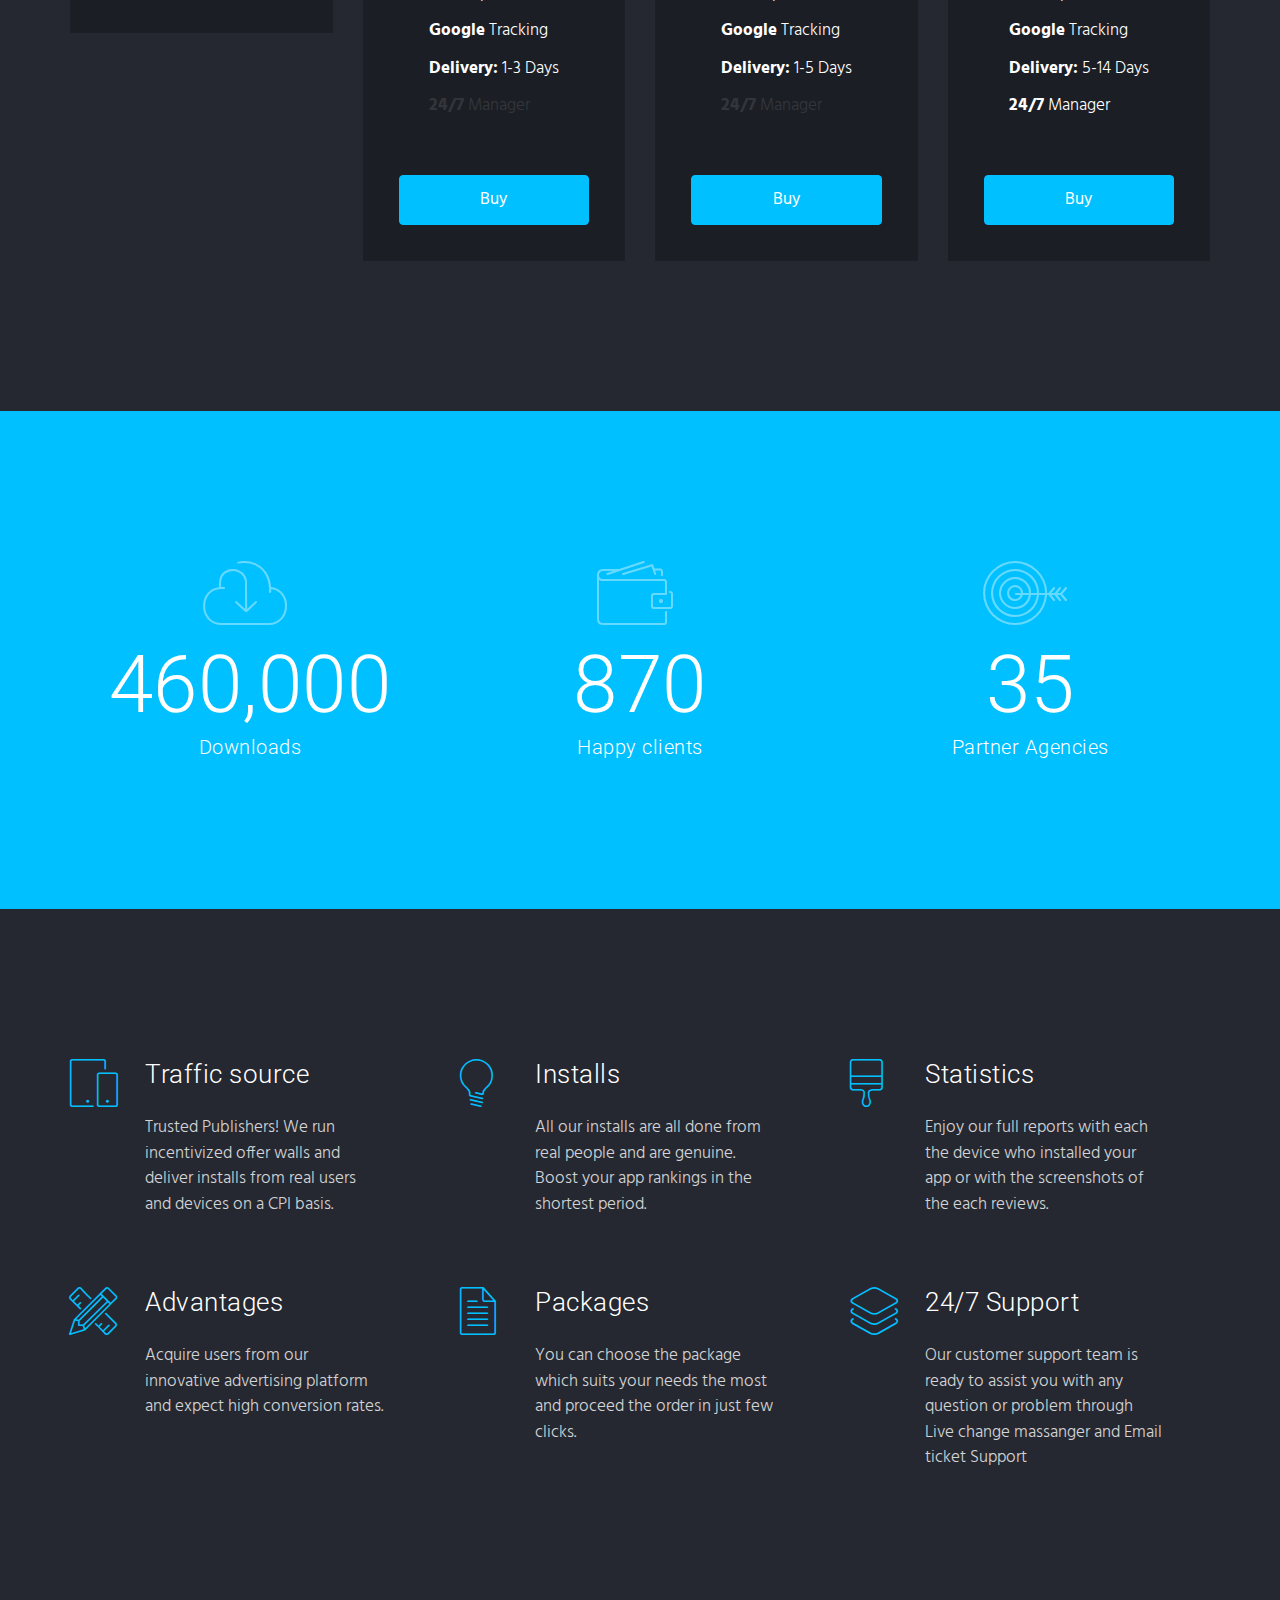
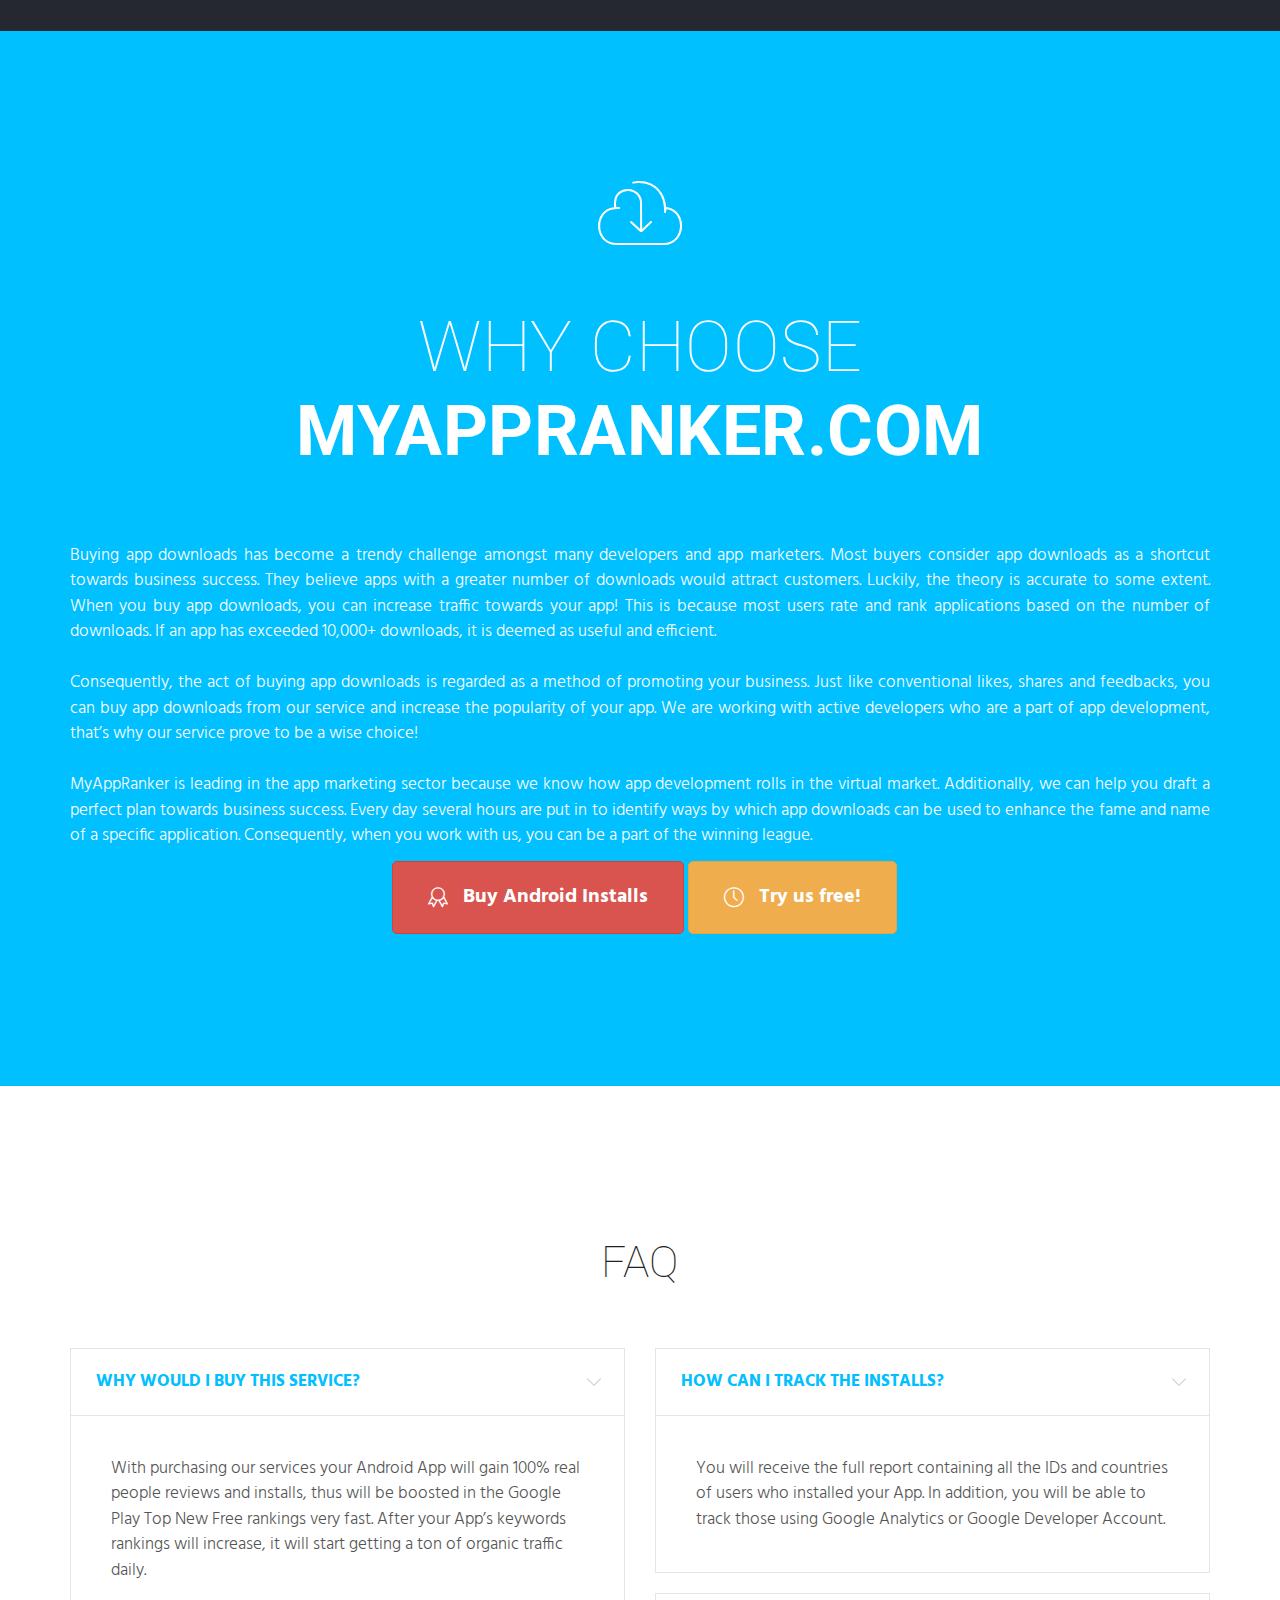
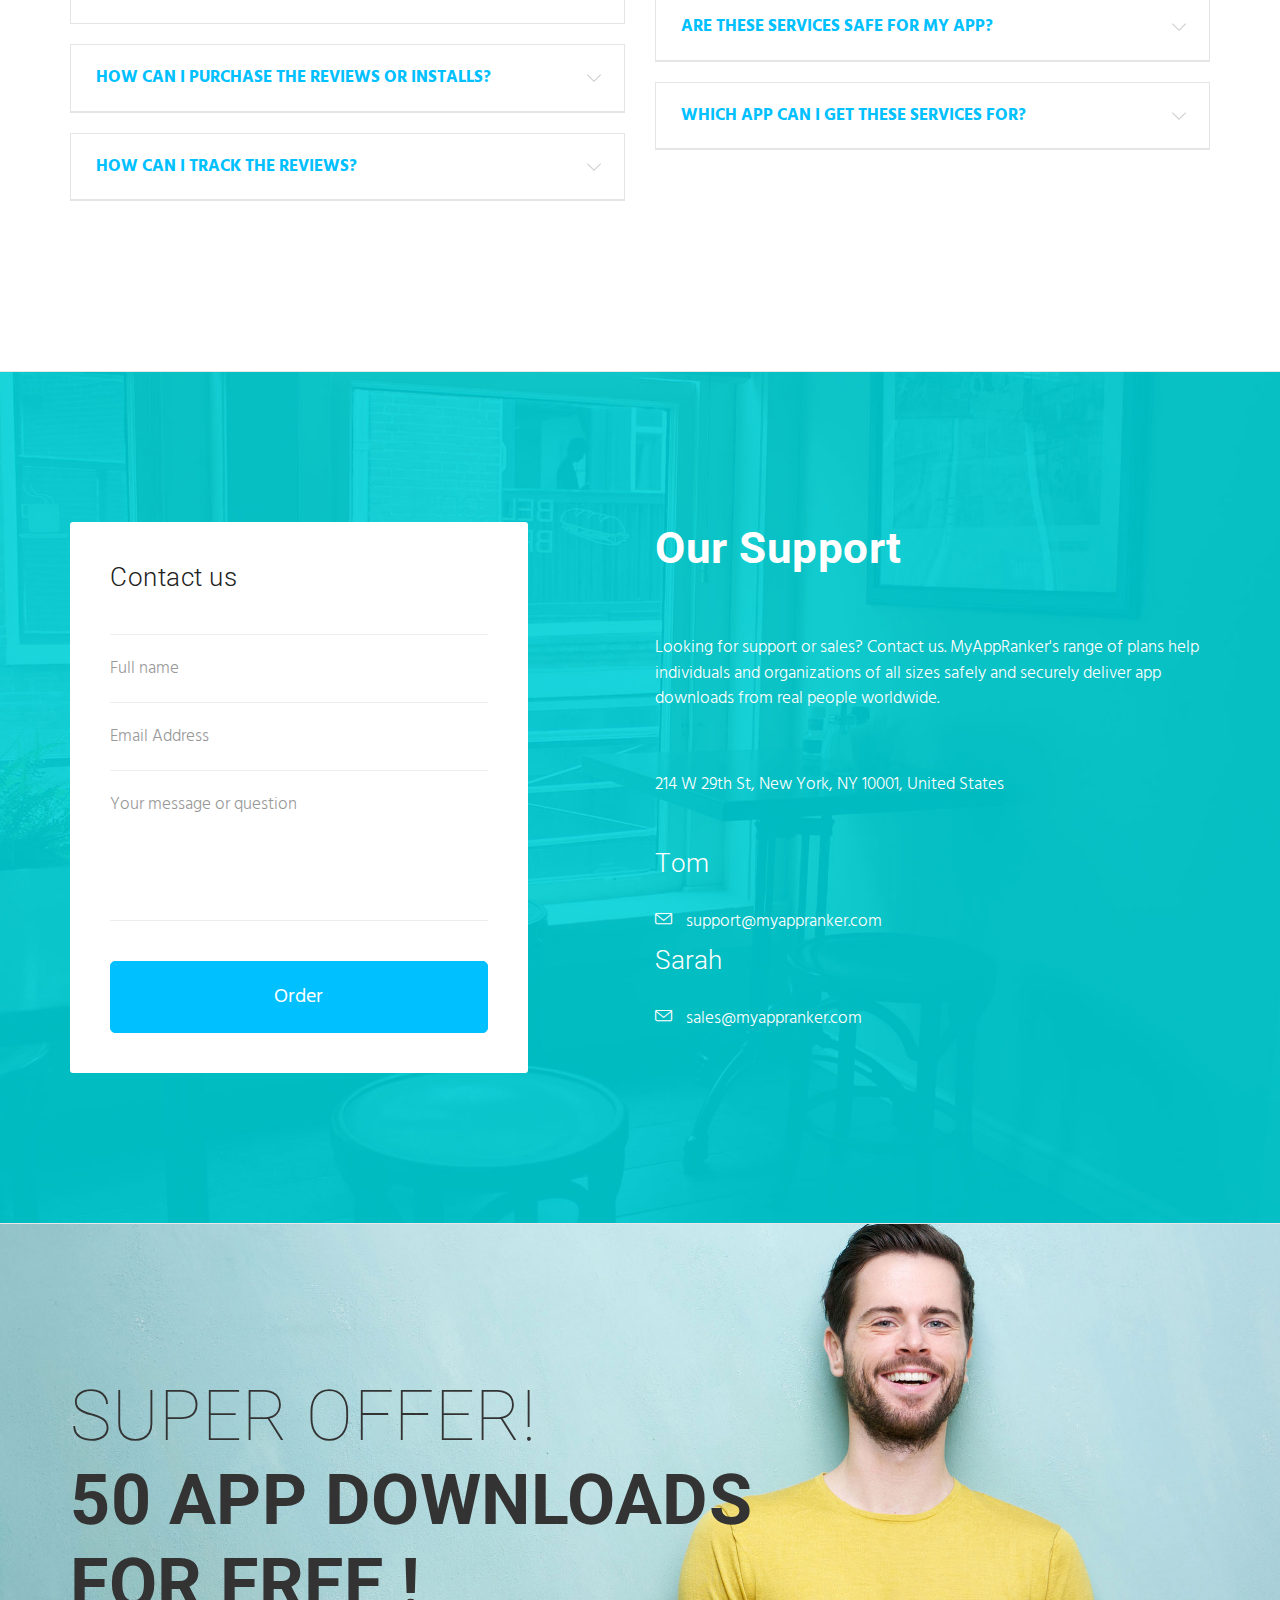
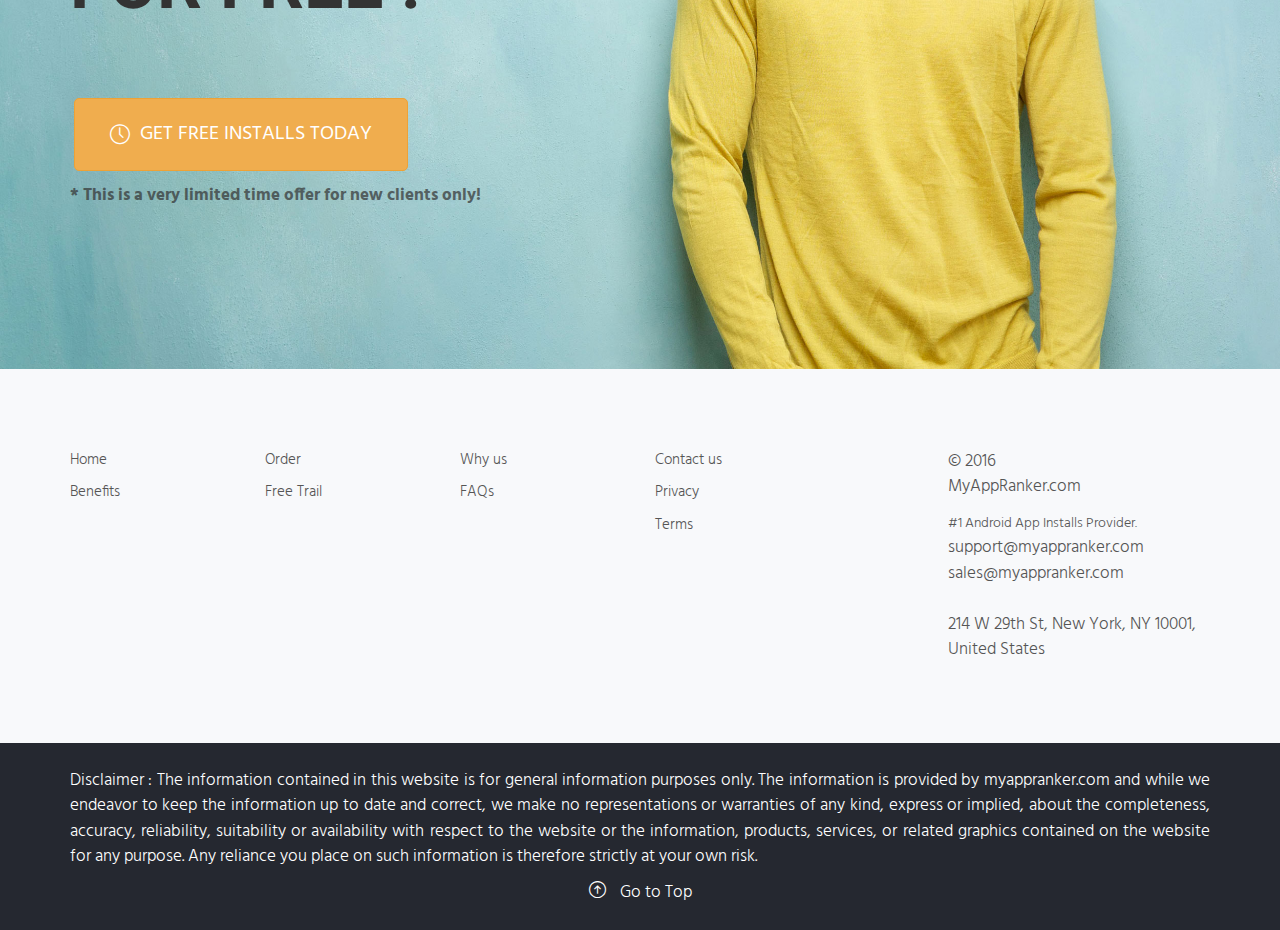
==== commit e688f440: "footer contant" ====
--- a/index.html
+++ b/index.html
@@ -412,7 +412,7 @@
 			<div class="row">
 				<div class="col-md-8">
 					<h2 class="big-title"><span class="auto-style6">Super offer!</span> <br>
-						<span class="auto-style7">50 App Downloads for $0.00!</span></h2>
+						<span class="auto-style7">50 App Downloads for Free !</span></h2>
 					<p> &nbsp;<a class="btn btn-lg btn-warning goto" href="javascript:void( window.open( 'https://form.jotform.me/62261305964455', 'blank', 'scrollbars=yes, toolbar=no, width=700, height=500' ) ) "><i class="icon icon-clock"></i>GET FREE INSTALLS TODAY</a> </p>
 					<p class="auto-style8"><strong>* This is a very limited time offer for 
 					new clients only!</strong></p>
@@ -471,6 +471,10 @@
       <!-- GOTO BLOCK -->
 		<section id="goto" class="goto-block text-center bg-color1 dark-bg">
 			<div class="container editContent"> 
+			    <p style="text-align: justify;"> 
+                  Disclaimer : 
+                    The information contained in this website is for general information purposes only. The information is provided by myappranker.com and while we endeavor to keep the information up to date and correct, we make no representations or warranties of any kind, express or implied, about the completeness, accuracy, reliability, suitability or availability with respect to the website or the information, products, services, or related graphics contained on the website for any purpose. Any reliance you place on such information is therefore strictly at your own risk.
+			    </p>
 				<a class="goto" href="#home"><i class="icon icon-arrow-up"></i> Go to Top</a>
 			</div>
 		</section>
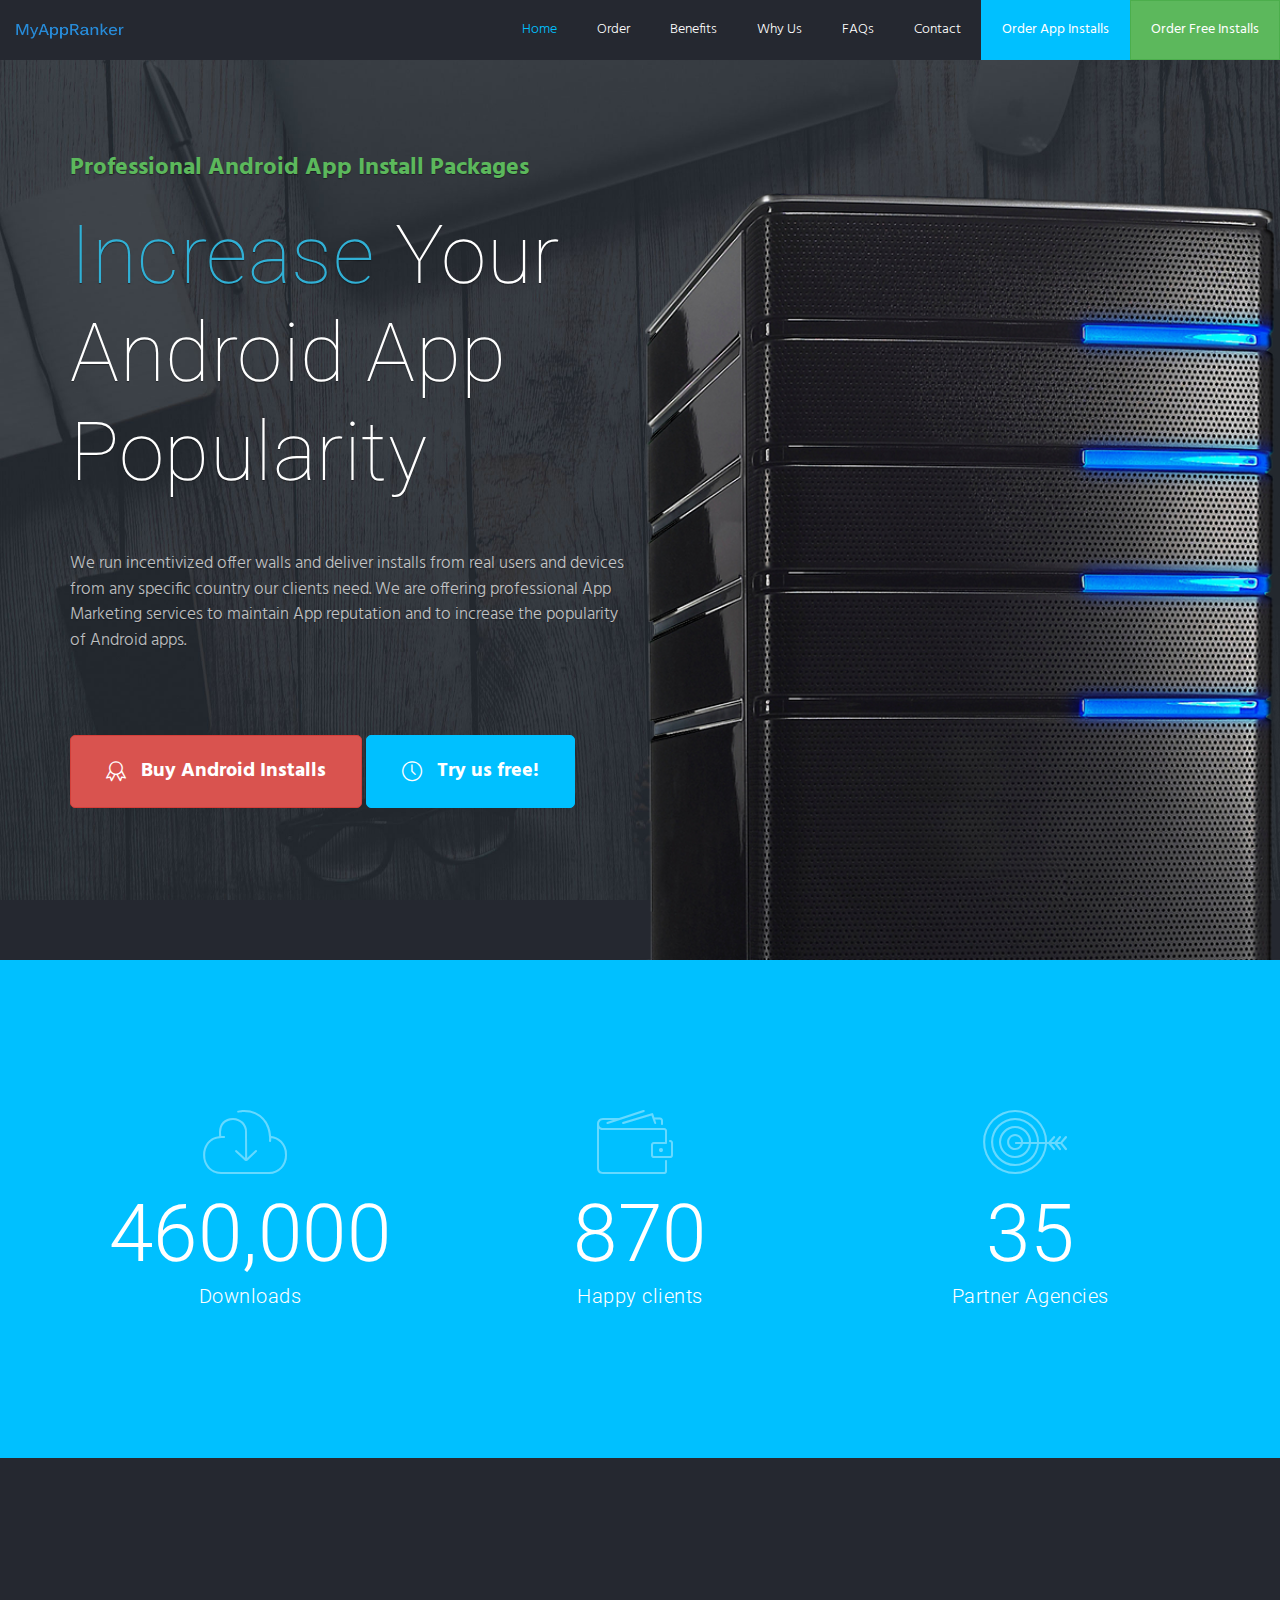
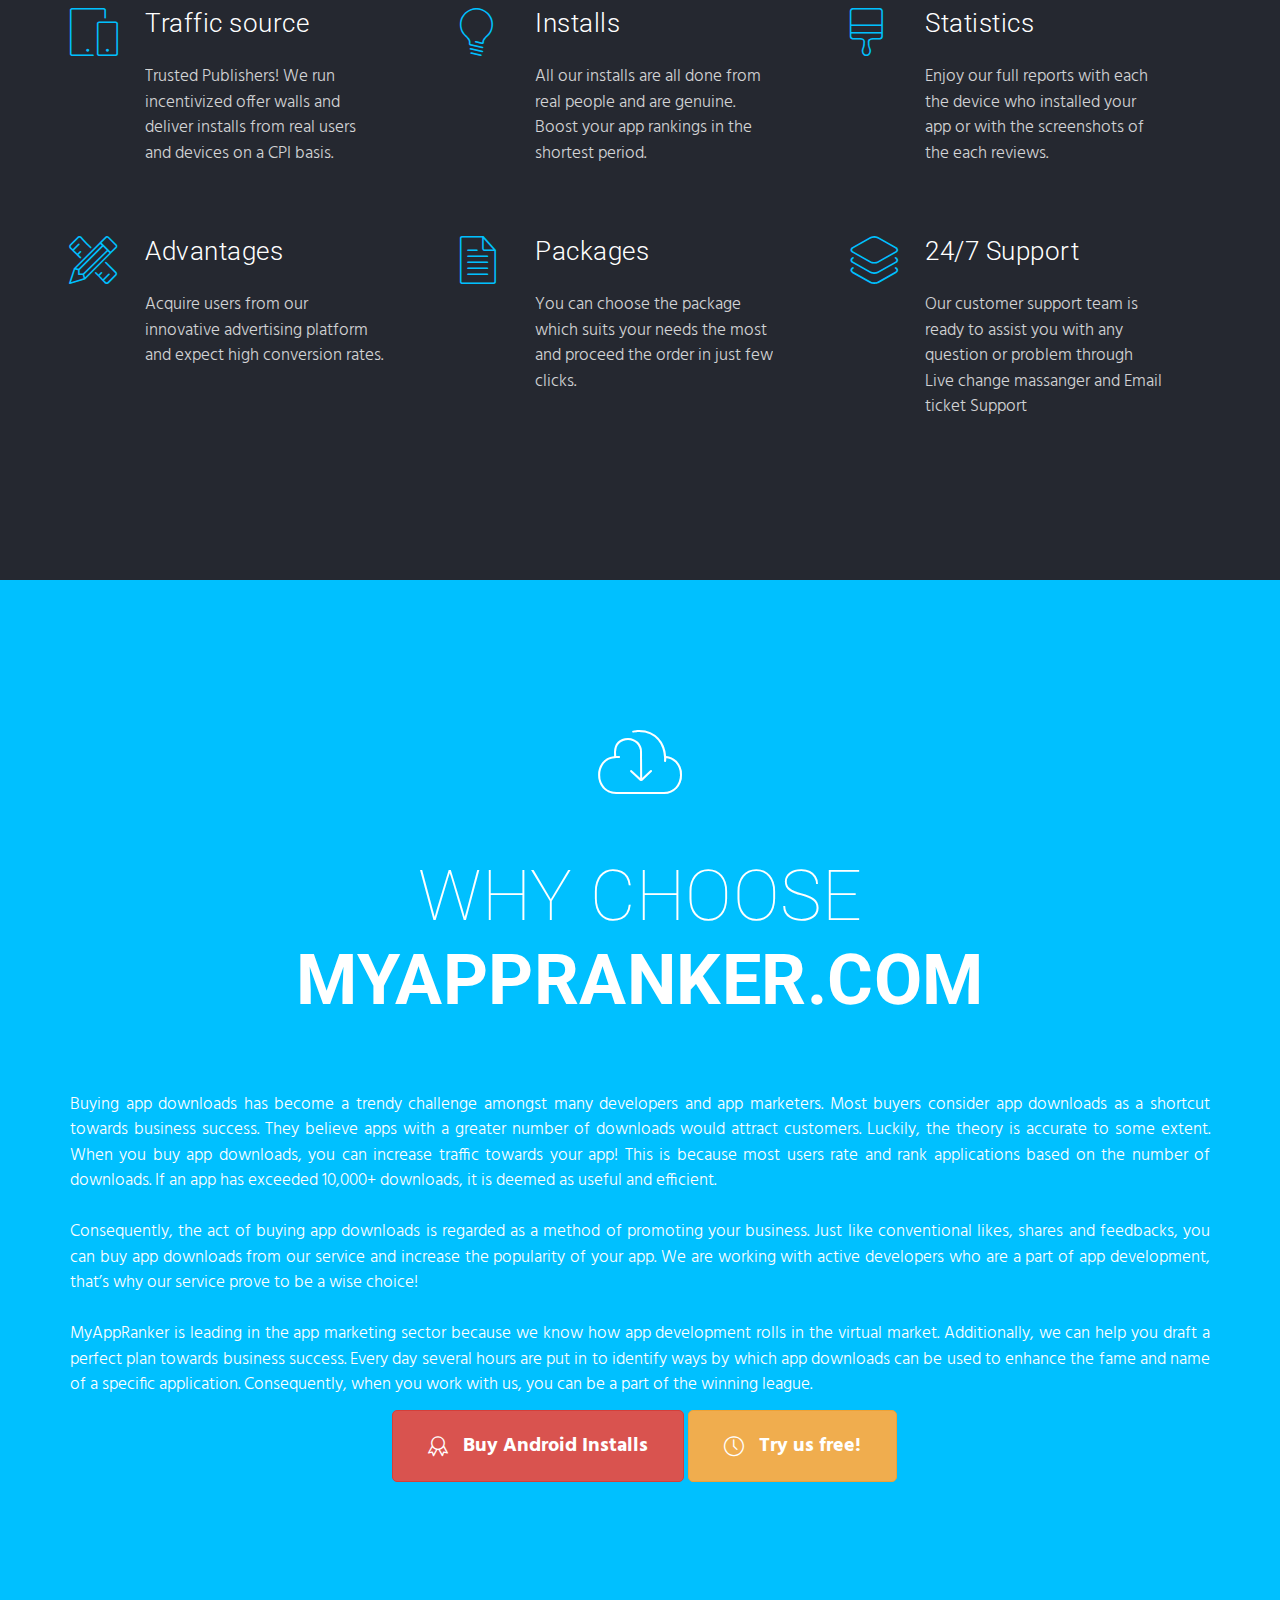
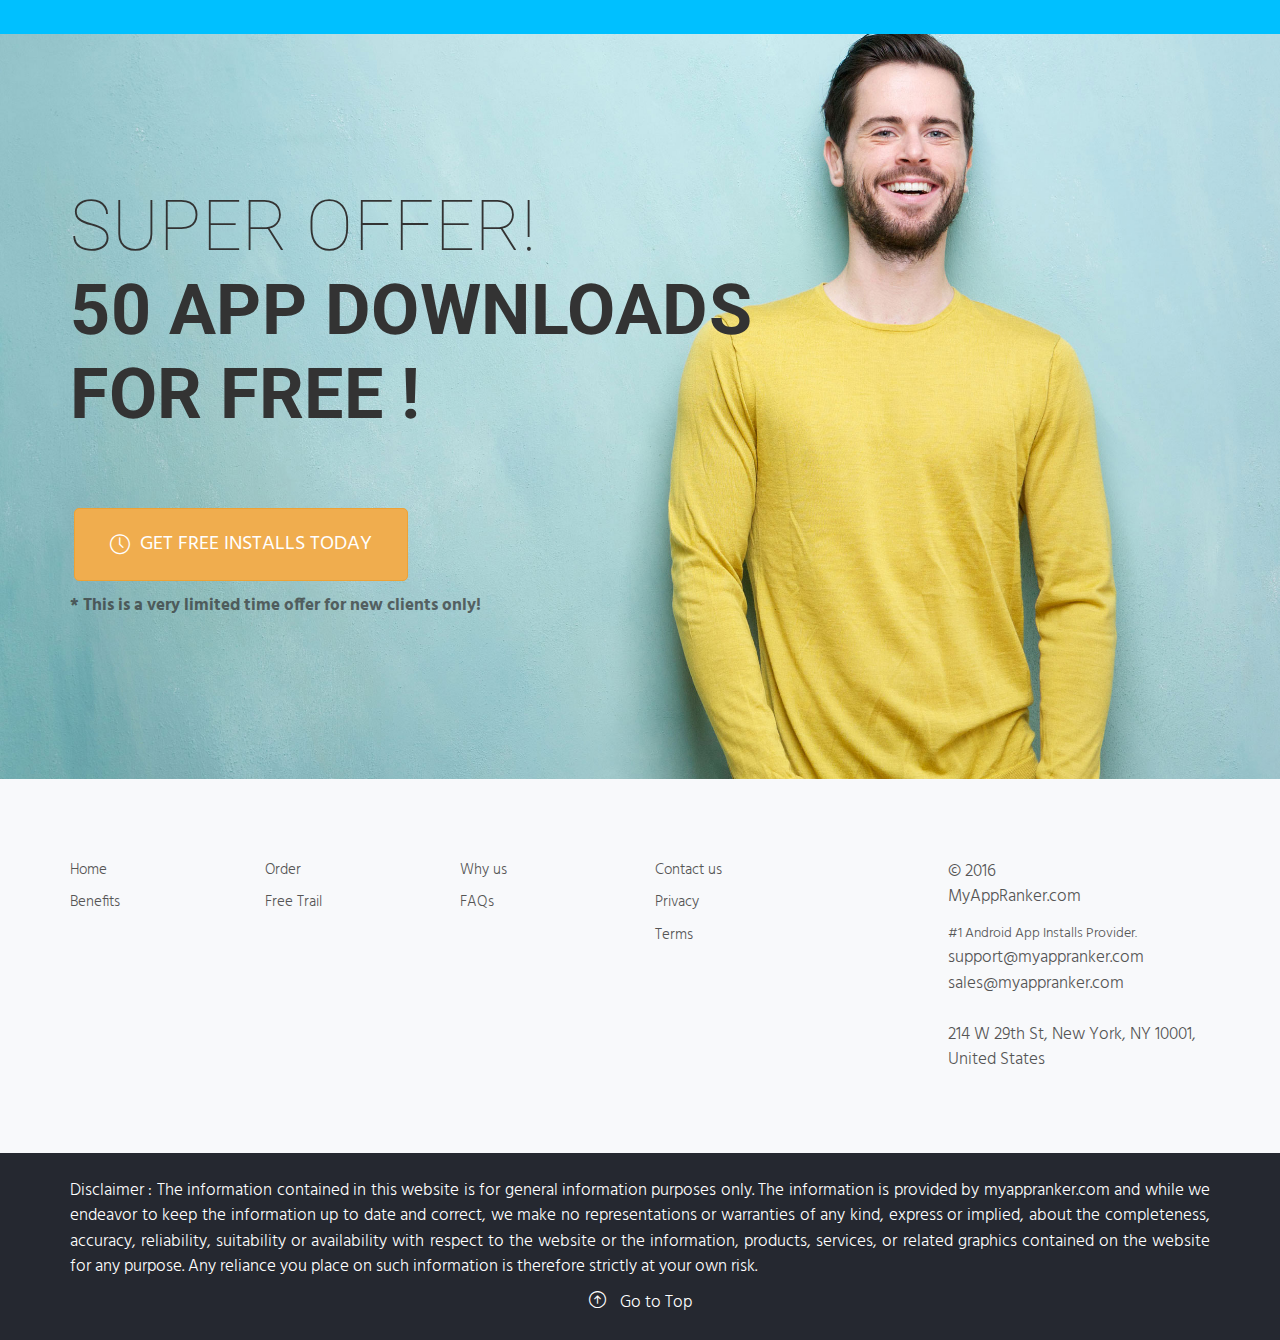
==== commit 6294f287: "added faq contact and order pages" ====
--- a/index.html
+++ b/index.html
@@ -75,11 +75,11 @@
 				<div class="login-panel"><a class="btn btn-primary" href="#order">Order App Installs</a><a class="btn btn-success" href="javascript:void( window.open( 'https://form.jotform.me/62261305964455', 'blank', 'scrollbars=yes, toolbar=no, width=700, height=500' ) )">Order Free Installs</a></div>
 				<ul class="nav">
 					<li><a href="#home">Home</a></li>
-					<li><a href="#order">Order</a></li>
+					<li><a href="http://myappranker.com/order.html">Order</a></li>
 					<li><a href="#benefits">Benefits</a></li>
 					<li><a href="#whyus">Why Us</a></li>
-					<li><a href="#faq">FAQs</a></li>
-					<li><a href="#contact">Contact</a></li>
+					<li><a href="http://myappranker.com/faq.html">FAQs</a></li>
+					<li><a href="http://myappranker.com/contact.html">Contact</a></li>
 
 				</ul>
 			</div>
@@ -115,7 +115,7 @@
 			</header>
 	
 	
-		<!-- PRICING TABLE 4COL 2 BLOCK -->
+		<!--&lt;!&ndash; PRICING TABLE 4COL 2 BLOCK &ndash;&gt;
 	<section id="order" class="bg-color1 dark-bg">
 		<div class="container">
 			<div class="row">
@@ -170,7 +170,7 @@
 				</div>
 			</div>
 		</div>
-	</section>
+	</section>-->
 
 <!-- COUNTER BLOCK -->
 		<section id="counter" class="facts-block bg-color2 dark-bg text-center" >
@@ -294,8 +294,9 @@
 		</section>
     
     </div><!-- /#wrap -->
-
-	<!-- FAQ BLOCK -->
+<!--
+
+	&lt;!&ndash; FAQ BLOCK &ndash;&gt;
 		<section id="faq">
 			<div class="container">
 				<h2 class="title text-center">FAQ</h2>
@@ -350,9 +351,10 @@
 				</div>
 			</div>
 		</section>
-
-
-<!-- CONTACT HALF TEAM BLOCK -->
+-->
+
+<!--
+&lt;!&ndash; CONTACT HALF TEAM BLOCK &ndash;&gt;
 		<section id="contact" class="bg-color2 cover-bg" style="background-image:url(images/bg28.jpg)">
 			<div class="container">
 				<div class="row">
@@ -383,28 +385,28 @@
 						 <span class="editContent">
 					  214 W 29th St, New York, NY 10001, United States</span> <br>
 					  <br> <br>
-							<!-- <div class="row sep-half-bottom">
+							&lt;!&ndash; <div class="row sep-half-bottom">
 								<div class="col-sm-3">
 									<img src="images/photo-team-1.jpg" class="screen" alt="Team 3">
 								</div>
-								<div class="col-sm-9 editContent"> -->
+								<div class="col-sm-9 editContent"> &ndash;&gt;
 									<h3 class="title">Tom</h3>
                                     <p><i class="icon icon-envelope"></i> support@myappranker.com</p>
-								<!-- </div>
+								&lt;!&ndash; </div>
 							</div>
                             <div class="row">
 								<div class="col-sm-3" style="left: 0px; top: 0px">
-									<img src="images/photo-team-2.jpg" class="screen" alt="Team 3"><br> &nbsp;</div> -->
-								<!-- <div class="col-sm-9 editContent"> -->
+									<img src="images/photo-team-2.jpg" class="screen" alt="Team 3"><br> &nbsp;</div> &ndash;&gt;
+								&lt;!&ndash; <div class="col-sm-9 editContent"> &ndash;&gt;
 									<h3 class="title">Sarah</h3>
                                     <p><i class="icon icon-envelope"></i>
 									sales@myappranker.com</p>
-								<!-- </div> -->
-							<!-- </div> -->
-					</div>
-				</div>
-			</div>
-		</section>
+								&lt;!&ndash; </div> &ndash;&gt;
+							&lt;!&ndash; </div> &ndash;&gt;
+					</div>
+				</div>
+			</div>
+		</section>-->
 		
 	<!-- DOWNLOAD HALF BLOCK -->
 	<section id="download-half" class="cover-bg dark-bg bg-color1" style="background-image: url(images/bg25.jpg);">
@@ -436,7 +438,7 @@
                           </div>
                           <div class="col-md-3">
                               <ul class="links-list">
-                                  <li><a href="#order">Order</a></li>
+                                  <li><a href="http://myappranker.com/order.html">Order</a></li>
                                   <li><a href="javascript:void( window.open( 'https://form.jotform.me/62261305964455', 'blank', 'scrollbars=yes, toolbar=no, width=700, height=500' ) ) " target="_blank">Free Trail</a></li>
                               </ul>
                           </div>
@@ -444,13 +446,13 @@
                               <ul class="links-list">
 									
                                   <li><a href="#why">Why us</a></li>
-                                  <li><a href="#faq">FAQs</a></li>
+                                  <li><a href="http://myappranker.com/faq.html">FAQs</a></li>
 
                              </ul>
                           </div>
                           <div class="col-md-3">
                               <ul class="links-list">
-                                  <li><a href="#contact">Contact us</a></li>
+                                  <li><a href="http://myappranker.com/contact.html">Contact us</a></li>
 								<li><a href="http://www.myappranker.com/privacy.html">Privacy</a></li>
                                   	<li><a href="http://www.myappranker.com/terms.html">Terms</a></li>                               </ul>
                           </div>
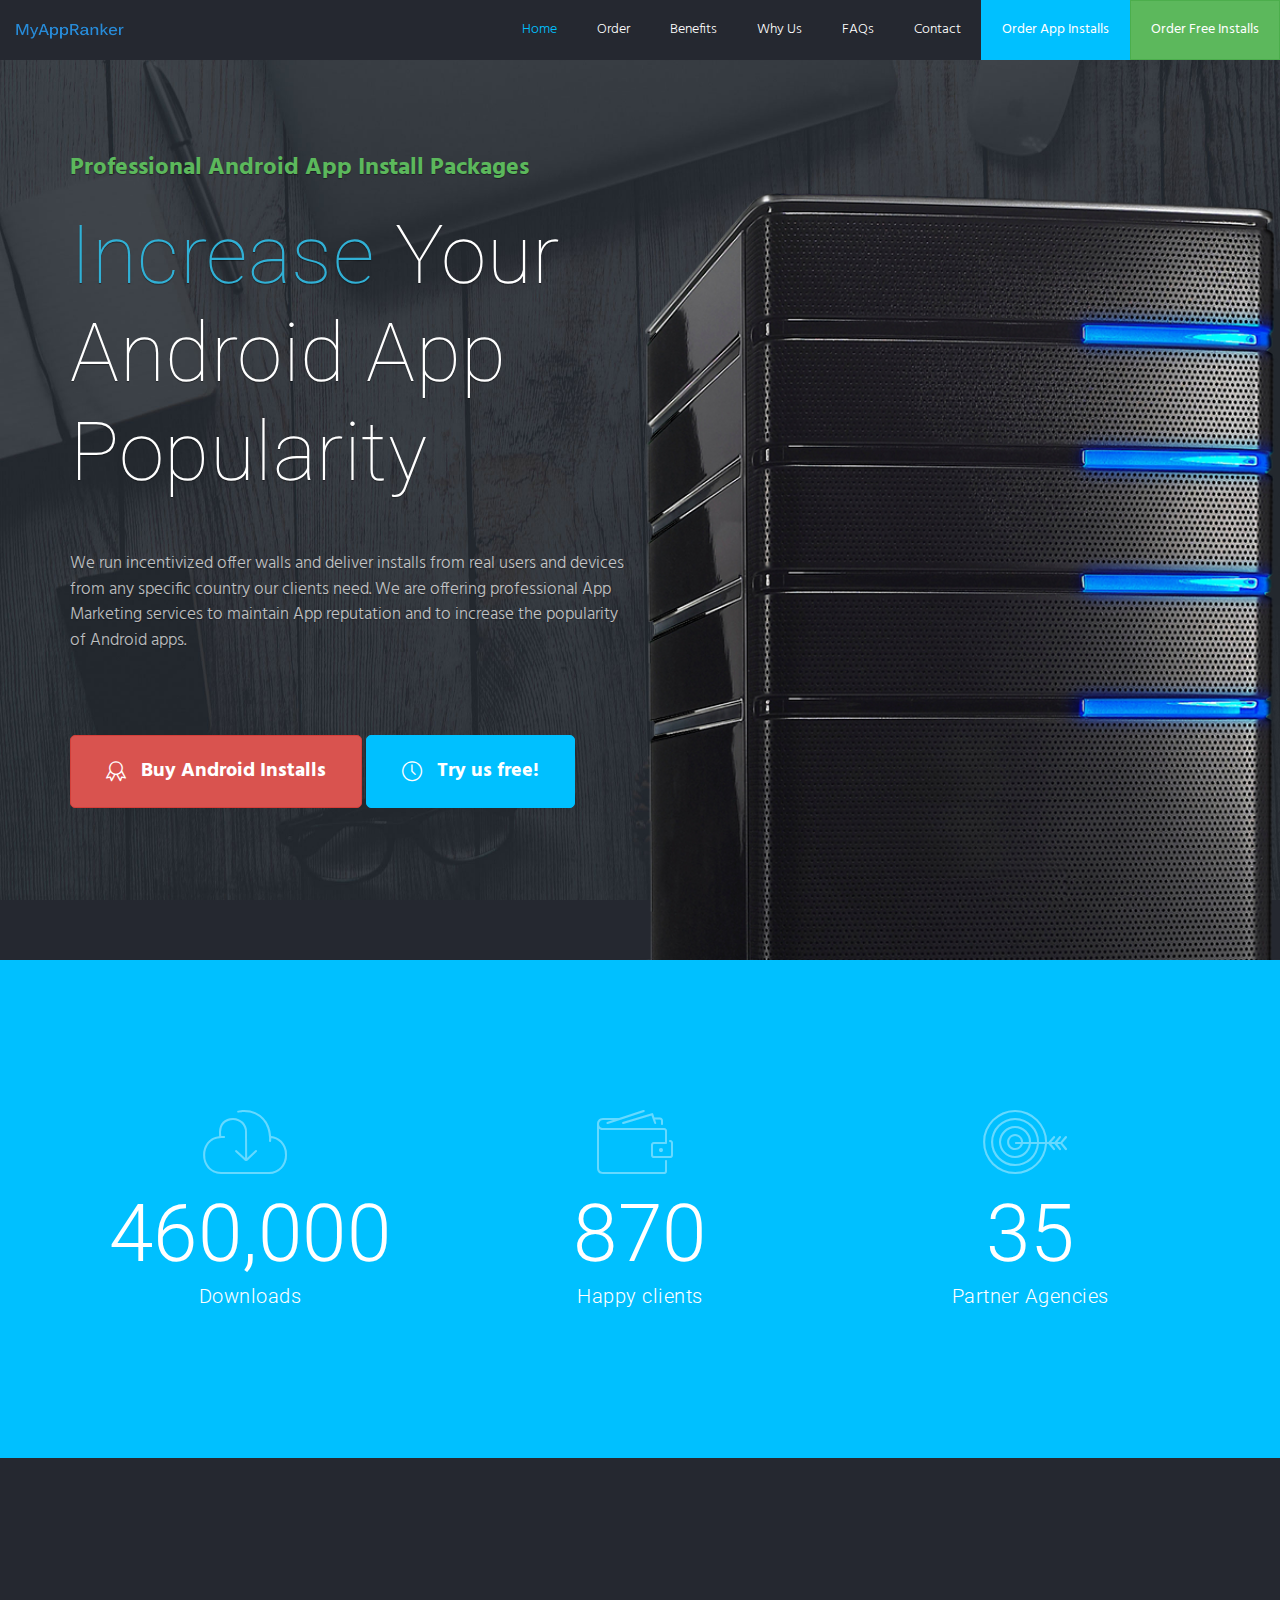
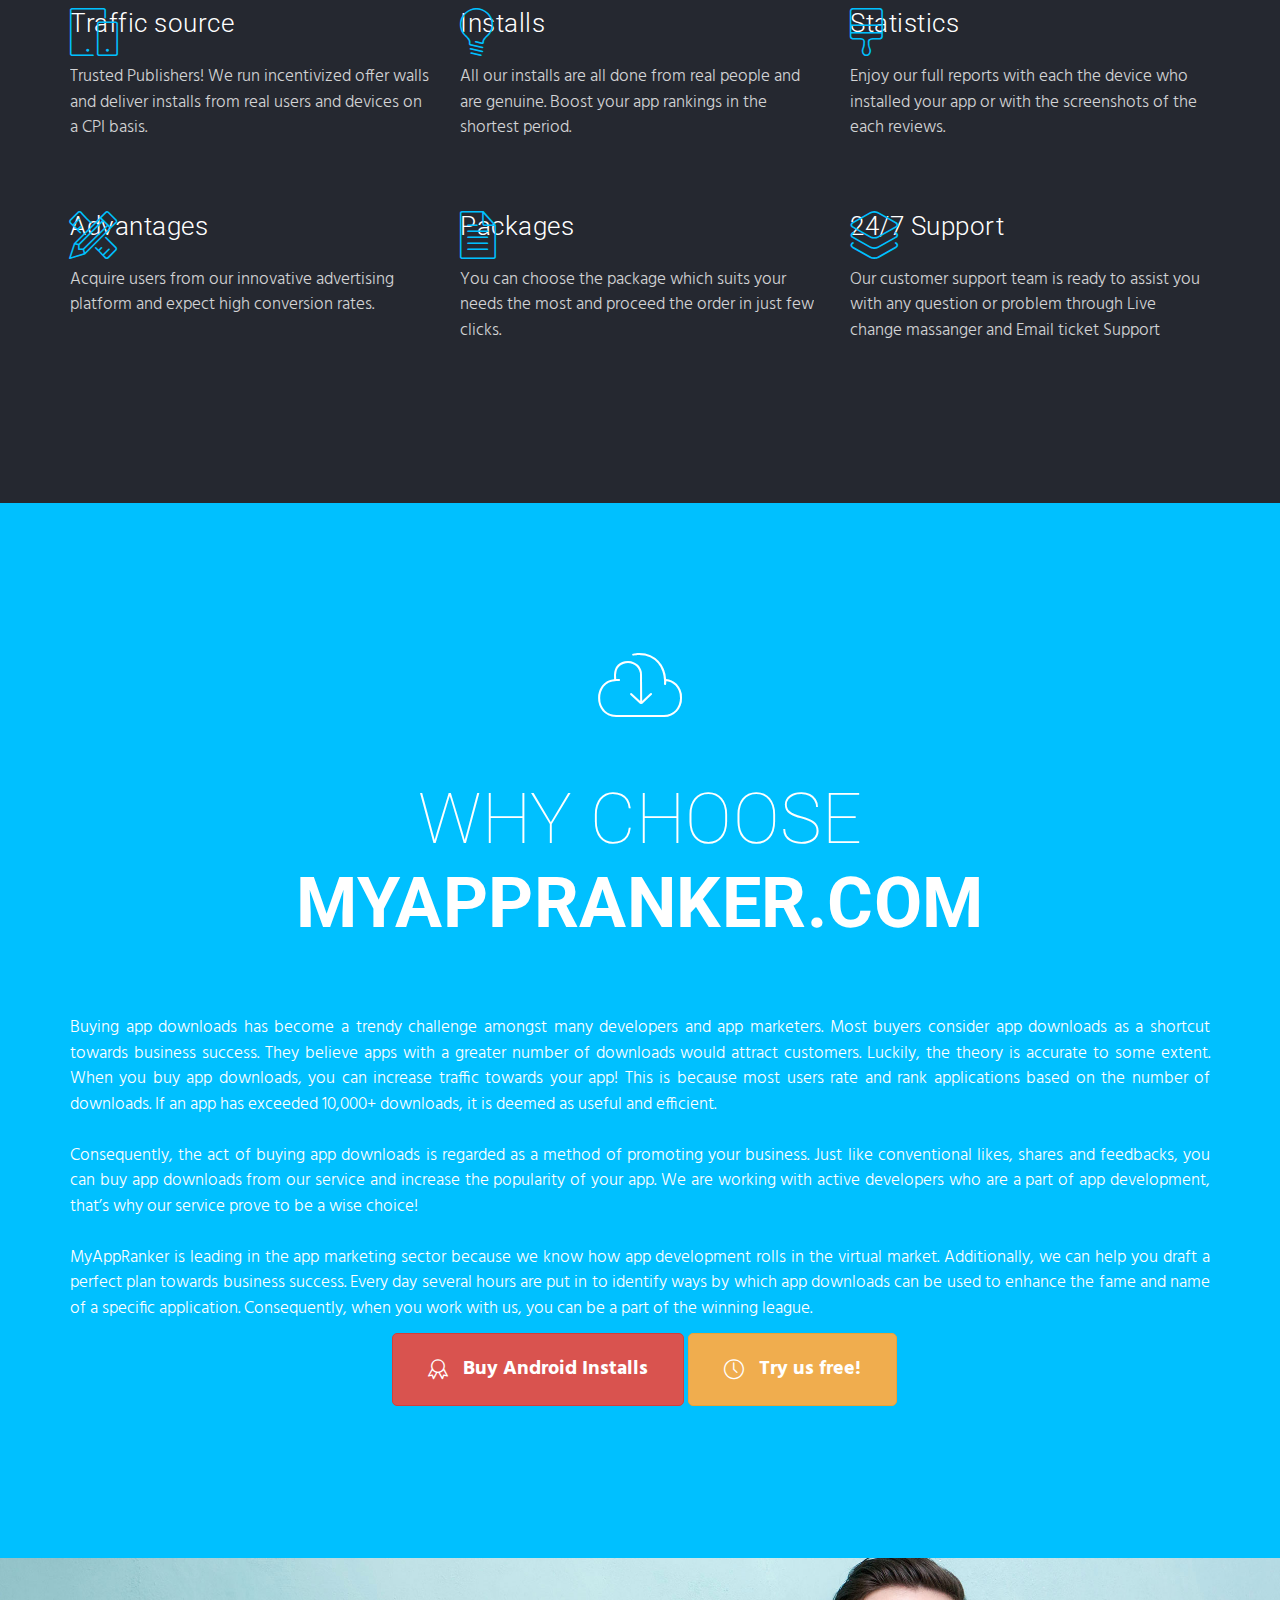
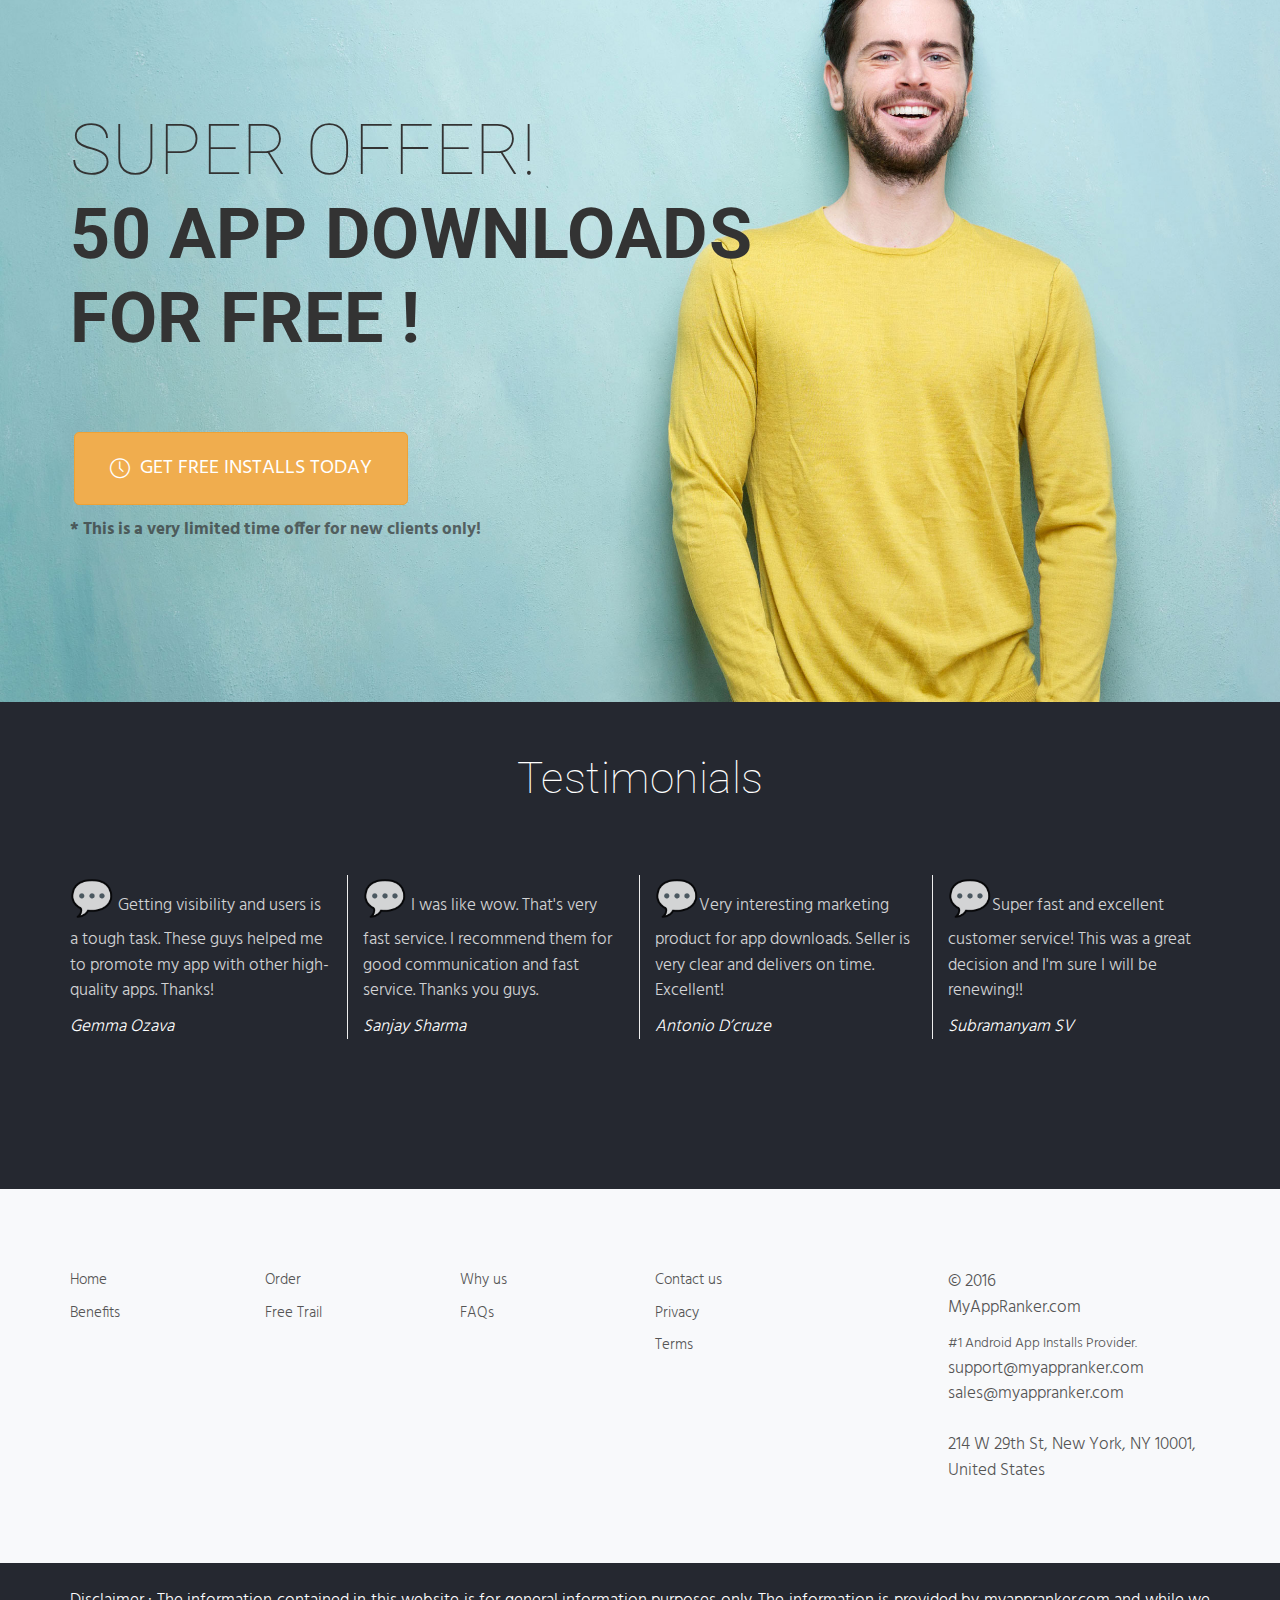
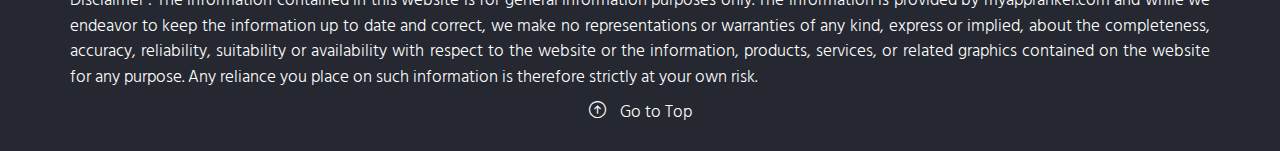
==== commit c86af49f: "added new testimonial section" ====
--- a/index.html
+++ b/index.html
@@ -422,6 +422,80 @@
 			</div>
 		</div>
 	</section>
+
+
+
+
+
+
+<section id="benefits" class="bg-color1 dark-bg p-t-50">
+	<div class="container">
+        <div class="row">
+            <div class="colmd-12 text-center">
+                <h2>Testimonials</h2>
+            </div>
+        </div>
+
+		<div class="row p-t-40">
+			<div class="col-sm-3 border-right">
+				<ul class="item-list-left">
+					<li>
+						<!--<i class="icon icon-mobile"></i>-->
+						<p><span>&#128172;</span> Getting visibility and users is a tough task. These guys helped me to promote my app with other high-quality apps. Thanks!</p>
+
+                        <i>Gemma Ozava</i>
+
+					</li>
+
+				</ul>
+			</div>
+			<div class="col-sm-3 border-right">
+				<ul class="item-list-left">
+					<li>
+						<!--<i class="icon icon-lightbulb"></i>-->
+						<p><span>&#128172;</span> I was like wow. That's very fast service. I recommend them for good communication and fast service. Thanks you guys.</p>
+
+                        <i>Sanjay Sharma</i>
+
+					</li>
+
+
+				</ul>
+			</div>
+			<div class="col-sm-3 border-right">
+				<ul class="item-list-left">
+
+                    <li>
+                        <!--<i class="icon icon-document"></i>-->
+                        <!--<h3>Packages</h3>-->
+                        <p><span>&#128172;</span>Very interesting marketing product for app downloads. Seller is very clear and delivers on time. Excellent!</p>
+                        <i>Antonio D’cruze</i>
+
+                    </li>
+				</ul>
+			</div>
+            <div class="col-sm-3">
+                <ul class="item-list-left">
+
+                    <li>
+                        <!--<i class="icon icon-document"></i>-->
+                        <!--<h3>Packages</h3>-->
+                        <p><span>&#128172;</span>Super fast and excellent customer service! This was a great decision and I'm sure I will be renewing!!
+                           </p>
+                        <i> Subramanyam SV</i>
+
+                    </li>
+                </ul>
+            </div>
+
+        </div>
+	</div>
+</section>
+
+
+
+
+
 	
 <!-- FOOTER LIST 2 -->
       <footer id="footer-list-2" class="bg-color3">
--- a/css/style.css
+++ b/css/style.css
@@ -1034,7 +1034,7 @@
 }
 
 .item-list-left li {
-	padding: 0 45px 60px 75px;
+	padding: 0 0 60px 0px;
 	text-align: left;
 }
 
@@ -2619,3 +2619,27 @@
 	height: 100%;
 	background: none;
 }
+
+
+
+/*Custom CSS */
+
+
+.p-t-50{
+	padding-top: 50px!important;
+}
+
+.p-t-40{
+	padding-top: 40px!important;
+}
+
+
+.border-right{
+	border-right: 1px solid #eee;
+}
+
+
+.item-list-left li p span{
+	font-size: 35px;
+
+}